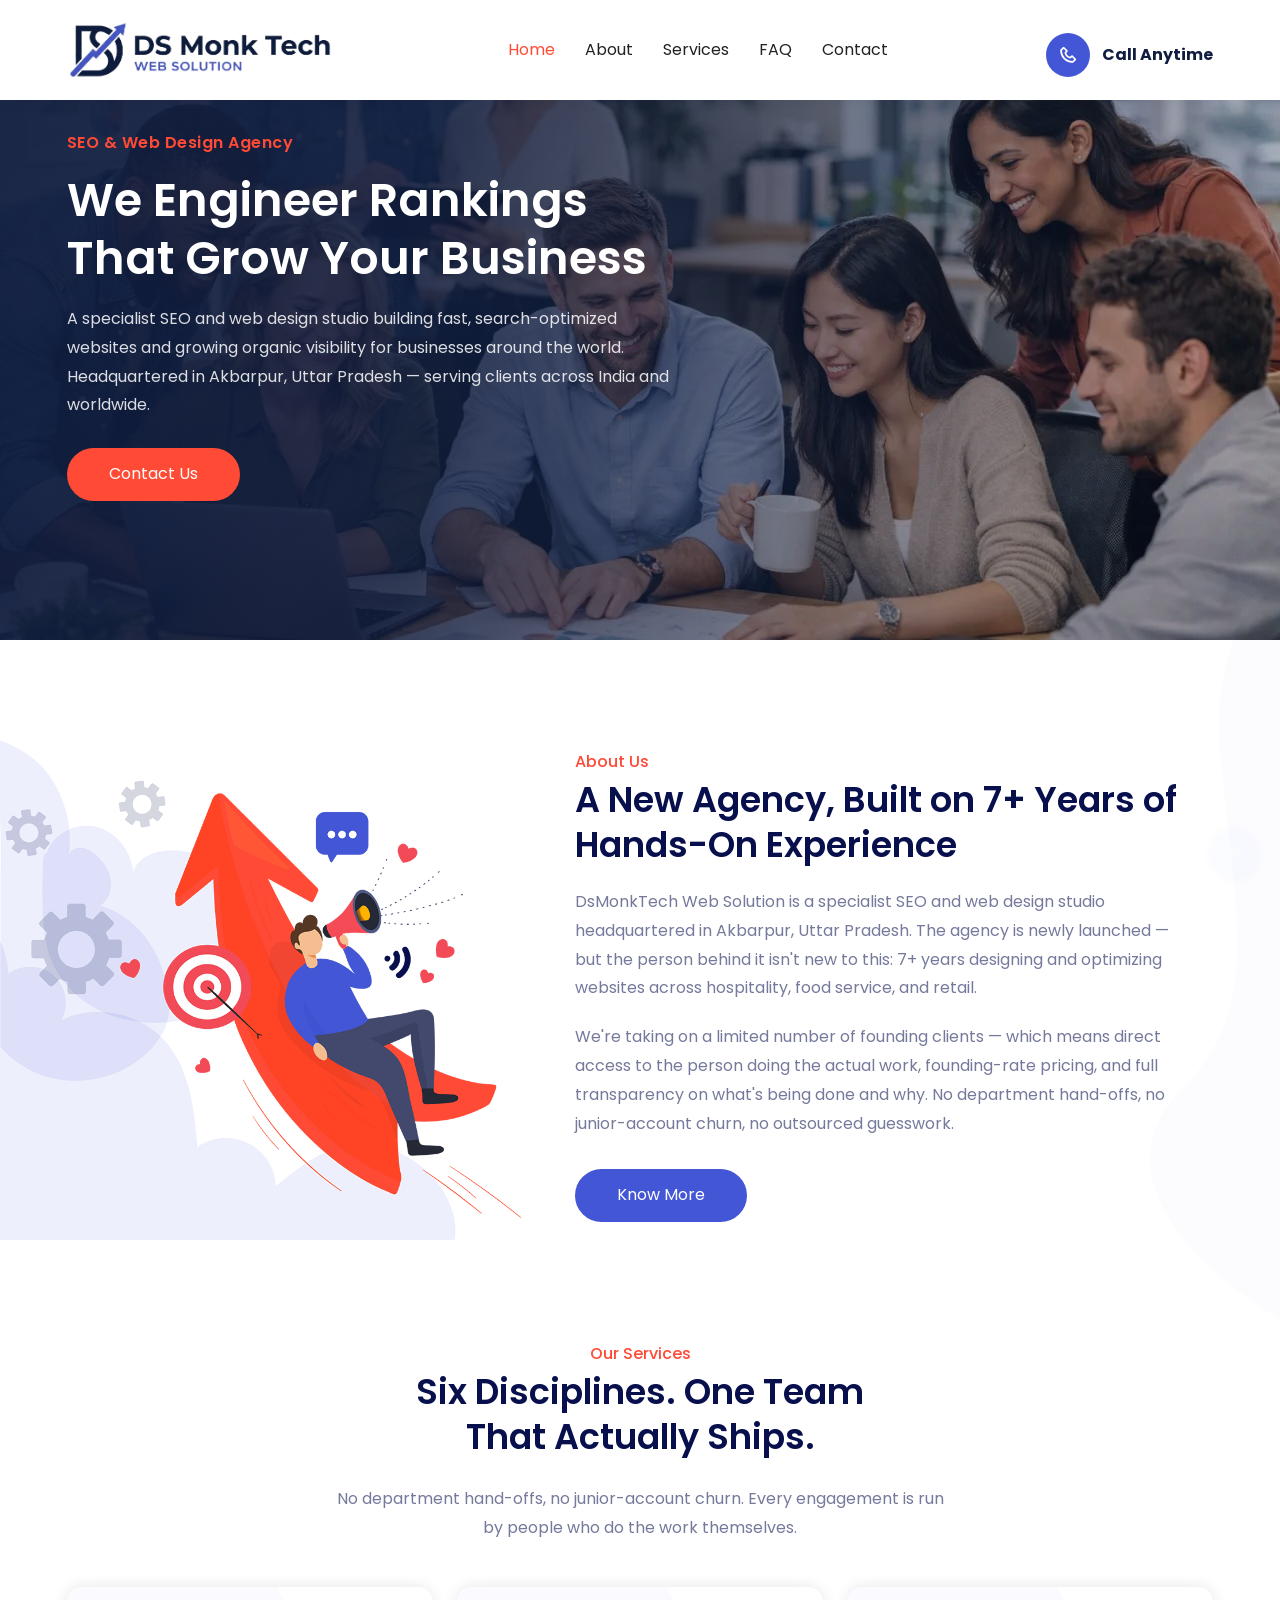
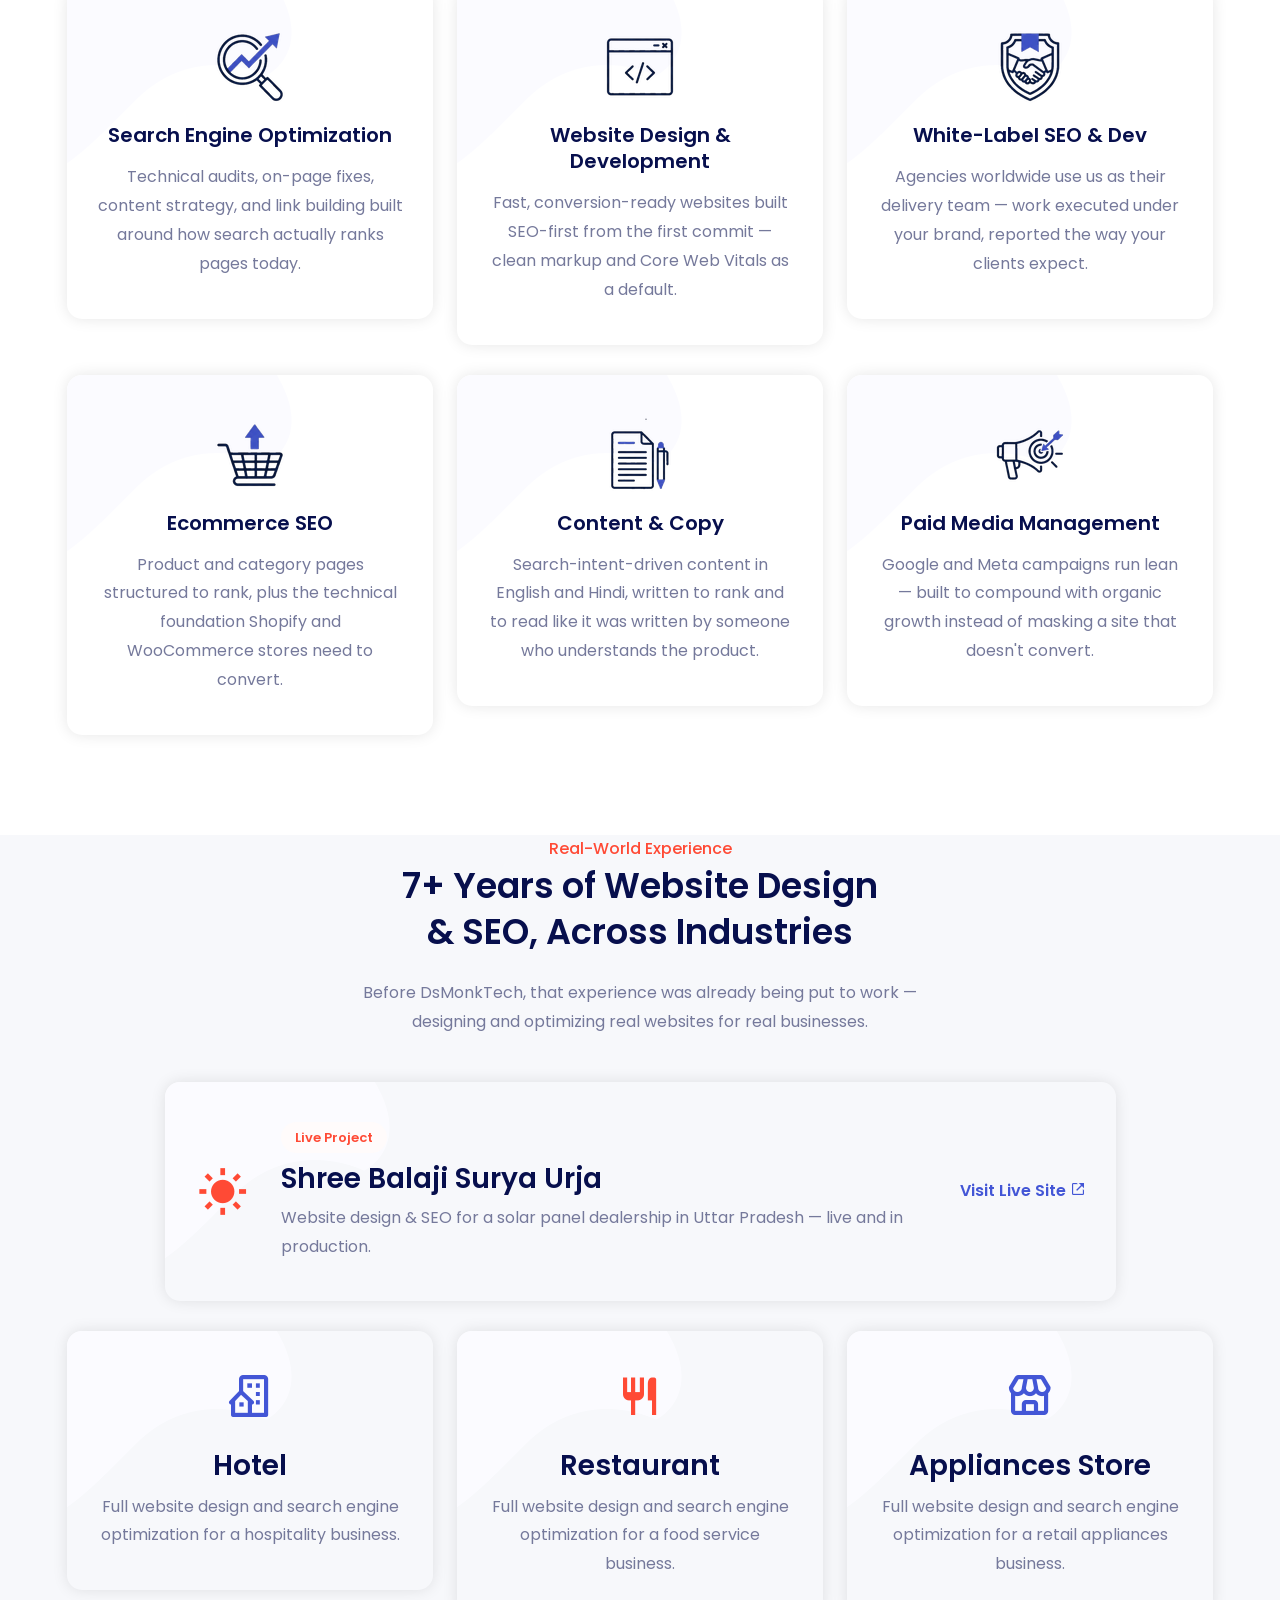
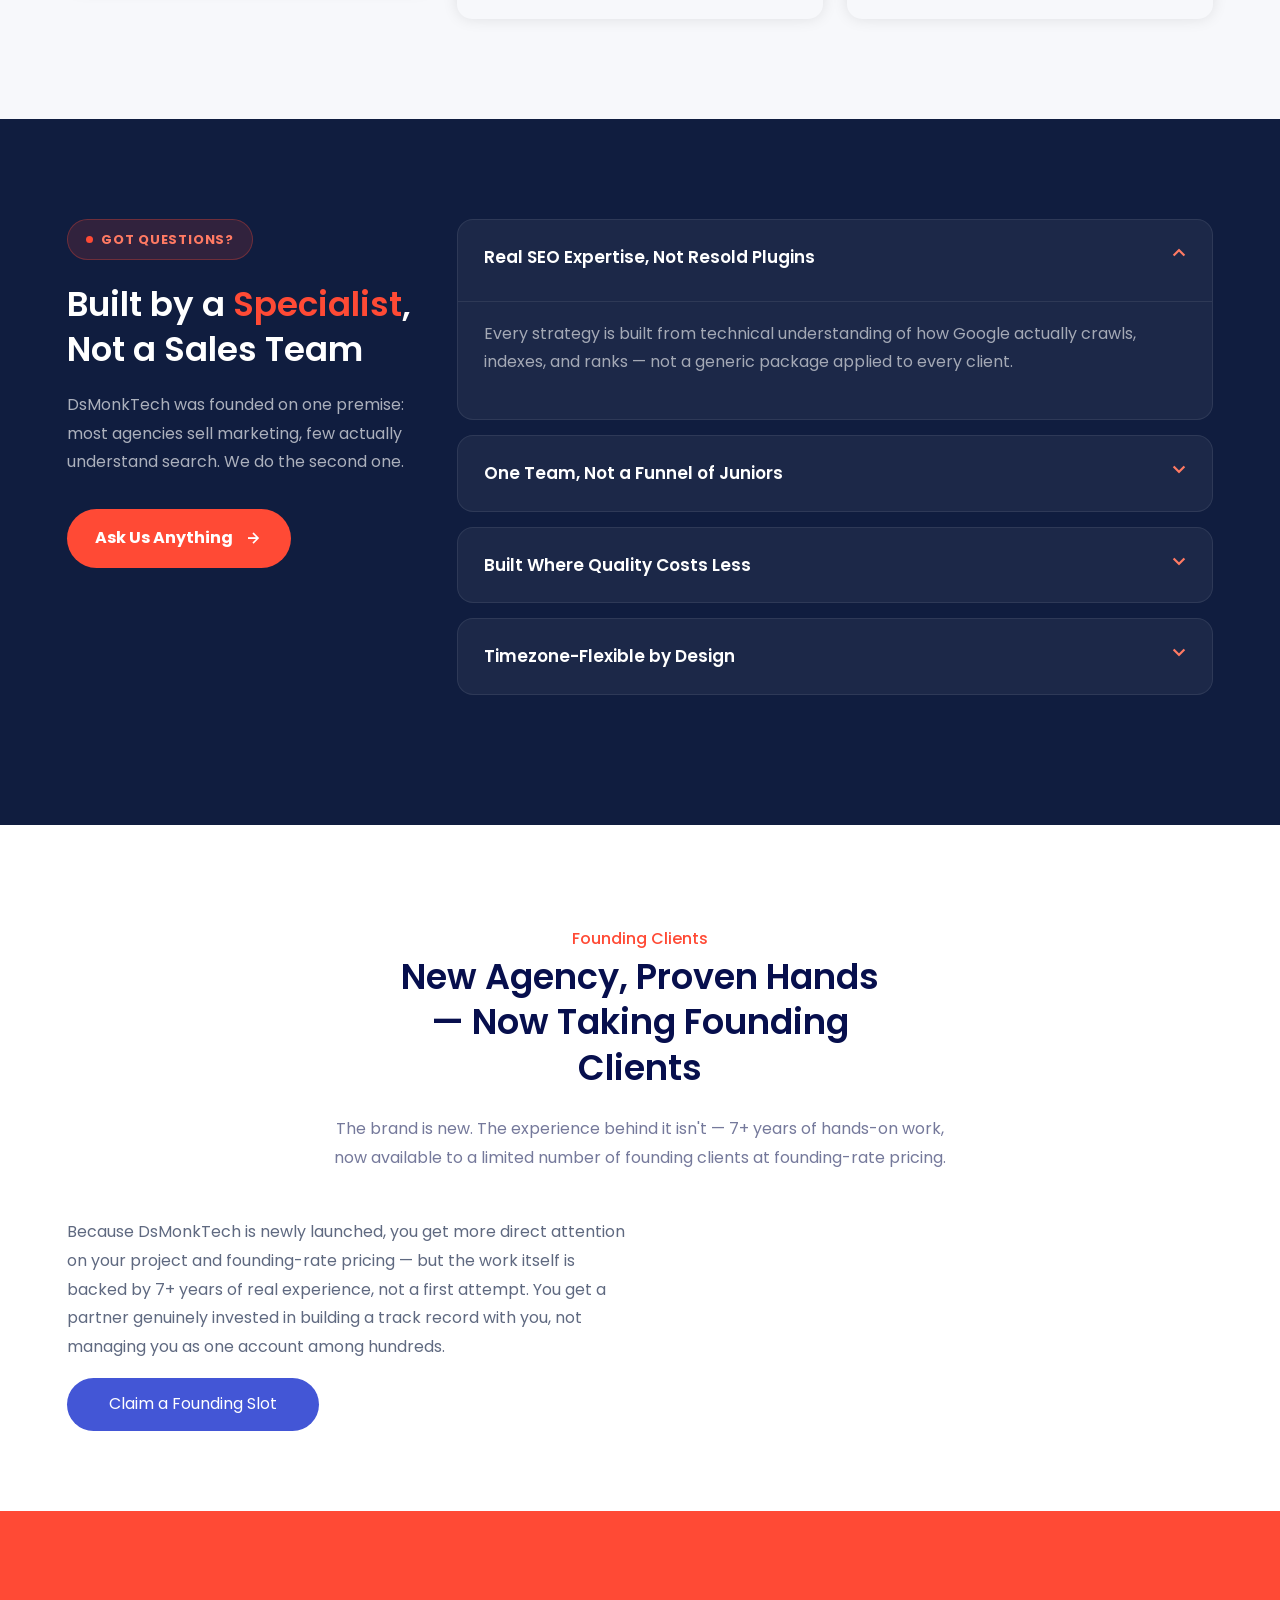
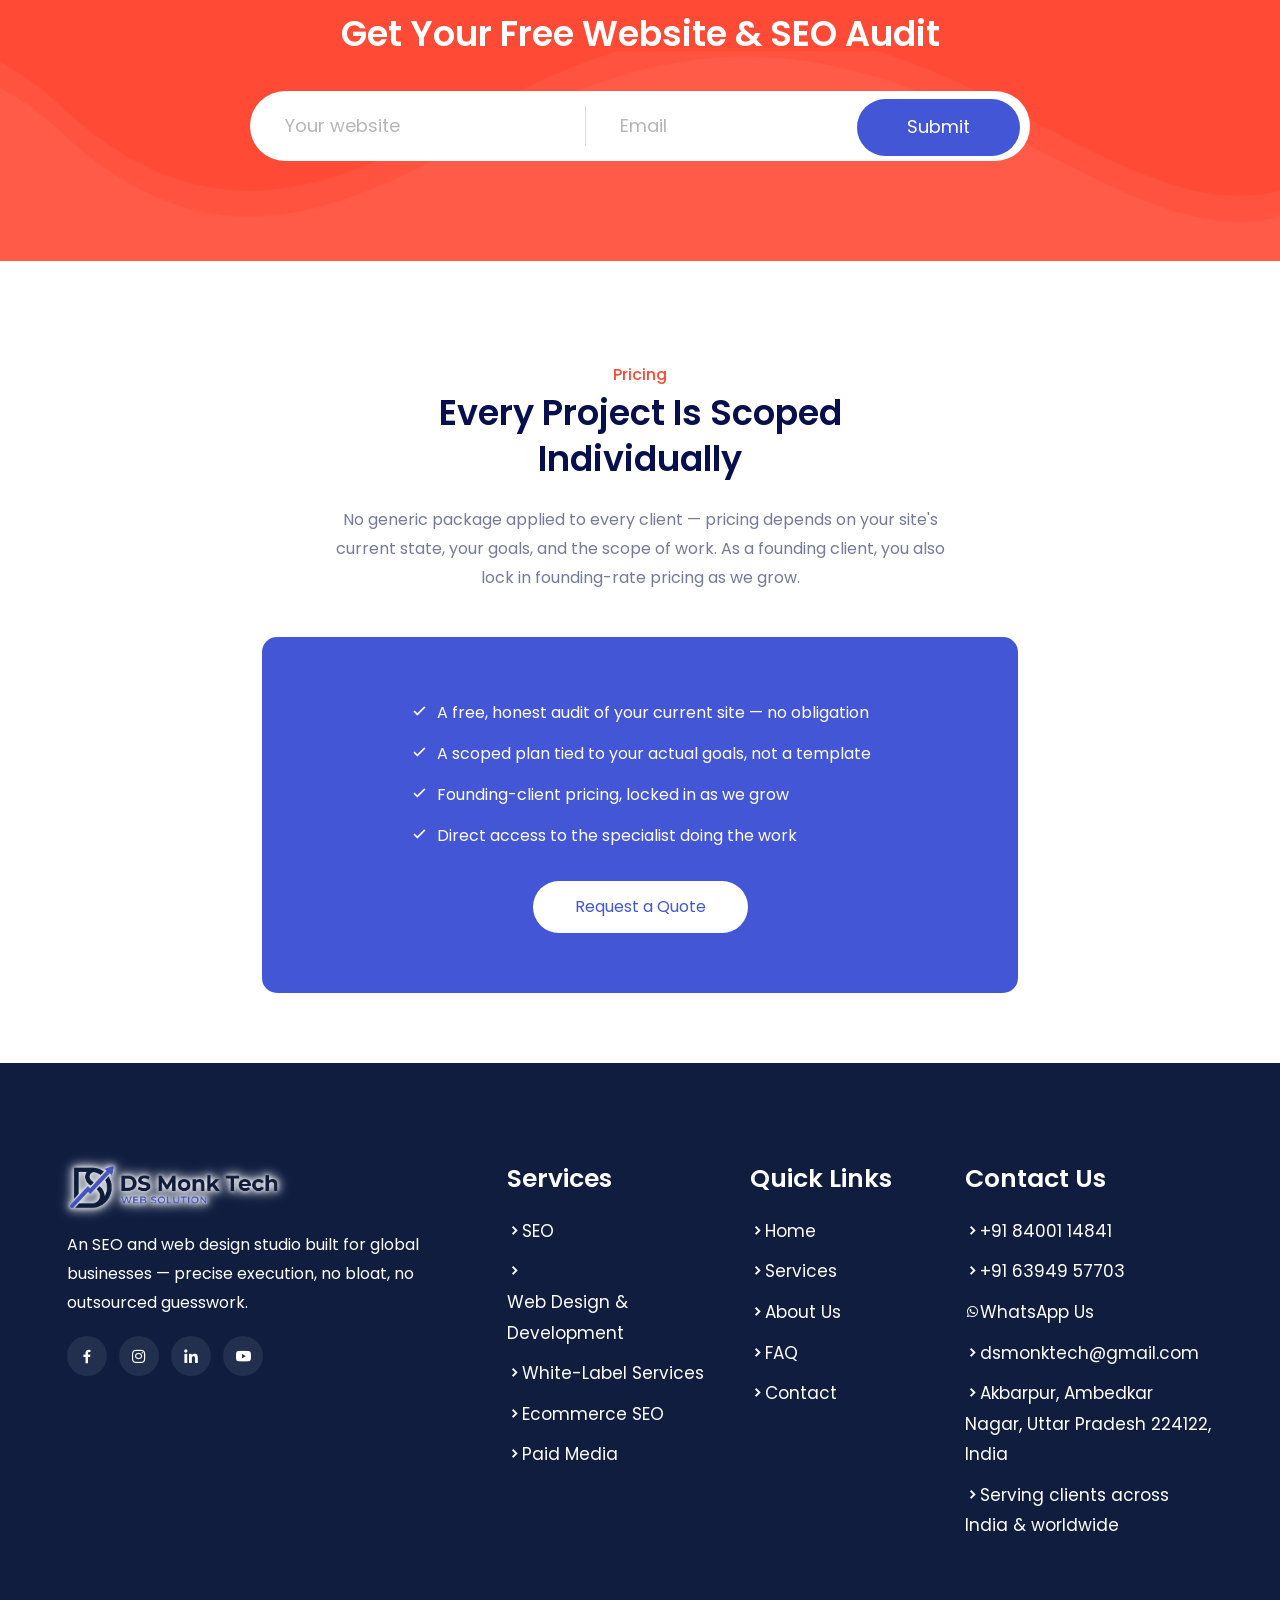
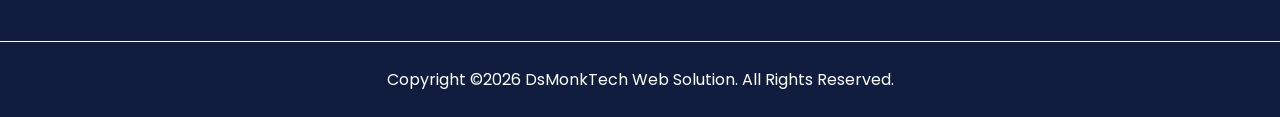
==== index.html @ 565dd770 "Initial commit: DsMonkTech Web Solution site" ====
<!doctype html>
<html lang="en">
    <head>
        <!-- Required Meta Tags -->
        <meta charset="UTF-8">
        <meta name="viewport" content="width=device-width, initial-scale=1.0">

        <!-- Bootstrap CSS -->
        <link rel="stylesheet" href="assets/css/bootstrap.min.css">
        <!-- Owl Carousel CSS -->
        <link rel="stylesheet" href="assets/css/owl.theme.default.min.css">
        <link rel="stylesheet" href="assets/css/owl.carousel.min.css">
        <!-- Magnific Popup CSS -->
        <link rel="stylesheet" href="assets/css/magnific-popup.min.css">
        <!-- Animate Min CSS -->
        <link rel="stylesheet" href="assets/css/animate.min.css">
        <!-- Boxicons CSS -->
        <link rel="stylesheet" href="assets/css/boxicons.min.css">
        <!-- Flaticon CSS -->
        <link rel="stylesheet" href="assets/fonts/flaticon.css">
        <!-- Meanmenu CSS -->
        <link rel="stylesheet" href="assets/css/meanmenu.min.css">
        <!-- Style CSS -->
        <link rel="stylesheet" href="assets/css/style.css">
        <!-- Responsive CSS -->
        <link rel="stylesheet" href="assets/css/responsive.css">

        <!-- Title & SEO -->
        <title>DsMonkTech Web Solution — SEO &amp; Web Design Agency for Global Businesses</title>
        <meta name="description" content="DsMonkTech Web Solution is a full-service SEO and web design agency headquartered in Akbarpur, Uttar Pradesh, serving clients across India and worldwide — search engine optimization, website development, and white-label services.">
        <link rel="canonical" href="https://www.dsmonktech.com/">
        <meta property="og:type" content="website">
        <meta property="og:title" content="DsMonkTech Web Solution — SEO & Web Design Agency">
        <meta property="og:description" content="Search engine optimization, website development, and white-label services for businesses worldwide.">
        <meta property="og:url" content="https://www.dsmonktech.com/">

        <!-- Favicon -->
        <link rel="icon" type="image/png" href="assets/img/brand/favicon-dsmonktech.png">

        <!-- Structured Data -->
        <script type="application/ld+json">
        {
          "@context": "https://schema.org",
          "@type": ["ProfessionalService", "LocalBusiness"],
          "name": "DsMonkTech Web Solution",
          "url": "https://www.dsmonktech.com/",
          "description": "Full-service SEO and web design agency headquartered in Akbarpur, Ambedkar Nagar, Uttar Pradesh, delivering search engine optimization, website development, and white-label digital marketing services to clients across India and worldwide.",
          "areaServed": ["Akbarpur", "Ambedkar Nagar", "Uttar Pradesh", "India", "Worldwide"],
          "address": {
            "@type": "PostalAddress",
            "addressLocality": "Akbarpur",
            "addressRegion": "Ambedkar Nagar, Uttar Pradesh",
            "postalCode": "224122",
            "addressCountry": "IN"
          },
          "geo": { "@type": "GeoCoordinates", "latitude": 26.4333, "longitude": 82.5403 },
          "email": "dsmonktech@gmail.com",
          "telephone": "+916394957703"
        }
        </script>
    </head>

    <body>
        <!-- Start Preloader -->
        <div class="preloader">
            <div class="preloader-wave"></div>
        </div>
        <!-- End Preloader -->

        <!-- Start Navbar Area -->
        <div class="navbar-area">
            <!-- Menu For Mobile Device -->
            <div class="mobile-nav">
                <a href="index.html" class="logo mobile-logo-link">
                    <img src="assets/img/brand/logo-main-transparent.png" alt="DsMonkTech Web Solution" class="mobile-logo-full">
                </a>
            </div>

            <!-- Menu For Desktop Device -->
            <div class="main-nav">
                <div class="container">
                    <nav class="navbar navbar-expand-md navbar-light ">
                        <a class="navbar-brand" href="index.html">
                            <img src="assets/img/brand/logo-main-transparent.png" alt="DsMonkTech Web Solution" style="height:60px; width:auto;">
                        </a>
                        <a class="navbar-brand-sticky" href="index.html">
                            <img src="assets/img/brand/logo-main-white.png" alt="DsMonkTech Web Solution" style="height:60px; width:auto;">
                        </a>

                        <div class="collapse navbar-collapse mean-menu" id="navbarSupportedContent">
                            <ul class="navbar-nav m-auto">
                                <li class="nav-item">
                                    <a href="index.html" class="nav-link active">Home</a>
                                </li>
                                <li class="nav-item">
                                    <a href="about.html" class="nav-link">About</a>
                                </li>
                                <li class="nav-item">
                                    <a href="services.html" class="nav-link">Services</a>
                                </li>
                                <li class="nav-item">
                                    <a href="faq.html" class="nav-link">FAQ</a>
                                </li>
                                <li class="nav-item">
                                    <a href="contact.html" class="nav-link">Contact</a>
                                </li>
                            </ul>

                            <div class="menu-btn">
                                <a href="tel:+918400114841" class="header-call-block">
                                    <i class='bx bx-phone'></i>
                                    <span>
                                        <strong>Call Anytime</strong>
                                    </span>
                                </a>
                            </div>
                        </div>
                    </nav>
                </div>
            </div>
        </div>
        <!-- End Navbar Area -->

        <!-- Main Banner (Photo) -->
        <div class="main-banner-photo">
            <div class="banner-photo-overlay"></div>
            <div class="container">
                <div class="banner-text-photo">
                    <span>SEO &amp; Web Design Agency</span>
                    <h1>We Engineer Rankings That Grow Your Business</h1>
                    <p>
                        A specialist SEO and web design studio building fast, search-optimized
                        websites and growing organic visibility for businesses around the world.
                        Headquartered in Akbarpur, Uttar Pradesh — serving clients across India and worldwide.
                    </p>

                    <div class="banner-btn">
                        <a href="contact.html" class="default-btn banner-btn-solid">Contact Us</a>
                    </div>
                </div>
            </div>
        </div>
        <!-- Main Banner End -->

        <!-- About Area -->
        <div class="about-area pt-100 pb-70">
            <div class="container-fluid">
                <div class="row align-items-center">
                    <div class="col-lg-5 col-xxl-6 ps-0">
                        <div class="about-img">
                            <img src="assets/img/about/1.png" alt="DsMonkTech growth illustration">
                        </div>
                    </div>

                    <div class="col-lg-7 col-xxl-6">
                        <div class="about-content about-width">
                            <span>About Us</span>
                            <h2>A New Agency, Built on 7+ Years of Hands-On Experience</h2>
                            <p>
                                DsMonkTech Web Solution is a specialist SEO and web design studio headquartered
                                in Akbarpur, Uttar Pradesh. The agency is newly launched — but the person behind
                                it isn't new to this: 7+ years designing and optimizing websites across
                                hospitality, food service, and retail.
                            </p>
                            <p>
                                We're taking on a limited number of founding clients — which means direct access
                                to the person doing the actual work, founding-rate pricing, and full transparency
                                on what's being done and why. No department hand-offs, no junior-account churn,
                                no outsourced guesswork.
                            </p>

                            <div class="about-btn">
                                <a href="about.html" class="default-btn">Know More</a>
                            </div>
                        </div>
                    </div>
                </div>
            </div>
            <div class="about-shape">
                <img src="assets/img/shape/right-side.png" alt="">
            </div>
        </div>
        <!-- About Area End -->

        <!-- Service Area -->
        <section class="service-area pb-70">
            <div class="container">
                <div class="section-title text-center">
                    <span>Our Services</span>
                    <h2>Six Disciplines. One Team That Actually Ships.</h2>
                    <p>
                        No department hand-offs, no junior-account churn. Every engagement is
                        run by people who do the work themselves.
                    </p>
                </div>
                <div class="row pt-45">
                    <div class="col-lg-4 col-sm-6">
                        <div class="service-card">
                            <a href="service-details.html"><img src="assets/img/service-icon/1.png" alt=""></a>
                            <a href="service-details.html"><h3>Search Engine Optimization</h3></a>
                            <p>
                                Technical audits, on-page fixes, content strategy, and link building
                                built around how search actually ranks pages today.
                            </p>
                        </div>
                    </div>

                    <div class="col-lg-4 col-sm-6">
                        <div class="service-card">
                            <a href="service-details.html"><img src="assets/img/service-icon/2.png" alt=""></a>
                            <a href="service-details.html"><h3>Website Design &amp; Development</h3></a>
                            <p>
                                Fast, conversion-ready websites built SEO-first from the first commit —
                                clean markup and Core Web Vitals as a default.
                            </p>
                        </div>
                    </div>

                    <div class="col-lg-4 col-sm-6">
                        <div class="service-card">
                            <a href="service-details.html"><img src="assets/img/service-icon/3.png" alt=""></a>
                            <a href="service-details.html"><h3>White-Label SEO &amp; Dev</h3></a>
                            <p>
                                Agencies worldwide use us as their delivery team — work executed
                                under your brand, reported the way your clients expect.
                            </p>
                        </div>
                    </div>

                    <div class="col-lg-4 col-sm-6">
                        <div class="service-card">
                            <a href="service-details.html"><img src="assets/img/service-icon/4.png" alt=""></a>
                            <a href="service-details.html"><h3>Ecommerce SEO</h3></a>
                            <p>
                                Product and category pages structured to rank, plus the technical
                                foundation Shopify and WooCommerce stores need to convert.
                            </p>
                        </div>
                    </div>

                    <div class="col-lg-4 col-sm-6">
                        <div class="service-card">
                            <a href="service-details.html"><img src="assets/img/service-icon/5.png" alt=""></a>
                            <a href="service-details.html"><h3>Content &amp; Copy</h3></a>
                            <p>
                                Search-intent-driven content in English and Hindi, written to rank
                                and to read like it was written by someone who understands the product.
                            </p>
                        </div>
                    </div>

                    <div class="col-lg-4 col-sm-6">
                        <div class="service-card">
                            <a href="service-details.html"><img src="assets/img/service-icon/6.png" alt=""></a>
                            <a href="service-details.html"><h3>Paid Media Management</h3></a>
                            <p>
                                Google and Meta campaigns run lean — built to compound with organic
                                growth instead of masking a site that doesn't convert.
                            </p>
                        </div>
                    </div>
                </div>
            </div>
        </section>
        <!-- Service Area End -->

        <!-- Experience Area -->
        <section class="service-area pb-70" style="background-color:#f7f8fb;">
            <div class="container">
                <div class="section-title text-center">
                    <span>Real-World Experience</span>
                    <h2>7+ Years of Website Design &amp; SEO, Across Industries</h2>
                    <p>
                        Before DsMonkTech, that experience was already being put to work — designing
                        and optimizing real websites for real businesses.
                    </p>
                </div>

                <div class="row pt-45 justify-content-center">
                    <div class="col-lg-10">
                        <a href="https://shribalaji-solar.vercel.app" target="_blank" rel="noopener" style="text-decoration:none;">
                            <div class="service-card" style="display:flex; align-items:center; gap:30px; text-align:left; flex-wrap:wrap;">
                                <i class='bx bxs-sun' style="font-size:56px; color:#ff4a35; flex-shrink:0;"></i>
                                <div style="flex:1; min-width:240px;">
                                    <span style="display:inline-block; background-color:#fffbfb; color:#ff4a35; padding:4px 14px; border-radius:50px; font-size:13px; font-weight:600; margin-bottom:8px;">Live Project</span>
                                    <h3 style="margin:0 0 6px;">Shree Balaji Surya Urja</h3>
                                    <p style="margin:0;">
                                        Website design &amp; SEO for a solar panel dealership in Uttar Pradesh —
                                        live and in production.
                                    </p>
                                </div>
                                <span style="color:#4356d6; font-weight:600; white-space:nowrap;">Visit Live Site <i class='bx bx-link-external'></i></span>
                            </div>
                        </a>
                    </div>
                </div>

                <div class="row pt-30">
                    <div class="col-lg-4 col-sm-6">
                        <div class="service-card">
                            <i class='bx bx-building-house' style="font-size:50px; color:#4356d6;"></i>
                            <h3 style="margin-top:20px;">Hotel</h3>
                            <p>Full website design and search engine optimization for a hospitality business.</p>
                        </div>
                    </div>
                    <div class="col-lg-4 col-sm-6">
                        <div class="service-card">
                            <i class='bx bx-restaurant' style="font-size:50px; color:#ff4a35;"></i>
                            <h3 style="margin-top:20px;">Restaurant</h3>
                            <p>Full website design and search engine optimization for a food service business.</p>
                        </div>
                    </div>
                    <div class="col-lg-4 col-sm-6">
                        <div class="service-card">
                            <i class='bx bx-store' style="font-size:50px; color:#4356d6;"></i>
                            <h3 style="margin-top:20px;">Appliances Store</h3>
                            <p>Full website design and search engine optimization for a retail appliances business.</p>
                        </div>
                    </div>
                </div>
            </div>
        </section>
        <!-- Experience Area End -->

        <!-- Faq Area -->
        <div class="faq-area dsmk-why-dark pt-100 pb-100">
            <div class="container">
                <div class="row align-items-start">
                    <div class="col-lg-4">
                        <div class="dsmk-why-badge">
                            <span class="dsmk-why-dot"></span>
                            Got Questions?
                        </div>
                        <h2 class="dsmk-why-heading">Built by a <span>Specialist</span>, Not a Sales Team</h2>
                        <p class="dsmk-why-copy">
                            DsMonkTech was founded on one premise: most agencies sell marketing,
                            few actually understand search. We do the second one.
                        </p>
                        <a href="contact.html" class="dsmk-why-cta">
                            Ask Us Anything
                            <i class='bx bx-right-arrow-alt'></i>
                        </a>
                    </div>

                    <div class="col-lg-8">
                        <div class="faq-accordion faq-accordion-width">
                            <ul class="accordion">
                                <li class="accordion-item">
                                    <a class="accordion-title active" href="javascript:void(0)">
                                        <i class='bx bx-chevron-down'></i>
                                        Real SEO Expertise, Not Resold Plugins
                                    </a>
                                    <div class="accordion-content show">
                                        <p>
                                            Every strategy is built from technical understanding of how Google
                                            actually crawls, indexes, and ranks — not a generic package applied
                                            to every client.
                                        </p>
                                    </div>
                                </li>

                                <li class="accordion-item">
                                    <a class="accordion-title" href="javascript:void(0)">
                                        <i class='bx bx-chevron-down'></i>
                                        One Team, Not a Funnel of Juniors
                                    </a>
                                    <div class="accordion-content">
                                        <p>
                                            You work directly with the people doing the SEO and the development.
                                            Nothing gets diluted passing through account managers.
                                        </p>
                                    </div>
                                </li>

                                <li class="accordion-item">
                                    <a class="accordion-title" href="javascript:void(0)">
                                        <i class='bx bx-chevron-down'></i>
                                        Built Where Quality Costs Less
                                    </a>
                                    <div class="accordion-content">
                                        <p>
                                            Operating from India lets us price competitively against Western
                                            agencies without cutting the quality of the work itself.
                                        </p>
                                    </div>
                                </li>

                                <li class="accordion-item">
                                    <a class="accordion-title" href="javascript:void(0)">
                                        <i class='bx bx-chevron-down'></i>
                                        Timezone-Flexible by Design
                                    </a>
                                    <div class="accordion-content">
                                        <p>
                                            Async reporting and flexible call windows mean US, UK, and
                                            Australian clients are never an afterthought.
                                        </p>
                                    </div>
                                </li>
                            </ul>
                        </div>
                    </div>
                </div>
            </div>
        </div>
        <!-- Faq Area End -->

        <!-- Founding Clients Area -->
        <section class="portfolio-area pt-100 pb-70">
            <div class="container">
                <div class="section-title text-center">
                    <span>Founding Clients</span>
                    <h2>New Agency, Proven Hands — Now Taking Founding Clients</h2>
                    <p>
                        The brand is new. The experience behind it isn't — 7+ years of hands-on work,
                        now available to a limited number of founding clients at founding-rate pricing.
                    </p>
                </div>
                <div class="row pt-45 align-items-center">
                    <div class="col-lg-6">
                        <p style="font-size:16px; line-height:1.8; color:#5f6980;">
                            Because DsMonkTech is newly launched, you get more direct attention on your
                            project and founding-rate pricing — but the work itself is backed by 7+ years
                            of real experience, not a first attempt. You get a partner genuinely invested
                            in building a track record with you, not managing you as one account among
                            hundreds.
                        </p>
                        <div class="about-btn mt-3">
                            <a href="contact.html" class="default-btn">Claim a Founding Slot</a>
                        </div>
                    </div>
                    <div class="col-lg-6">
                        <div class="footer-list">
                            <ul style="list-style:none; padding:0;">
                                <li><i class='bx bxs-chevron-right'></i> Direct access to a specialist with 7+ years of hands-on experience</li>
                                <li><i class='bx bxs-chevron-right'></i> Founding-client pricing, locked in as we grow</li>
                                <li><i class='bx bxs-chevron-right'></i> First-priority turnaround on requests</li>
                                <li><i class='bx bxs-chevron-right'></i> Full transparency — see exactly what's being done, weekly</li>
                            </ul>
                        </div>
                    </div>
                </div>
            </div>
        </section>
        <!-- Founding Clients Area End -->

        <!-- Submission Area -->
        <div id="audit" class="submission-area ptb-100">
            <div class="container">
                <div class="submission-title">
                    <h2>Get Your Free Website &amp; SEO Audit</h2>
                </div>
                <form class="submission-form">
                    <div class="row">
                        <div class="col-lg-5 col-md-6">
                            <div class="form-group">
                                <input type="text" class="form-control" id="website" placeholder="Your website">
                            </div>
                        </div>
                        <div class="col-lg-4 col-md-6">
                            <div class="form-group border-line">
                                <input type="email" class="form-control" id="email" placeholder="Email">
                            </div>
                        </div>
                        <div class="col-lg-3 col-md-3 offset-md-5 offset-lg-0">
                            <button type="submit" class="default-btn">Submit</button>
                        </div>
                    </div>
                </form>
            </div>
        </div>
        <!-- Submission Area End -->

        <!-- Price Area -->
        <div class="price-area pt-100 pb-70">
            <div class="container">
                <div class="section-title text-center">
                    <span>Pricing</span>
                    <h2>Every Project Is Scoped Individually</h2>
                    <p>
                        No generic package applied to every client — pricing depends on your site's
                        current state, your goals, and the scope of work. As a founding client, you
                        also lock in founding-rate pricing as we grow.
                    </p>
                </div>
                <div class="row pt-45 justify-content-center">
                    <div class="col-lg-8">
                        <div style="background-color:#4356d6; border-radius:15px; padding:50px 40px; text-align:center;">
                            <ul style="text-align:left; display:inline-block; list-style:none; padding:0; margin:0;">
                                <li style="color:#fff; margin-top:12px; padding-left:28px; position:relative;"><i class='bx bx-check' style="position:absolute; left:0; top:1px; font-size:20px;"></i>A free, honest audit of your current site — no obligation</li>
                                <li style="color:#fff; margin-top:12px; padding-left:28px; position:relative;"><i class='bx bx-check' style="position:absolute; left:0; top:1px; font-size:20px;"></i>A scoped plan tied to your actual goals, not a template</li>
                                <li style="color:#fff; margin-top:12px; padding-left:28px; position:relative;"><i class='bx bx-check' style="position:absolute; left:0; top:1px; font-size:20px;"></i>Founding-client pricing, locked in as we grow</li>
                                <li style="color:#fff; margin-top:12px; padding-left:28px; position:relative;"><i class='bx bx-check' style="position:absolute; left:0; top:1px; font-size:20px;"></i>Direct access to the specialist doing the work</li>
                            </ul>
                            <div style="margin-top:30px;">
                                <a href="contact.html" class="default-btn" style="background-color:#fff; color:#4356d6;">Request a Quote</a>
                            </div>
                        </div>
                    </div>
                </div>
            </div>
        </div>
        <!-- Price Area End -->

        <!-- Blog Area (hidden until real posts are ready — remove this comment wrapper to go live)
        <div class="blog-area pb-70">
            <div class="container">
                <div class="section-title text-center">
                    <span>Blog</span>
                    <h2>Our Blog Is Coming Soon</h2>
                    <p>
                        We're building out SEO and web-development insights for growing businesses —
                        practical, no-fluff writing, not recycled listicles. Check back soon, or
                        subscribe below to know when we publish.
                    </p>
                </div>
            </div>
        </div>
        Blog Area End -->

        <!-- Footer Area -->
        <footer id="footer" class="footer-area footer-area-bg">
            <div class="footer-area-top pt-100 pb-70">
                <div class="container">
                    <div class="row">
                        <div class="col-lg-4 col-md-6">
                            <div class="footer-single">
                                <div class="footer-single-content">
                                    <a href="index.html" class="footer-logo-badge">
                                        <img src="assets/img/brand/logo-main-transparent.png" alt="DsMonkTech Web Solution">
                                    </a>
                                    <p>An SEO and web design studio built for global businesses — precise execution, no bloat, no outsourced guesswork.</p>
                                </div>

                                <div class="dsmk-footer-social">
                                    <a href="#" aria-label="Facebook"><i class='bx bxl-facebook'></i></a>
                                    <a href="#" aria-label="Instagram"><i class='bx bxl-instagram'></i></a>
                                    <a href="#" aria-label="LinkedIn"><i class='bx bxl-linkedin'></i></a>
                                    <a href="#" aria-label="YouTube"><i class='bx bxl-youtube'></i></a>
                                </div>
                            </div>
                        </div>

                        <div class="col-lg-3 col-md-6">
                            <div class="footer-list ml-50">
                                <h3>Services</h3>
                                <ul>
                                    <li><i class='bx bxs-chevron-right'></i><a href="services.html">SEO</a></li>
                                    <li><i class='bx bxs-chevron-right'></i><a href="services.html">Web Design &amp; Development</a></li>
                                    <li><i class='bx bxs-chevron-right'></i><a href="services.html">White-Label Services</a></li>
                                    <li><i class='bx bxs-chevron-right'></i><a href="services.html">Ecommerce SEO</a></li>
                                    <li><i class='bx bxs-chevron-right'></i><a href="services.html">Paid Media</a></li>
                                </ul>
                            </div>
                        </div>

                        <div class="col-lg-2 col-md-6">
                            <div class="footer-list">
                                <h3>Quick Links</h3>
                                <ul>
                                    <li><i class='bx bxs-chevron-right'></i><a href="index.html">Home</a></li>
                                    <li><i class='bx bxs-chevron-right'></i><a href="services.html">Services</a></li>
                                    <li><i class='bx bxs-chevron-right'></i><a href="about.html">About Us</a></li>
                                    <li><i class='bx bxs-chevron-right'></i><a href="faq.html">FAQ</a></li>
                                    <li><i class='bx bxs-chevron-right'></i><a href="contact.html">Contact</a></li>
                                </ul>
                            </div>
                        </div>

                        <div class="col-lg-3 col-md-6">
                            <div class="footer-list ml-20">
                                <h3>Contact Us</h3>
                                <ul>
                                    <li><i class='bx bxs-chevron-right'></i><a href="tel:+918400114841">+91 84001 14841</a></li>
                                    <li><i class='bx bxs-chevron-right'></i><a href="tel:+916394957703">+91 63949 57703</a></li>
                                    <li><i class='bx bxl-whatsapp'></i><a href="https://wa.me/918400114841" target="_blank" rel="noopener">WhatsApp Us</a></li>
                                    <li><i class='bx bxs-chevron-right'></i><a href="mailto:dsmonktech@gmail.com">dsmonktech@gmail.com</a></li>
                                    <li><i class='bx bxs-chevron-right'></i>Akbarpur, Ambedkar Nagar, Uttar Pradesh 224122, India</li>
                                    <li><i class='bx bxs-chevron-right'></i>Serving clients across India &amp; worldwide</li>
                                </ul>
                            </div>
                        </div>
                    </div>
                </div>
            </div>

            <div class="footer-bottom">
                <div class="container">
                    <div class="row align-items-center">
                        <div class="col-lg-12">
                            <div class="bottom-text text-center">
                                <p>Copyright &copy;2026 DsMonkTech Web Solution. All Rights Reserved.</p>
                            </div>
                        </div>
                    </div>
                </div>
            </div>
        </footer>
        <!-- Footer Area End -->

        <style>
            .navbar-area:not(.sticky-nav) { position: relative !important; z-index: 1000 !important; }
            .navbar-area.sticky-nav { position: fixed !important; top: 0 !important; left: 0 !important; right: 0 !important; z-index: 1000 !important; }
            .mobile-logo-link { display: flex !important; align-items: center; flex-shrink: 0 !important; }
            .mobile-logo-full {
                height: 38px !important;
                width: auto !important;
                max-width: none !important;
                flex-shrink: 0 !important;
                -webkit-backface-visibility: hidden;
                backface-visibility: hidden;
                -webkit-transform: translateZ(0);
                transform: translateZ(0);
                image-rendering: -webkit-optimize-contrast;
            }
            @media (max-width: 340px) {
                .mobile-logo-full { height: 34px !important; }
            }
            @media (max-width: 991px) {
                .mobile-nav { background-color: #ffffff !important; min-height: 62px; box-shadow: 0 2px 12px rgba(16,29,63,0.08); position: relative !important; z-index: 1000; }
                .mobile-nav .logo { top: 12px !important; left: 20px !important; }
                .mean-container .mean-bar { height: 62px !important; background-color: transparent !important; }
                .mean-container .mean-nav { margin-top: 62px !important; background-color: transparent !important; }
                .mean-container .mean-nav > ul { background-color: #ffffff !important; padding-bottom: 20px; box-shadow: 0 8px 20px rgba(16,29,63,0.15); }
                .mean-container a.meanmenu-reveal {
                    width: 40px !important;
                    height: 40px !important;
                    padding: 0 !important;
                    margin-top: 0 !important;
                    top: 50% !important;
                    right: 15px !important;
                    transform: translateY(-50%);
                    background-image: linear-gradient(#4356d6, #4356d6);
                    background-repeat: no-repeat;
                    background-position: center;
                    background-size: 24px 3px;
                    border: none;
                    box-shadow: none;
                    font-size: 0 !important;
                    color: transparent !important;
                }
                .mean-container a.meanmenu-reveal > span,
                .mean-container a.meanmenu-reveal > span > span,
                .mean-container a.meanmenu-reveal > span > span > span {
                    display: none !important;
                }
                .mean-container a.meanmenu-reveal::before,
                .mean-container a.meanmenu-reveal::after {
                    content: '';
                    position: absolute;
                    left: 50%;
                    width: 24px;
                    height: 3px;
                    background-color: #4356d6;
                    border-radius: 2px;
                    transform: translateX(-50%);
                    transition: transform 0.25s ease, top 0.25s ease;
                }
                .mean-container a.meanmenu-reveal::before { top: 12.5px; }
                .mean-container a.meanmenu-reveal::after { top: 24.5px; }
                .mean-container a.meanmenu-reveal.meanclose {
                    background-image: none;
                }
                .mean-container a.meanmenu-reveal.meanclose::before {
                    top: 20px;
                    transform: translateX(-50%) rotate(45deg);
                }
                .mean-container a.meanmenu-reveal.meanclose::after {
                    top: 20px;
                    transform: translateX(-50%) rotate(-45deg);
                }
            }
            .dsmk-why-dark {
                background-color: #101d3f !important;
            }
            .dsmk-why-dark::before {
                display: none !important;
            }
            .dsmk-why-badge {
                display: inline-flex;
                align-items: center;
                gap: 8px;
                padding: 8px 18px;
                border-radius: 50px;
                background-color: rgba(255,74,53,0.14);
                border: 1px solid rgba(255,74,53,0.3);
                color: #ff7a63;
                font-size: 13px;
                font-weight: 700;
                letter-spacing: 0.06em;
                text-transform: uppercase;
                margin-bottom: 22px;
            }
            .dsmk-why-dot {
                width: 7px;
                height: 7px;
                border-radius: 50%;
                background-color: #ff4a35;
                flex-shrink: 0;
            }
            .dsmk-why-heading {
                color: #ffffff;
                font-size: 34px;
                line-height: 1.3;
                margin-bottom: 20px;
            }
            .dsmk-why-heading span {
                color: #ff4a35;
            }
            .dsmk-why-copy {
                color: rgba(255,255,255,0.65);
                font-size: 16px;
                line-height: 1.8;
                margin-bottom: 32px;
                max-width: 400px;
            }
            .dsmk-why-cta {
                display: inline-flex;
                align-items: center;
                gap: 10px;
                background-color: #ff4a35;
                color: #ffffff;
                font-weight: 700;
                padding: 15px 28px;
                border-radius: 50px;
                text-decoration: none;
                transition: 0.3s;
            }
            .dsmk-why-cta:hover {
                background-color: #ff6a52;
                color: #ffffff;
            }
            .dsmk-why-cta i { font-size: 20px; }
            @media (max-width: 991px) {
                .dsmk-why-badge { margin-top: 0; }
                .dsmk-why-copy { max-width: 100%; }
                .col-lg-4 { margin-bottom: 40px; }
            }
            .faq-area.dsmk-why-dark .faq-accordion { max-width: 100%; margin-left: 0; }
            .faq-area.dsmk-why-dark .accordion-item {
                border-radius: 16px !important;
                background-color: rgba(255,255,255,0.05) !important;
                border: 1px solid rgba(255,255,255,0.08);
                box-shadow: none !important;
            }
            .faq-area.dsmk-why-dark .accordion-title {
                color: #ffffff !important;
                padding: 22px 60px 22px 26px !important;
                font-size: 17px;
            }
            .faq-area.dsmk-why-dark .accordion-title i {
                background-color: transparent !important;
                color: #ff7a63 !important;
                font-size: 26px !important;
                width: auto !important;
                height: auto !important;
                line-height: 1 !important;
                top: 20px !important;
            }
            .faq-area.dsmk-why-dark .accordion-content {
                padding-left: 26px;
                padding-right: 30px;
                padding-bottom: 26px;
                padding-top: 18px;
                border-top: 1px solid rgba(255,255,255,0.08);
                margin-top: 6px;
            }
            .faq-area.dsmk-why-dark .accordion-content p {
                color: rgba(255,255,255,0.6);
            }
            .navbar-area, .navbar-area.sticky-nav, .mobile-nav {
                -webkit-backface-visibility: hidden;
                backface-visibility: hidden;
                -webkit-transform: translateZ(0);
                transform: translateZ(0);
            }
            .navbar-area:not(.sticky-nav) .main-nav { background-color: #ffffff !important; box-shadow: 0 2px 12px rgba(16,29,63,0.06); }
            .navbar-area:not(.sticky-nav) .dsmk-logo-text { color: #232350 !important; }
            .navbar-area:not(.sticky-nav) .dsmk-logo-text span { color: #4356d6 !important; }
            .dsmk-logo-text { font-size: 24px; font-weight: 700; }
            .sticky-nav .dsmk-logo-text, .sticky-nav .dsmk-logo-text span { color: #ffffff !important; }
            .sticky-nav .menu-btn .seo-btn { background-color: #ffffff !important; color: #4356d6 !important; }
            .footer-logo-badge { display: inline-flex !important; align-items: center; }
            .footer-logo-badge img { height: 48px !important; width: auto !important; max-width: none !important; flex-shrink: 0 !important; filter: drop-shadow(0 0 2px rgba(255,255,255,0.9)) drop-shadow(0 0 4px rgba(255,255,255,0.7)) drop-shadow(0 0 6px rgba(255,255,255,0.5)); }
            .footer-area-bg { background-color: #101d3f !important; }
            .header-call-block { display: flex; align-items: center; gap: 12px; text-decoration: none; }
            .header-call-block i {
                width: 44px; height: 44px; border-radius: 50%;
                background-color: #4356d6; color: #ffffff;
                display: flex; align-items: center; justify-content: center;
                font-size: 20px; flex-shrink: 0;
            }
            .header-call-block span { display: flex; flex-direction: column; line-height: 1.3; }
            .header-call-block strong { color: #101d3f; font-size: 16px; font-weight: 700; }
            .sticky-nav .header-call-block strong { color: #ffffff; }
            .main-banner-photo {
                position: relative;
                min-height: 640px;
                display: flex;
                align-items: center;
                background-image: url('assets/img/hero/team-collaboration.jpg');
                background-size: cover;
                background-position: center 30%;
                background-repeat: no-repeat;
                overflow: hidden;
            }
            .banner-photo-overlay {
                position: absolute;
                inset: 0;
                background: linear-gradient(100deg, rgba(16,29,63,0.94) 0%, rgba(16,29,63,0.88) 32%, rgba(16,29,63,0.55) 62%, rgba(16,29,63,0.25) 100%);
            }
            .banner-text-photo {
                position: relative;
                z-index: 2;
                max-width: 620px;
                padding: 60px 0;
            }
            .banner-text-photo span {
                display: inline-block;
                color: #ff4a35;
                font-weight: 600;
                letter-spacing: 0.03em;
                margin-bottom: 14px;
            }
            .banner-text-photo h1 {
                color: #ffffff;
                font-size: 46px;
                line-height: 1.25;
                margin-bottom: 18px;
            }
            .banner-text-photo p {
                color: rgba(255,255,255,0.85);
                font-size: 16px;
                line-height: 1.8;
                margin-bottom: 28px;
            }
            .banner-btn-solid { background-color: #ff4a35 !important; border-color: #ff4a35 !important; }
            .banner-btn-solid:hover { background-color: #ff6a52 !important; }
            .default-btn-outline-light {
                display: inline-block;
                padding: 14px 34px;
                border: 2px solid rgba(255,255,255,0.6);
                border-radius: 50px;
                color: #ffffff;
                font-weight: 600;
                margin-left: 14px;
                transition: 0.3s;
            }
            .default-btn-outline-light:hover {
                background-color: #ffffff;
                color: #101d3f;
                border-color: #ffffff;
            }
            @media (max-width: 991px) {
                .banner-text-photo { padding-top: 85px; }
            }
            @media (max-width: 767px) {
                .main-banner-photo { min-height: 520px; background-position: 65% center; }
                .banner-text-photo { padding-top: 75px; }
                .banner-text-photo h1 { font-size: 30px; }
                .default-btn-outline-light { margin-left: 0; margin-top: 12px; }
            }
            @media (max-width: 340px) {
                .banner-text-photo { padding-top: 65px; }
            }
            .footer-list ul li a:hover { color: #a5b4ff !important; }
            .footer-list ul li a:hover::before { background-color: #a5b4ff !important; }
            .dsmk-footer-social { display: flex; gap: 12px; margin-top: 18px; }
            .dsmk-footer-social a { width: 40px; height: 40px; border-radius: 50%; background: rgba(255,255,255,0.08); display: flex; align-items: center; justify-content: center; color: #ffffff; font-size: 18px; transition: background 0.25s ease, transform 0.25s ease; }
            .dsmk-footer-social a:hover { background: #4356d6; transform: translateY(-3px); color: #ffffff; }
            .navbar-brand img { max-width: none !important; width: auto !important; flex-shrink: 0 !important; }
            .mobile-nav .logo.dsmk-logo-text { color: #232350 !important; }
        </style>

        <!-- Jquery Min JS -->
        <script src="assets/js/jquery-3.5.0.min.js"></script>
        <!-- Bootstrap Bundle Min JS -->
        <script src="assets/js/bootstrap.bundle.min.js"></script>
        <!-- Meanmenu JS -->
        <script src="assets/js/meanmenu.min.js"></script>
        <!-- Owl Carousel JS -->
        <script src="assets/js/owl.carousel.min.js"></script>
        <!-- Magnific Popup JS -->
        <script src="assets/js/jquery.magnific-popup.min.js"></script>
        <!-- Wow JS -->
        <script src="assets/js/wow.min.js"></script>
        <!-- Ajaxchimp Min JS -->
        <script src="assets/js/jquery.ajaxchimp.min.js"></script>
        <!-- Form Validator Min JS -->
        <script src="assets/js/form-validator.min.js"></script>
        <!-- Contact Form JS -->
        <script src="assets/js/contact-form-script.js"></script>
        <!-- Custom JS -->
        <script src="assets/js/custom.js"></script>
    </body>
</html>
---- assets/fonts/flaticon.css ----
/*
  	Flaticon icon font: Flaticon
  	Creation date: 04/06/2020 21:10
  	*/

@font-face {
  font-family: "Flaticon";
  src: url("./Flaticon.eot");
  src: url("./Flaticon.eot?#iefix") format("embedded-opentype"),
       url("./Flaticon.woff2") format("woff2"),
       url("./Flaticon.woff") format("woff"),
       url("./Flaticon.ttf") format("truetype"),
       url("./Flaticon.svg#Flaticon") format("svg");
  font-weight: normal;
  font-style: normal;
}

@media screen and (-webkit-min-device-pixel-ratio:0) {
  @font-face {
    font-family: "Flaticon";
    src: url("./Flaticon.svg#Flaticon") format("svg");
  }
}

[class^="flaticon-"]:before, [class*=" flaticon-"]:before,
[class^="flaticon-"]:after, [class*=" flaticon-"]:after {   
  font-family: Flaticon;
font-style: normal;
}

.flaticon-team:before { content: "\f100"; }
.flaticon-launch:before { content: "\f101"; }
.flaticon-customer:before { content: "\f102"; }
.flaticon-team-building:before { content: "\f103"; }
.flaticon-pin:before { content: "\f104"; }
.flaticon-paper-plane:before { content: "\f105"; }
.flaticon-call:before { content: "\f106"; }
.flaticon-loupe:before { content: "\f107"; }
.flaticon-menu:before { content: "\f108"; }
.flaticon-double-angle-pointing-to-right:before { content: "\f109"; }
.flaticon-plus:before { content: "\f10a"; }
.flaticon-success:before { content: "\f10b"; }
---- assets/css/style.css ----
/*
@File: Bonsa  HTML Template

* This file contains the styling for the actual template, this
is the file you need to edit to change the look of the
template.

This files table contents are outlined below>>>>>

*******************************************
*******************************************
** - Default Btn Style 
** - Section Title Style
** - Home Page One Style
** - Navbar Area Style
** - Main Banner Style
** - Unique Area Style
** - Service Area Style
** - Faq Area Style
** - Portfolio Area Style
** - Submission Area Style
** - Price Section Style
** - Member Area Style
** - Testimonial Area Style
** - Blog Card Style
** - Footer Section Style
** - Home Page Two Style
** - Home Page Three Style
** - Inner Banner Style
** - Pagination Area Style
** - Service Details Page Style
** - Blog Details Page Style
** - Contact Page Style
** - Single Content CSS Style
** - 404 Error page Style
** - Back To Top Button Style
** - Preloader Style
** - Animation CSS Style

*******************************************
/*

/*================================================
Default CSS
=================================================*/
@import url("https://fonts.googleapis.com/css2?family=Poppins:ital,wght@0,100;0,200;0,300;0,400;0,500;0,600;0,700;0,800;0,900;1,100;1,200;1,300;1,400&display=swap");
body {
  font-size: 16px;
  line-height: 1.8;
  font-family: "Poppins", sans-serif;
  color: #75799b;
}

p {
  color: #75799b;
}

a {
  display: inline-block;
  -webkit-transition: all 0.5s;
  transition: all 0.5s;
  text-decoration: none;
}

a:hover, a:focus {
  text-decoration: none;
}

button {
  margin: 0;
  padding: 0;
  outline: 0;
}

button:focus {
  outline: 0;
  border: 0;
}

h1, h2, h3, h4, h5, h6 {
  color: #070f4d;
  font-weight: 600;
  line-height: 1.3;
}

.d-table {
  width: 100%;
  height: 100%;
}

.d-table-cell {
  display: table-cell;
  vertical-align: middle;
}

img {
  max-width: 100%;
}

.ptb-100 {
  padding-top: 100px;
  padding-bottom: 100px;
}

.pt-100 {
  padding-top: 100px;
}

.pb-100 {
  padding-bottom: 100px;
}

.ptb-70 {
  padding-top: 70px;
  padding-bottom: 70px;
}

.pt-70 {
  padding-top: 70px;
}

.pb-90 {
  padding-bottom: 90px;
}

.pb-70 {
  padding-bottom: 70px;
}

.pt-45 {
  padding-top: 45px;
}

.pt-20 {
  padding-top: 20px;
}

.ml-50 {
  margin-left: 50px;
}

.ml-20 {
  margin-left: 20px;
}

.box-shadow {
  -webkit-box-shadow: 0 0 15px rgba(0, 0, 0, 0.3);
          box-shadow: 0 0 15px rgba(0, 0, 0, 0.3);
}

.price-bg {
  background-color: #fafbff;
}

.radius-and-padding {
  padding-bottom: 70px !important;
  border-radius: 15px 15px 250px 250px !important;
}

.color-title {
  color: #070f4d !important;
}

.color-list {
  color: #75799b !important;
}

/*================================
Default Btn Style 
===================================*/
.default-btn {
  background-color: #4356d6;
  padding: 12px 42px;
  color: #fff;
  border-radius: 50px;
  text-align: center;
  position: relative;
  overflow: hidden;
  z-index: 1;
}

.default-btn::before {
  content: "";
  position: absolute;
  top: 100%;
  left: 0%;
  width: 100%;
  height: 50%;
  background-color: #4356d6;
  z-index: -1;
  -webkit-transition: all 0.5s;
  transition: all 0.5s;
}

.default-btn::after {
  content: "";
  position: absolute;
  bottom: 100%;
  right: 0%;
  width: 100%;
  height: 50%;
  background-color: #4356d6;
  z-index: -1;
  -webkit-transition: all 0.5s;
  transition: all 0.5s;
}

.default-btn:hover {
  color: #fff;
}

.default-btn:hover::before {
  top: 0;
  background-color: #070f4d;
  color: #fff;
}

.default-btn:hover::after {
  bottom: 0;
  background-color: #070f4d;
  color: #fff;
}

.default-btn.active {
  margin-left: 20px;
  color: #232350;
  background-color: transparent;
  border: 1px solid #070f4d;
  overflow: hidden;
}

.default-btn.active:hover {
  color: #fff;
}

/*================================
Default Btn Style End
===================================*/
/*================================
Section Title Style 
===================================*/
.section-title span {
  color: #ff4a35;
  font-weight: 500;
  line-height: 0;
}

.section-title h2 {
  font-size: 35px;
  max-width: 510px;
  margin: auto;
}

.section-title p {
  padding-top: 25px;
  max-width: 620px;
  margin: 0 auto;
}

/*================================
Section Title Style End
===================================*/
/*===============================
Default CSS End
==================================*/
/*================================
Home Page One Style 
==================================*/
/*=================================
Navbar Area
====================================*/
.navbar-area {
  background-color: transparent;
  -webkit-transition: 0.3s;
  transition: 0.3s;
  position: relative;
  padding-top: 0;
  padding-bottom: 0;
  padding-right: 0;
  padding-left: 0;
}

.navbar-light {
  padding-left: 0;
  padding-right: 0;
}

.navbar-light .navbar-brand img {
  float: left;
}

.navbar-light .navbar-brand-sticky {
  display: none;
}

.sticky-nav {
  position: fixed;
  top: 0;
  left: 0;
  right: 0;
  -webkit-box-shadow: 0 0 15px rgba(0, 0, 0, 0.3);
          box-shadow: 0 0 15px rgba(0, 0, 0, 0.3);
  margin: auto;
  z-index: 999;
  background-color: #4356d6 !important;
  -webkit-animation: 900ms ease-in-out 5s normal none 1 running fadeInDown;
          animation: 900ms ease-in-out 5s normal none 1 running fadeInDown;
  -webkit-transition: 0.9s;
  transition: 0.9s;
  width: 100% !important;
}

.sticky-nav .main-nav {
  background-color: #070f4d;
}

.sticky-nav .main-nav nav .navbar-nav .nav-item a {
  color: #fff;
}

.sticky-nav .menu-btn .seo-btn {
  background-color: #4356d6;
}

.sticky-nav .navbar-light .navbar-brand {
  display: none;
}

.sticky-nav .navbar-light .navbar-brand-sticky {
  display: inline-block;
}

/* Main nav */
.main-nav {
  position: absolute;
  background: transparent;
  top: 0;
  left: 0;
  padding: 7px 0;
  width: 100%;
  z-index: 999;
  height: auto;
}

.main-nav nav .navbar-nav .nav-item:hover a, .main-nav nav .navbar-nav .nav-item .active {
  color: #ff4a35;
}

.main-nav nav .navbar-nav .nav-item a {
  text-transform: capitalize;
  color: #222222;
  font-weight: 400;
}

.main-nav nav .navbar-nav .nav-item a i {
  line-height: 0;
  position: relative;
  top: 3px;
}

.main-nav nav .navbar-nav .nav-item a:hover, .main-nav nav .navbar-nav .nav-item a :focus {
  color: #ff4a35;
}

.main-nav nav .navbar-nav .nav-item a.active {
  color: #ff4a35 !important;
}

.main-nav nav .navbar-nav .nav-item a.active i {
  -webkit-transform: rotate(90deg);
  transform: rotate(90deg);
}

.main-nav nav .navbar-nav .nav-item a:hover i {
  -webkit-transform: rotate(90deg);
  transform: rotate(90deg);
  -webkit-transition: 0.7s;
  transition: 0.7s;
}

.main-nav nav .navbar-nav .nav-item a:focus i {
  -webkit-transform: rotate(90deg);
  transform: rotate(90deg);
}

.main-nav nav .navbar-nav .nav-item a .active::before {
  -webkit-transform: scale(1);
          transform: scale(1);
}

.main-nav nav .navbar-nav .nav-item .dropdown-menu {
  border: none;
  padding: 0;
  border-radius: 0;
  background-color: #fff !important;
}

.main-nav nav .navbar-nav .nav-item .dropdown-menu li {
  border-bottom: 1px dotted rgba(187, 9, 83, 0.4);
}

.main-nav nav .navbar-nav .nav-item .dropdown-menu li:last-child {
  border-bottom: none;
}

.main-nav nav .navbar-nav .nav-item .dropdown-menu li a {
  color: #222222 !important;
  position: relative;
  -webkit-transition: 0.7s;
  transition: 0.7s;
  font-weight: 400;
}

.main-nav nav .navbar-nav .nav-item .dropdown-menu li a:hover {
  background-color: #f3f3f3;
}

.main-nav nav .navbar-nav .nav-item .dropdown-menu li a.active {
  background-color: #f3f3f3;
  border-radius: .25rem;
  color: #ff4a35 !important;
}

.main-nav nav .navbar-nav .nav-item .dropdown-menu li a::before {
  content: "";
  position: absolute;
  bottom: -1px;
  left: 0;
  width: 0;
  height: 1px;
  background-color: #ff4a35;
  -webkit-transition: all 0.5s;
  transition: all 0.5s;
}

.main-nav nav .navbar-nav .nav-item .dropdown-menu li a:hover::before {
  width: 100%;
}

.main-nav nav .navbar-nav .nav-item .dropdown-menu li a:hover, .main-nav nav .navbar-nav .nav-item .dropdown-menu li a :focus, .main-nav nav .navbar-nav .nav-item .dropdown-menu li a .active {
  color: #ff4a35 !important;
  letter-spacing: 0.5px;
  background-color: #f3f3f3;
  border-radius: .25rem;
}

.main-nav nav .navbar-nav .nav-item .dropdown-menu li.active {
  color: #ff4a35 !important;
}

.menu-btn {
  display: inline-block;
  position: relative;
  top: 5px;
}

.menu-btn .seo-btn {
  background-color: #070f4d;
  padding: 10px 40px;
  color: #fff;
  border-radius: 50px;
  text-align: center;
  position: relative;
  overflow: hidden;
  z-index: 1;
}

.menu-btn .seo-btn::before {
  content: "";
  position: absolute;
  top: 100%;
  left: 0%;
  width: 100%;
  height: 50%;
  background-color: #070f4d;
  z-index: -1;
  -webkit-transition: all 0.5s;
  transition: all 0.5s;
}

.menu-btn .seo-btn::after {
  content: "";
  position: absolute;
  bottom: 100%;
  right: 0%;
  width: 100%;
  height: 50%;
  background-color: #070f4d;
  z-index: -1;
  -webkit-transition: all 0.5s;
  transition: all 0.5s;
}

.menu-btn .seo-btn:hover {
  color: #fff;
}

.menu-btn .seo-btn:hover::before {
  top: 0;
  background-color: #4356d6;
  color: #fff;
}

.menu-btn .seo-btn:hover::after {
  bottom: 0;
  background-color: #4356d6;
  color: #fff;
}

/* Mobile Nav */
.mobile-nav .mean-container .mean-nav ul li a .active {
  color: #ff4a35;
}

.mean-container a.meanmenu-reveal {
  color: #222222;
}

.mean-container a.meanmenu-reveal span {
  background-color: #75799b;
}

/*=================================
Navbar Area
====================================*/
/*================================
Main Banner Style
===================================*/
.main-banner {
  position: relative;
  z-index: 1;
  padding-top: 250px;
  padding-bottom: 130px;
  overflow: hidden;
}

.banner-text {
  position: relative;
  max-width: 550px;
  margin-left: auto;
}

.banner-text span {
  color: #ff4a35;
  font-weight: 500;
  margin-bottom: 10px;
}

.banner-text h1 {
  font-size: 56px;
  font-weight: 700;
  margin-bottom: 20px;
}

.banner-text p {
  margin-bottom: 40px;
}

.banner-text .banner-btn {
  display: inline-block;
  position: relative;
  z-index: 1;
}

.banner-img {
  position: relative;
}

.banner-img img {
  max-width: 100%;
  -webkit-animation: moveBounce 9s linear infinite;
          animation: moveBounce 9s linear infinite;
}

.banner-shape-1 {
  position: absolute;
  top: -54px;
  right: -40px;
  z-index: -1;
}

.banner-shape-1 img {
  max-width: 700px;
  height: 850px;
  -webkit-animation: pulse 7s infinite;
          animation: pulse 7s infinite;
}

.home-shape .shape1 {
  position: absolute;
  top: 77%;
  left: 2%;
  -webkit-animation: rotaed360 6s infinite linear;
          animation: rotaed360 6s infinite linear;
}

.home-shape .shape2 {
  position: absolute;
  top: 25%;
  left: 1%;
  -webkit-animation: animationFramesOne 15s linear infinite;
          animation: animationFramesOne 15s linear infinite;
}

.home-shape .shape3 {
  position: absolute;
  top: 17%;
  left: 10%;
}

.home-shape .shape4 {
  position: absolute;
  top: 45%;
  left: 45%;
  -webkit-animation: animationFramesOne 10s linear infinite;
          animation: animationFramesOne 10s linear infinite;
}

.home-shape .shape5 {
  position: absolute;
  bottom: 10%;
  left: 45%;
  -webkit-animation: animationFramesOne 15s linear infinite;
          animation: animationFramesOne 15s linear infinite;
}

.home-shape .shape6 {
  position: absolute;
  top: 15%;
  right: 50%;
  -webkit-animation: animationFramesOne 15s linear infinite;
          animation: animationFramesOne 15s linear infinite;
}

.home-shape .shape7 {
  position: absolute;
  top: 15%;
  right: 3%;
  -webkit-animation: animationFramesOne 15s linear infinite;
          animation: animationFramesOne 15s linear infinite;
}

.home-shape .home-shape3 {
  position: absolute;
  top: 28%;
  left: 15%;
  -webkit-animation: animationFramesOne 10s linear infinite;
          animation: animationFramesOne 10s linear infinite;
}

.home-shape .home-shape4 {
  position: absolute;
  top: 47%;
  left: 52%;
  -webkit-animation: animationFramesOne 15s linear infinite;
          animation: animationFramesOne 15s linear infinite;
}

.home-shape .home-shape5 {
  position: absolute;
  bottom: 16%;
  right: 32%;
  -webkit-animation: animationFramesOne 10s linear infinite;
          animation: animationFramesOne 10s linear infinite;
}

.home-shape .home-shape6 {
  position: absolute;
  top: 30%;
  right: 38%;
  -webkit-animation: animationFramesOne 15s linear infinite;
          animation: animationFramesOne 15s linear infinite;
}

.home-shape .home-shape8 {
  position: absolute;
  top: 40%;
  right: 10%;
  -webkit-animation: animationFramesOne 10s linear infinite;
          animation: animationFramesOne 10s linear infinite;
}

.head-width {
  max-width: 480px;
}

.banner-img-3 {
  margin-top: 220px;
  position: relative;
}

.banner-img-3 img {
  border-radius: 50%;
  border: 1px solid #dcdcdc;
  padding: 0 35px 0 35px;
}

.banner-img-shape {
  position: absolute;
  top: 50px;
  right: 10px;
}

.banner-img-shape img {
  border: none;
  max-width: 245px;
}

.banner-another {
  background-image: url(../img/shape/bg-shape-home3.png);
  background-position: center center;
  background-size: cover;
  position: relative;
  overflow: hidden;
}

.banner-ptb {
  padding-top: 160px;
  padding-bottom: 270px;
}

.banner-social-icon .banner-icon-tag {
  width: 80px;
  height: 80px;
  text-align: center;
  background-color: #fff;
  line-height: 80px;
  border-radius: 50px;
}

.banner-social-icon .banner-icon-tag img {
  width: 40px;
  border: none;
  padding: 0;
}

.banner-social-icon .banner-icon1 {
  position: absolute;
  top: 25%;
  right: 20%;
}

.banner-social-icon .banner-icon2 {
  position: absolute;
  top: 40%;
  right: 8%;
}

.banner-social-icon .banner-icon3 {
  position: absolute;
  top: 42%;
  right: 25%;
}

.banner-social-icon .banner-icon4 {
  position: absolute;
  top: 57%;
  right: 15%;
}

/*================================
Main Banner Style End
===================================*/
/*=================================
Brand Area 
====================================*/
.brand-area {
  position: relative;
}

.brand-bg {
  background-color: #f9f9f9;
}

.brand-title {
  margin-bottom: 50px;
}

.brand-title span {
  color: #ff4a35;
  font-weight: 500;
  line-height: 0;
}

.brand-title h2 {
  font-size: 35px;
}

.brand-item {
  text-align: center;
  line-height: 1;
}

.brand-item a img {
  max-width: unset;
  opacity: 0.8;
}

.brand-item a img:hover {
  opacity: 1;
}

/*=================================
Brand Area End
====================================*/
/*=================================
About Area 
====================================*/
.about-area {
  position: relative;
}

.about-img {
  margin-bottom: 30px;
}

.about-content {
  margin-left: 30px;
  margin-bottom: 30px;
}

.about-content.about-width {
  max-width: 620px;
  margin-right: auto;
}

.about-content span {
  color: #ff4a35;
  font-weight: 500;
  line-height: 0;
}

.about-content h2 {
  font-size: 35px;
}

.about-content p {
  margin-top: 20px;
}

.about-content .about-btn {
  margin-top: 31px;
}

.about-shape {
  position: absolute;
  top: -100px;
  right: 0;
  z-index: -1;
}

.about-shape img {
  max-width: 130px;
  height: 780px;
}

.about-shape-2 {
  position: absolute;
  top: 400px;
  right: 0;
  z-index: -1;
}

/*=================================
About Area End
====================================*/
/*=================================
Service Area
====================================*/
.service-area {
  z-index: 1;
  position: relative;
}

.service-area .owl-nav .owl-prev {
  position: absolute;
  -webkit-transition: 0.5s all ease;
  transition: 0.5s all ease;
  position: absolute;
  top: 45%;
  left: 0;
  opacity: 0;
  width: 40px;
  height: 40px;
  font-size: 24px;
  line-height: 0;
  background-color: #cfd5f5;
  -webkit-box-shadow: 0 0 15px rgba(0, 0, 0, 0.1);
          box-shadow: 0 0 15px rgba(0, 0, 0, 0.1);
  color: #fff;
  border-radius: 50px;
  -webkit-transition: all 0.5s;
  transition: all 0.5s;
}

.service-area .owl-nav .owl-prev:hover {
  background-color: #4356d6;
  opacity: 1;
}

.service-area .owl-nav .owl-next {
  position: absolute;
  -webkit-transition: 0.5s all ease;
  transition: 0.5s all ease;
  position: absolute;
  top: 45%;
  right: 0;
  opacity: 0;
  right: 0;
  width: 40px;
  height: 40px;
  font-size: 24px;
  line-height: 0;
  background-color: #cfd5f5;
  -webkit-box-shadow: 0 0 15px rgba(0, 0, 0, 0.1);
          box-shadow: 0 0 15px rgba(0, 0, 0, 0.1);
  color: #fff;
  border-radius: 50px;
  -webkit-transition: all 0.5s;
  transition: all 0.5s;
}

.service-area .owl-nav .owl-next:hover {
  background-color: #4356d6;
  opacity: 1;
}

.service-area .service-slider:hover .owl-prev {
  opacity: 1;
  left: 0;
}

.service-area .service-slider:hover .owl-next {
  opacity: 1;
  right: 0;
}

.service-area .service-slider .center .service-card::before {
  background-image: url(../img/service-icon/card-shape-2.png);
  z-index: 1;
}

.service-area .service-slider .center .service-card::after {
  width: 100%;
  opacity: 1;
}

.service-area .service-slider .center .service-card h3, .service-area .service-slider .center .service-card p {
  color: #fff;
  z-index: 5555;
}

.service-card {
  position: relative;
  text-align: center;
  padding: 40px 30px;
  -webkit-box-shadow: 0 0 15px rgba(0, 0, 0, 0.1);
          box-shadow: 0 0 15px rgba(0, 0, 0, 0.1);
  display: block;
  z-index: 1;
  border-radius: 15px;
  margin-bottom: 30px;
}

.service-card:hover::before {
  background-image: url(../img/service-icon/card-shape-2.png);
  z-index: 1;
}

.service-card:hover::after {
  width: 100%;
  opacity: 1;
}

.service-card:hover h3, .service-card:hover p {
  color: #fff;
  z-index: 5555;
}

.service-card::before {
  content: '';
  position: absolute;
  top: 0;
  left: 0;
  width: 100%;
  height: 100%;
  background-image: url(../img/service-icon/card-shape.png);
  background-repeat: no-repeat;
  z-index: -1;
  -webkit-transition: 0.3s;
  transition: 0.3s;
}

.service-card::after {
  content: '';
  position: absolute;
  top: 0;
  left: 0;
  right: 0;
  opacity: 0;
  width: 0;
  height: 100%;
  background-color: #4356d6;
  z-index: -1;
  -webkit-transition: 0.5s;
  transition: 0.5s;
  border-radius: 15px;
}

.service-card a img {
  margin-bottom: 17px;
  max-width: 100% !important;
  margin-left: auto;
  margin-right: auto;
  position: relative;
  z-index: 1;
}

.service-card a {
  display: block;
}

.service-card a h3 {
  font-size: 20px;
  margin-bottom: 15px;
  position: relative;
}

.service-card p {
  margin: 0 auto;
}

.service-shape1 {
  position: absolute;
  top: 0;
  right: 0;
  z-index: -1;
}

.service-shape1 img {
  max-width: 100px;
  height: 970px;
}

/*=================================
Service Area End
====================================*/
/*=================================
Faq Area 
====================================*/
.faq-area {
  background-color: #fcfcff;
  position: relative;
  z-index: 1;
}

.faq-area::before {
  content: '';
  position: absolute;
  z-index: -1;
  top: 0;
  left: 0;
  height: 100%;
  width: 100%;
  background-image: url(../img/faq/shape-3.png);
  background-position: center center;
  background-size: cover;
}

.faq-area-bg {
  background-color: #fcfcff;
}

.faq-bg {
  background-color: #4356d6;
  position: relative;
  z-index: 1;
  height: auto;
}

.faq-bg::before {
  content: '';
  position: absolute;
  z-index: -1;
  top: 0;
  left: 0;
  right: 0;
  background-image: url(../img/faq/shape-5.png);
  width: 60%;
  height: 100%;
  background-repeat: no-repeat;
  background-position: center center;
  background-size: cover;
}

.faq-bg::after {
  content: '';
  position: absolute;
  top: 0;
  right: 0;
  left: 0;
  background-image: url(../img/faq/shape-6.png);
  width: 100%;
  height: 100%;
  background-repeat: no-repeat;
  background-position: center center;
  background-size: cover;
}

.faq-bg-into {
  background-color: #fff;
  max-width: 1240px;
  top: 100px;
  left: 0;
  right: 0;
  margin-left: auto;
  margin-right: auto;
  -webkit-box-shadow: 0 0 15px rgba(0, 0, 0, 0.1);
          box-shadow: 0 0 15px rgba(0, 0, 0, 0.1);
  border-radius: 30px;
  position: relative;
  z-index: 1;
}

.faq-bg-into::before {
  content: '';
  position: absolute;
  z-index: -1;
  bottom: 0;
  right: 0;
  background-image: url(../img/faq/shape-4.png);
  width: 100%;
  height: 100%;
  background-repeat: no-repeat;
  background-position: bottom right;
}

.faq-img {
  margin-bottom: 30px;
}

.faq-img img {
  max-width: 100%;
  height: 500px;
  -webkit-animation: moveBounce 10s linear infinite;
          animation: moveBounce 10s linear infinite;
}

.faq-content {
  max-width: 570px;
  margin-right: auto;
  margin-left: 30px;
}

.faq-content span {
  color: #ff4a35;
  font-weight: 500;
  line-height: 0;
}

.faq-content h2 {
  font-size: 35px;
  margin-bottom: 25px;
}

.faq-content p {
  padding-bottom: 45px;
  max-width: 620px;
  margin: 0 auto;
}

.faq-accordion {
  max-width: 470px;
  margin-right: auto;
  margin-bottom: 30px;
  margin-left: 30px;
}

.faq-accordion .accordion {
  list-style-type: none;
  padding-left: 0;
  margin-bottom: 0;
}

.faq-accordion .accordion .accordion-item {
  border-radius: 50px;
  display: block;
  background-color: #ffffff;
  margin-bottom: 15px;
  -webkit-box-shadow: 0 0 20px 3px rgba(0, 0, 0, 0.05);
          box-shadow: 0 0 20px 3px rgba(0, 0, 0, 0.05);
}

.faq-accordion .accordion .accordion-item:last-child {
  margin-bottom: 0;
}

.faq-accordion .accordion .accordion-title {
  padding: 20px 60px 17px 25px;
  color: #232350;
  text-decoration: none;
  position: relative;
  display: block;
  font-size: 18px;
  font-weight: 600;
}

.faq-accordion .accordion .accordion-title.active {
  border-radius: 50px;
}

.faq-accordion .accordion .accordion-title i {
  position: absolute;
  right: 20px;
  top: 15px;
  font-size: 25px;
  -webkit-transition: 0.5s;
  transition: 0.5s;
  font-size: 24px;
  width: 40px;
  height: 40px;
  border-radius: 50px;
  color: #fff;
  text-align: center;
  line-height: 40px;
  background-color: #4356d6;
}

.faq-accordion .accordion .accordion-title.active i {
  -webkit-transform: rotate(180deg);
          transform: rotate(180deg);
  top: 15px;
}

.faq-accordion .accordion .accordion-content {
  display: none;
  position: relative;
  margin-top: -5px;
  padding-bottom: 10px;
  padding-right: 30px;
  padding-left: 30px;
}

.faq-accordion .accordion .accordion-content p {
  line-height: 1.8;
}

.faq-accordion .accordion .accordion-content.show {
  display: block;
}

.faq-accordion-width {
  max-width: 100% !important;
  margin-bottom: 30px !important;
  margin-right: auto !important;
  margin-left: auto !important;
}

.faq-img-2 {
  margin-bottom: 30px;
}

.faq-content-text p {
  margin-bottom: 50px;
}

.faq-content-text p a {
  color: #ff4a35;
  text-decoration: underline;
}

.faq-content-text p a:hover {
  color: #070f4d;
}

.faq-content-text .color-black {
  color: #070f4d !important;
}

.faq-content-text .font-size {
  font-size: 18px;
}

/*=================================
Faq Area End
====================================*/
/*=================================
Portfolio Area 
====================================*/
.portfolio-area {
  position: relative;
}

.portfolio-area .owl-nav .owl-prev {
  position: absolute;
  margin-top: 0;
  top: 50%;
  -webkit-transform: translateY(-16px);
          transform: translateY(-16px);
  left: 0;
  width: 40px;
  height: 40px;
  font-size: 20px;
  line-height: 0;
  background-color: #4356d6 !important;
  -webkit-box-shadow: 0 0 15px rgba(0, 0, 0, 0.1);
          box-shadow: 0 0 15px rgba(0, 0, 0, 0.1);
  color: #fff !important;
  border-radius: 50px;
  -webkit-transition: all 0.5s;
  transition: all 0.5s;
}

.portfolio-area .owl-nav .owl-prev:hover {
  background-color: #fff !important;
  color: #4356d6 !important;
}

.portfolio-area .owl-nav .owl-next {
  position: absolute;
  margin-top: 0;
  top: 50%;
  -webkit-transform: translateY(-16px);
          transform: translateY(-16px);
  right: 0;
  width: 40px;
  height: 40px;
  font-size: 20px;
  line-height: 0;
  background-color: #4356d6 !important;
  -webkit-box-shadow: 0 0 15px rgba(0, 0, 0, 0.1);
          box-shadow: 0 0 15px rgba(0, 0, 0, 0.1);
  color: #fff !important;
  border-radius: 50px;
  -webkit-transition: all 0.5s;
  transition: all 0.5s;
}

.portfolio-area .owl-nav .owl-next:hover {
  background-color: #fff;
  color: #4356d6;
}

.portfolio-item {
  margin-bottom: 30px;
}

.portfolio-item .portfolio-img {
  position: relative;
}

.portfolio-item .portfolio-img a {
  display: block;
}

.portfolio-item .portfolio-img a img {
  border-radius: 10px;
}

.portfolio-item .portfolio-tag {
  position: absolute;
  bottom: 105px;
  left: 25px;
}

.portfolio-item .portfolio-tag a span {
  color: #fff;
  background-color: #ff4a35;
  padding: 7px 20px;
  border-radius: 50px;
  font-size: 13px;
}

.portfolio-item .portfolio-content {
  position: absolute;
  bottom: 25px;
  left: 25px;
  background-color: #fff;
  padding: 15px 20px;
  border-radius: 15px;
  width: 85%;
  -webkit-transition: 0.7s;
  transition: 0.7s;
}

.portfolio-item .portfolio-content:hover {
  background-color: #4356d6;
}

.portfolio-item .portfolio-content:hover h3 {
  color: #fff;
}

.portfolio-item .portfolio-content:hover i {
  background-color: #fff;
  color: #4356d6;
}

.portfolio-item .portfolio-content a h3 {
  font-size: 20px;
  color: #070f4d;
  display: inline-block;
  margin-top: 6px;
}

.portfolio-item .portfolio-content i {
  width: 35px;
  height: 35px;
  background-color: #4356d6;
  color: #fff;
  border-radius: 50px;
  line-height: 35px;
  text-align: center;
  font-size: 24px;
  top: 16px;
  position: absolute;
  right: 15px;
}

.portfolio-mt {
  margin-top: 100px;
}

/*=================================
Portfolio Area End
====================================*/
/*=================================
Submission Area 
====================================*/
.submission-area {
  background-color: #ff4a35;
  position: relative;
  z-index: 1;
}

.submission-area::before {
  content: '';
  position: absolute;
  z-index: -1;
  background-image: url(../img/shape/shape-1.png);
  background-position: center center;
  bottom: 0;
  width: 100%;
  height: 60%;
}

.submission-title h2 {
  font-size: 35px;
  color: #fff;
  text-align: center;
  margin-bottom: 35px;
}

.submission-form {
  max-width: 780px;
  margin: 0 auto;
  height: 70px;
  background-color: #fff;
  border-radius: 50px;
}

.submission-form .form-group {
  margin-bottom: 0;
}

.submission-form .form-group.border-line {
  position: relative;
}

.submission-form .form-group.border-line::before {
  content: '';
  position: absolute;
  background-color: #d3d9ff;
  width: 1px;
  height: 40px;
  top: 15px;
  left: 0;
}

.submission-form .form-group .form-control {
  height: 70px;
  font-size: 18px;
  line-height: 70px;
  background-color: transparent;
  border: 0;
  padding: 3px 35px;
}

.submission-form .form-group .form-control:focus, .submission-form .form-group .form-control :hover {
  outline: 0;
  -webkit-box-shadow: none;
          box-shadow: none;
}

.submission-form .default-btn {
  border: 0;
  margin-top: 8px;
  float: right;
  margin-right: 10px;
  padding: 12px 50px;
  font-size: 18px;
}

.submission-form .form-group .form-control::-webkit-input-placeholder {
  color: #b6b6b6;
}

.submission-form .form-group .form-control::-ms-input-placeholder {
  color: #b6b6b6;
}

.submission-form .form-group .form-control::-ms-input-placeholder {
  color: #b6b6b6;
}

.submission-form .form-group .form-control:-ms-input-placeholder {
  color: #b6b6b6;
}

.submission-form .form-group .form-control::placeholder {
  color: #b6b6b6;
}

/*=================================
Submission Area End
====================================*/
/*=================================
Price Section 
====================================*/
.bg-price {
  background-color: #fcfcff;
}

.tabs-item-list ul {
  list-style: none;
  padding: 0;
  margin: 0;
  margin: auto;
}

.tabs-item-list ul li {
  display: inline-block;
}

.tabs-item-list ul li.active a {
  background-color: #4356d6;
  color: #fff;
}

.tabs-item-list ul li a {
  color: #4356d6;
  display: inline-block;
  color: #fff;
  margin-right: 20px;
  text-align: center;
  background-color: #eff1ff;
  padding: 10px 50px;
  border-radius: 50px;
  color: #4356d6;
}

.tabs-item-list ul li a.active {
  background-color: #4356d6;
  color: #fff;
}

#prices-content {
  margin-top: 50px;
}

#prices-content .prices-content-area {
  display: none;
}

#prices-content .active {
  display: block;
}

.single-price {
  padding-top: 38px;
  padding-bottom: 30px;
  text-align: center;
  background-color: #fff;
  -webkit-box-shadow: 0 0 15px rgba(146, 145, 145, 0.1);
          box-shadow: 0 0 15px rgba(146, 145, 145, 0.1);
  border-radius: 15px;
  -webkit-transition: 0.7s;
  transition: 0.7s;
  margin-bottom: 30px;
}

.single-price:hover {
  background-color: #4356d6;
}

.single-price:hover .get-btn {
  background-color: #fff;
  color: #ff4a35;
}

.single-price:hover ul li, .single-price:hover .single-price-title h2 {
  color: #fff;
}

.single-price:hover ul .color-gray {
  color: #6578f7;
}

.single-price.current {
  background-color: #4356d6;
}

.single-price.current .get-btn {
  background-color: #fff;
  color: #ff4a35;
}

.single-price.current ul li, .single-price.current .single-price-title h2 {
  color: #fff;
}

.single-price.current ul .color-gray {
  color: #6578f7;
}

.single-price.current .get-btn {
  background-color: #fff;
  color: #ff4a35;
}

.single-price span {
  color: #ff4a35;
  background-color: #fffbfb;
  padding: 10px 20px;
  border-radius: 50px;
}

.single-price .single-price-title {
  margin-top: 20px;
  margin-bottom: 30px;
}

.single-price .single-price-title h2 {
  font-size: 40px;
  color: #4356d6;
  font-weight: 700;
}

.single-price .single-price-title h2 sup {
  font-size: 22px;
  line-height: 0;
  margin-right: 5px;
}

.single-price .single-price-title h2 sub {
  font-size: 22px;
  font-weight: 500;
}

.single-price ul {
  list-style: none;
  margin: 0;
  padding: 0;
}

.single-price ul li {
  color: #444444;
  display: block;
  margin-top: 10px;
}

.single-price ul li.color-gray {
  color: #cbcbcb;
}

.single-price .get-btn {
  margin-top: 30px;
  background-color: #4356d6;
  text-align: center;
  padding: 10px 40px;
  color: #fff;
  border-radius: 50px;
  -webkit-transition: 0.7s;
  transition: 0.7s;
}

.single-price .get-btn:hover {
  background-color: #070f4d;
  color: #fff;
}

/*=================================
Price Section End
====================================*/
/*=================================
Member Area 
====================================*/
.member-area {
  position: relative;
}

.member-card {
  margin-bottom: 30px;
  -webkit-box-shadow: 0 0 15px rgba(0, 0, 0, 0.1);
          box-shadow: 0 0 15px rgba(0, 0, 0, 0.1);
}

.member-card:hover .member-img .member-content {
  padding-top: 40px;
}

.member-card:hover .member-img .member-content .social-icon {
  opacity: 1;
}

.member-card .member-img {
  position: relative;
}

.member-card .member-img a {
  display: block;
}

.member-card .member-img a img {
  max-width: 100%;
  border-radius: 10px 10px 0 0;
  width: 100%;
}

.member-card .member-img .member-content {
  position: absolute;
  bottom: 0;
  padding-top: 20px;
  padding-bottom: 15px;
  text-align: center;
  background-color: #fff;
  border-radius: 15px 15px 0 0;
  width: 100%;
  -webkit-transition: 0.7s;
  transition: 0.7s;
}

.member-card .member-img .member-content a h3 {
  font-size: 20px;
  line-height: 0.7;
  color: #070f4d;
}

.member-card .member-img .member-content span {
  font-size: 14px;
  line-height: 0;
  color: #707070;
}

.member-card .member-img .member-content .social-icon {
  opacity: 0;
  position: absolute;
  left: 0;
  right: 0;
  bottom: 85px;
  -webkit-transition: 0.7s;
  transition: 0.7s;
}

.member-card .member-img .member-content .social-icon.active {
  opacity: 1;
}

.member-card .member-img .member-content .social-icon ul {
  list-style: none;
  padding: 0;
  margin: 0;
}

.member-card .member-img .member-content .social-icon ul li {
  display: inline-block;
  width: 40px;
  height: 40px;
  line-height: 40px;
  margin-right: 5px;
  border-radius: 50px;
  text-align: center;
  background-color: #fff;
  -webkit-box-shadow: 0 0 15px rgba(0, 0, 0, 0.1);
          box-shadow: 0 0 15px rgba(0, 0, 0, 0.1);
  -webkit-transition: 0.7s;
  transition: 0.7s;
}

.member-card .member-img .member-content .social-icon ul li a {
  color: #4356d6;
  font-size: 20px;
}

.member-card .member-img .member-content .social-icon ul li a:hover {
  color: #fff;
}

.member-card .member-img .member-content .social-icon ul li:hover {
  background-color: #4356d6;
}

.member-shape {
  position: absolute;
  top: -300px;
  left: 0;
  z-index: -1;
}

.member-shape img {
  height: 900px;
  max-width: 845px;
}

.member-shape-2 {
  position: absolute;
  top: 0;
  left: 0;
  z-index: -1;
}

.member-shape-2 img {
  max-width: 950px;
  height: 1730px;
}

/*=================================
Member Area End
====================================*/
/*=================================
Counter Area 
====================================*/
.counter-area {
  background-color: #ff4a35;
  position: relative;
}

.counter-area::before {
  content: '';
  position: absolute;
  background-image: url(../img/shape/counter-shape-1.png);
  top: 0;
  left: 0;
  right: 0;
  background-position: center center;
  width: 100%;
  height: 250px;
}

.single-counter {
  text-align: center;
  margin-bottom: 30px;
  -webkit-transition: 0.5s;
  transition: 0.5s;
}

.single-counter i {
  font-size: 35px;
  width: 70px;
  display: inline-block;
  height: 70px;
  background-color: #fff;
  color: #070f4d;
  border-radius: 50%;
  line-height: 70px;
  margin-bottom: 35px;
}

.single-counter h3 {
  font-size: 25px;
  color: #fff;
  line-height: 0;
  margin-bottom: 15px;
}

.single-counter p {
  font-size: 22px;
  color: #fff;
  margin: 0;
}

.counter-area-2 {
  background-image: url(../img/counter-bg.png);
  background-position: center center;
  background-size: cover;
  background-repeat: no-repeat;
  position: relative;
  z-index: 1;
}

.counter-area-2::before {
  content: '';
  z-index: -1;
  position: absolute;
  background-color: #ff4a35;
  top: 0;
  left: 0;
  right: 0;
  width: 100%;
  height: 100%;
  opacity: 0.8;
}

/*=================================
Counter Area End
====================================*/
/*=================================
Testimonial Area
====================================*/
.testimonial-area {
  position: relative;
}

.testimonial-area .owl-theme .owl-nav {
  margin-top: 40px;
}

.testimonial-area .owl-theme .owl-nav .owl-prev {
  width: 45px !important;
  height: 45px !important;
  font-size: 24px !important;
  line-height: 0;
  background-color: #d0d5f5 !important;
  color: #fff;
  border-radius: 50px;
  -webkit-transition: all 0.5s;
  transition: all 0.5s;
}

.testimonial-area .owl-theme .owl-nav .owl-prev:hover {
  background-color: #4356d6 !important;
}

.testimonial-area .owl-theme .owl-nav .owl-next {
  width: 45px !important;
  height: 45px !important;
  font-size: 24px !important;
  line-height: 0;
  background-color: #d0d5f5 !important;
  color: #fff;
  border-radius: 50px;
  -webkit-transition: all 0.5s;
  transition: all 0.5s;
}

.testimonial-area .owl-theme .owl-nav .owl-next:hover {
  background-color: #4356d6 !important;
}

.testimonial-slider {
  max-width: 700px;
  margin-left: auto;
  position: relative;
}

.testimonial-slider .testimonial-icon {
  font-size: 160px;
  color: #fff6f5;
  line-height: 0;
  position: absolute;
  top: 0;
  left: 0;
}

.testimonial-item {
  max-width: 670px;
  margin-top: 150px;
  margin-left: auto;
  margin-right: auto;
  position: relative;
  background-color: #4356d6;
  text-align: center;
  border-radius: 15px;
  padding-bottom: 45px;
}

.testimonial-item::before {
  content: '';
  position: absolute;
  background-image: url(../img/testimonial/shape-bg.png);
  background-position: center center;
  background-size: cover;
  background-repeat: no-repeat;
  top: 0;
  left: 0;
  right: 0;
  height: 100%;
  width: 100%;
}

.testimonial-item .testimonial-item-img img {
  position: absolute;
  top: -50px;
  left: 0;
  right: 0;
  margin: auto;
  width: 100px;
  border-radius: 50%;
}

.testimonial-item h3 {
  font-size: 20px;
  color: #fff;
  padding-top: 70px;
}

.testimonial-item p {
  color: #fff;
  max-width: 490px;
  margin: 0 auto;
}

.testimonial-img img {
  max-width: 100%;
  height: 100%;
  margin-top: 90px;
  -webkit-animation: moveBounce 10s linear infinite;
          animation: moveBounce 10s linear infinite;
}

.shape-left {
  position: absolute;
  top: 130px;
  left: 0;
  z-index: -1;
}

.shape-left img {
  max-width: 470px;
  height: 1100px;
}

.shape-right {
  position: absolute;
  top: -70px;
  right: 0;
  z-index: -1;
}

.shape-right img {
  max-width: 580px;
  height: 1290px;
}

/*=================================
Testimonial Area End
====================================*/
/*=================================
Blog Card 
====================================*/
.blog-card {
  margin-bottom: 30px;
}

.blog-card:hover a h3 {
  color: #4356d6;
}

.blog-card .blog-img {
  position: relative;
}

.blog-card .blog-img a {
  display: block;
}

.blog-card .blog-img a img {
  border-radius: 15px 15px 0 0;
}

.blog-card .blog-content {
  margin-top: -45px;
  position: relative;
  width: 90%;
  margin-left: auto;
  margin-right: auto;
  left: 0;
  right: 0;
  padding-top: 35px;
  padding-bottom: 20px;
  padding-left: 35px;
  padding-right: 35px;
  background-color: #fff;
  border-radius: 15px;
  -webkit-box-shadow: 0 0 15px rgba(0, 0, 0, 0.1);
          box-shadow: 0 0 15px rgba(0, 0, 0, 0.1);
}

.blog-card .blog-content .blog-tag {
  position: absolute;
  left: 25px;
  bottom: 130px;
}

.blog-card .blog-content .blog-tag a {
  display: block;
}

.blog-card .blog-content .blog-tag a span {
  padding: 7px 20px;
  background-color: #ff4a35;
  color: #fff;
  border-radius: 50px;
  font-size: 13px;
}

.blog-card .blog-content a {
  display: block;
}

.blog-card .blog-content a h3 {
  font-size: 20px;
}

.blog-card .blog-content .read-btn {
  color: #4356d6;
}

.blog-card .blog-content .read-btn:hover {
  color: #ff4a35;
  letter-spacing: .2px;
}

/*=================================
Blog Card End
====================================*/
/*=================================
Footer Section 
====================================*/
.bg-footer {
  margin-top: 20px;
  background-color: #4356d6;
  position: relative;
  border-radius: 40% 0 0 0;
}

.bg-footer::before {
  content: "";
  left: 0;
  position: absolute;
  background: #ffffff;
  height: 20%;
  top: -70px;
  -webkit-transform: skewY(175deg);
          transform: skewY(175deg);
  width: 100%;
  z-index: 1;
}

.bg-footer::after {
  content: '';
  position: absolute;
  top: 0;
  right: 0;
  background-image: url(../img/shape/footer-shape.png);
  background-repeat: no-repeat;
  background-position: right;
  width: 100%;
  height: 100%;
}

.footer-top {
  padding-top: 200px;
  padding-bottom: 70px;
  position: relative;
  z-index: 1;
}

.footer-single {
  margin-bottom: 30px;
}

.footer-single .footer-single-content a img {
  margin-bottom: 20px;
}

.footer-single .footer-single-content p {
  color: #fff;
  margin: 0;
}

.footer-single .newsletter-area {
  margin-top: 25px;
}

.footer-single .newsletter-area .newsletter-form {
  position: relative;
  max-width: 370px;
  border-radius: 50px;
}

.footer-single .newsletter-area .newsletter-form .form-control {
  background: #fff;
  height: 55px;
  line-height: 55px;
  margin: 0;
  border-radius: 50px;
  border: none;
  padding: 0 25px;
}

.footer-single .newsletter-area .newsletter-form .form-control:focus {
  outline: none;
  -webkit-box-shadow: none;
          box-shadow: none;
  border: none;
}

.footer-single .newsletter-area .newsletter-form .subscribe-btn {
  position: absolute;
  top: 8px;
  right: 10px;
  margin: 0;
  background: #4356d6;
  color: #fff;
  height: 40px;
  line-height: 40px;
  padding: 0 20px;
  border: 0;
  border-radius: 50px;
  font-size: 14px;
}

.footer-single .newsletter-area .newsletter-form .subscribe-btn:hover {
  background: #070f4d;
  color: #ffffff;
}

.footer-single .newsletter-area .newsletter-form .validation-danger {
  font-size: 18px;
  margin-top: 5px;
  color: red;
}

.footer-list {
  margin-bottom: 30px;
}

.footer-list h3 {
  font-size: 25px;
  color: #fff;
  position: relative;
  margin-bottom: 20px;
}

.footer-list ul {
  list-style: none;
  margin: 0;
  padding: 0;
}

.footer-list ul li {
  margin-top: 10px;
  display: block;
  font-size: 17px;
  color: #fff;
}

.footer-list ul li i {
  font-size: 15px;
}

.footer-list ul li a {
  color: #fff;
  position: relative;
  -webkit-transition: 0.7s;
  transition: 0.7s;
}

.footer-list ul li a::before {
  content: '';
  position: absolute;
  bottom: 0;
  left: 0;
  width: 0;
  height: 1px;
  background-color: #070f4d;
  -webkit-transition: 0.7s;
  transition: 0.7s;
}

.footer-list ul li a:hover::before {
  width: 100%;
}

.footer-list ul li a:hover {
  color: #070f4d;
}

.footer-bottom {
  position: relative;
  border-top: 1px solid #fff;
  padding-top: 24px;
  padding-bottom: 22px;
  z-index: 1;
}

.footer-bottom .bottom-text p {
  color: #fff;
  padding: 0;
  margin: 0;
}

.footer-bottom .bottom-text p a {
  color: #070f4d;
  font-weight: 500;
}

.footer-bottom .bottom-text p a:hover {
  color: #fff;
}

.footer-area-bg {
  background-color: #4356d6;
}

/*=================================
Footer Section End
====================================*/
/*================================
Home Page One Style  End
==================================*/
/*================================
Home Page two Style  
==================================*/
/*================================
Header Area 
==================================*/
.header-area {
  background-color: #4356d6;
  padding: 10px 0;
}

.header-content-right {
  position: relative;
}

.header-content-right .header-contact {
  margin: 0;
  padding: 0;
  list-style: none;
  float: left;
}

.header-content-right .header-contact li {
  display: inline-block;
  position: relative;
  font-size: 14px;
  margin-right: 20px;
  font-weight: 400;
}

.header-content-right .header-contact li:hover {
  color: #ff4a35;
}

.header-content-right .header-contact li a {
  color: #fff;
}

.header-content-right .header-contact li a:hover {
  color: #070f4d;
}

.header-content-right .header-contact li i {
  position: relative;
  top: 3px;
  margin-right: 10px;
  font-size: 16px;
}

.header-content-right .header-social {
  margin: 0;
  padding: 0;
  list-style: none;
  float: right;
}

.header-content-right .header-social li {
  display: inline-block;
  position: relative;
  padding-left: 10px;
}

.header-content-right .header-social li a {
  font-size: 20px;
  color: #fff;
}

.header-content-right .header-social li a:hover {
  color: #070f4d;
  -webkit-transform: translateY(-2px);
          transform: translateY(-2px);
}

/*================================
Header Area End
==================================*/
.top-nav {
  background-color: #fff;
  position: inherit;
}

/*================================
Banner Area 
==================================*/
.banner-area {
  position: relative;
  overflow: hidden;
}

.banner-area::before {
  content: '';
  position: absolute;
  z-index: -1;
  width: 100%;
  height: 100%;
  background-image: url(../img/home-2/home-bg.jpg);
  background-position: center center;
  background-size: cover;
  background-repeat: no-repeat;
  border-radius: 0 0 50px 50px;
}

.banner-into {
  padding-top: 125px;
  padding-bottom: 165px;
}

.banner-content h1 {
  font-size: 56px;
  font-weight: 700;
  margin-bottom: 20px;
}

.banner-content p {
  margin-bottom: 40px;
  max-width: 560px;
}

.banner-content .banner-content-btn .learn-btn {
  background-color: #4356d6;
  padding: 12px 42px;
  color: #fff;
  border-radius: 50px;
  text-align: center;
  position: relative;
  z-index: 1;
}

.banner-content .banner-content-btn .learn-btn::before {
  position: absolute;
  content: '';
  background: #070f4d;
  top: 0;
  bottom: 0;
  left: 0;
  right: 0;
  z-index: -1;
  border-radius: 50px;
  -webkit-transform: scaleY(0);
          transform: scaleY(0);
  -webkit-transition: .3s all ease-in-out;
  transition: .3s all ease-in-out;
}

.banner-content .banner-content-btn .learn-btn:hover::before {
  -webkit-transform: scaleY(1);
          transform: scaleY(1);
}

.banner-content .banner-content-btn .banner-play-btn {
  display: inline-block;
  margin-left: 20px;
}

.banner-content .banner-content-btn .banner-play-btn .play-btn {
  color: #ff4a35;
  position: relative;
}

.banner-content .banner-content-btn .banner-play-btn .play-btn i {
  position: relative;
  top: 8px;
  width: 50px;
  height: 50px;
  line-height: 50px;
  text-align: center;
  font-size: 35px;
  border-radius: 50px;
  color: #ff4a35;
  background-color: #fff;
  margin-right: 10px;
  -webkit-transition: 0.7s;
  transition: 0.7s;
}

.banner-content .banner-content-btn .banner-play-btn .play-btn i:hover {
  background-color: #4356d6;
  color: #fff;
}

.banner-img-2 {
  position: relative;
}

.banner-img-2 .dots {
  position: absolute;
  bottom: -40px;
  right: -40px;
  z-index: -1;
}

/*================================
Banner Area End
==================================*/
.submission-top {
  margin-top: -40px;
  position: relative;
  z-index: 1;
}

/*================================
About Section
==================================*/
.about-img-2 {
  margin-top: 80px;
  margin-bottom: 30px;
  margin-left: auto;
  max-width: 500px;
  height: auto;
  position: relative;
  z-index: 1;
}

.about-img-2 .about-man {
  text-align: center;
  position: relative;
}

.about-img-2 .about-man img {
  height: 570px;
  margin-top: -80px;
}

.about-img-2 .about-man::before {
  content: '';
  position: absolute;
  background-image: url(../img/about/bg-shape.png);
  background-position: center center;
  background-size: cover;
  background-repeat: no-repeat;
  width: 500px;
  height: 500px;
  top: 0;
  left: 0;
  right: 0;
  z-index: -1;
}

.about-img-2 .about-shape1 {
  position: absolute;
  left: -40px;
  top: 35%;
  -webkit-animation: moveBounce 9s linear infinite;
          animation: moveBounce 9s linear infinite;
}

.about-img-2 .about-shape2 {
  position: absolute;
  right: -10px;
  top: 55%;
  -webkit-animation: moveBounce 12s linear infinite;
          animation: moveBounce 12s linear infinite;
}

/*================================
About Section End
==================================*/
/*================================
Client Area
==================================*/
.client-area {
  position: relative;
}

.client-area .owl-theme .owl-nav {
  margin-top: 40px;
}

.client-area .owl-theme .owl-nav .owl-prev {
  width: 45px !important;
  height: 45px !important;
  font-size: 24px !important;
  line-height: 0;
  background-color: #d0d5f5 !important;
  color: #fff;
  border-radius: 50px;
  -webkit-transition: all 0.5s;
  transition: all 0.5s;
}

.client-area .owl-theme .owl-nav .owl-prev:hover {
  background-color: #4356d6 !important;
}

.client-area .owl-theme .owl-nav .owl-next {
  width: 45px !important;
  height: 45px !important;
  font-size: 24px !important;
  line-height: 0;
  background-color: #d0d5f5 !important;
  color: #fff;
  border-radius: 50px;
  -webkit-transition: all 0.5s;
  transition: all 0.5s;
}

.client-area .owl-theme .owl-nav .owl-next:hover {
  background-color: #4356d6 !important;
}

.client-area .client-slider .center .client-item {
  background-color: #4356d6;
}

.client-area .client-slider .center .client-item::before {
  content: '';
  position: absolute;
  background-image: url(../img/testimonial/shape-bg.png);
  background-position: center center;
  background-size: cover;
  background-repeat: no-repeat;
  top: 0;
  left: 0;
  right: 0;
  height: 100%;
  width: 100%;
}

.client-area .client-slider .center .client-item h3, .client-area .client-slider .center .client-item p {
  color: #fff;
}

.client-item {
  margin-left: auto;
  margin-right: auto;
  margin-top: 100px;
  position: relative;
  background-color: #fff;
  -webkit-box-shadow: 0 0 15px rgba(0, 0, 0, 0.1);
          box-shadow: 0 0 15px rgba(0, 0, 0, 0.1);
  text-align: center;
  border-radius: 15px;
  padding-left: 20px;
  padding-right: 20px;
  padding-bottom: 45px;
}

.client-item .client-item-img img {
  position: absolute;
  top: -50px;
  left: 0;
  right: 0;
  margin: auto;
  width: 100px;
  border-radius: 50%;
}

.client-item h3 {
  font-size: 20px;
  color: #070f4d;
  padding-top: 70px;
}

.client-item p {
  color: #75799b;
  max-width: 490px;
  margin: 0 auto;
}

.client-mt {
  margin-top: 80px !important;
}

/*================================
Client Area End
==================================*/
/*================================
Subscribe Area 
==================================*/
.subscribe-area {
  margin-top: 25px;
  position: relative;
  background-color: #ff4a35;
}

.subscribe-area::before {
  content: '';
  position: absolute;
  background-image: url(../img/shape/submition-shape2.png);
  width: 50%;
  height: 100%;
  top: 0;
  left: 0;
  background-position: left;
  background-repeat: no-repeat;
}

.subscribe-area::after {
  content: '';
  position: absolute;
  background-image: url(../img/shape/submition-shape1.png);
  background-position: right;
  width: 100%;
  height: 100%;
  top: 0;
  background-repeat: no-repeat;
}

.subscribe-area .subscribe-content {
  max-width: 685px;
  margin: 0 auto;
  position: relative;
  z-index: 1;
}

.subscribe-area .subscribe-content h2 {
  font-size: 40px;
  color: #fff;
  margin-bottom: 50px;
}

.subscribe-area .subscribe-form {
  position: relative;
  max-width: 575px;
  margin: 0 auto;
  border-radius: 50px;
}

.subscribe-area .subscribe-form .form-control {
  background: #fff;
  height: 55px;
  line-height: 55px;
  margin: 0;
  border-radius: 50px;
  border: none;
  padding: 0 25px;
}

.subscribe-area .subscribe-form .form-control:focus {
  outline: none;
  -webkit-box-shadow: none;
          box-shadow: none;
  border: none;
}

.subscribe-area .subscribe-form .submit-btn {
  position: absolute;
  top: 8px;
  right: 10px;
  margin: 0;
  background: #4356d6;
  color: #fff;
  height: 40px;
  line-height: 40px;
  padding: 0 30px;
  border: 0;
  border-radius: 50px;
  font-size: 14px;
}

.subscribe-area .subscribe-form .submit-btn:hover {
  background: #070f4d;
  color: #ffffff;
}

/*================================
Subscribe Area End
==================================*/
/*=================================
Footer Area Another
====================================*/
.footer-area-another {
  background-color: #fff;
}

.footer-top-2 {
  position: relative;
  z-index: 1;
}

.footer-single-2 {
  margin-bottom: 30px;
}

.footer-single-2 .footer-single-content-2 a img {
  margin-bottom: 20px;
}

.footer-single-2 .footer-single-content-2 p {
  color: #75799b;
  margin-bottom: 20px;
}

.footer-single-2 .footer-social {
  margin: 0;
  padding: 0;
  list-style: none;
}

.footer-single-2 .footer-social li {
  display: inline-block;
  position: relative;
  padding-right: 10px;
}

.footer-single-2 .footer-social li a {
  font-size: 24px;
  color: #070f4d;
}

.footer-single-2 .footer-social li a:hover {
  color: #4356d6;
}

.footer-list-2 {
  margin-bottom: 30px;
}

.footer-list-2 h3 {
  font-size: 25px;
  color: #070f4d;
  position: relative;
  margin-bottom: 20px;
}

.footer-list-2 ul {
  list-style: none;
  margin: 0;
  padding: 0;
}

.footer-list-2 ul li {
  margin-top: 10px;
  display: block;
  font-size: 17px;
  color: #070f4d;
}

.footer-list-2 ul li i {
  font-size: 15px;
}

.footer-list-2 ul li a {
  color: #070f4d;
  position: relative;
  -webkit-transition: 0.7s;
  transition: 0.7s;
}

.footer-list-2 ul li a::before {
  content: '';
  position: absolute;
  bottom: 0;
  left: 0;
  width: 0;
  height: 1px;
  background-color: #4356d6;
  -webkit-transition: 0.7s;
  transition: 0.7s;
}

.footer-list-2 ul li a:hover::before {
  width: 100%;
}

.footer-list-2 ul li a:hover {
  color: #4356d6;
}

.footer-bottom-2 {
  position: relative;
  border-top: 1px solid #fff;
  padding-top: 24px;
  padding-bottom: 22px;
  z-index: 1;
  background-color: #070f4d;
}

.footer-bottom-2 .bottom-text-2 p {
  color: #fff;
  padding: 0;
  margin: 0;
}

.footer-bottom-2 .bottom-text-2 p a {
  color: #ff4a35;
  font-weight: 500;
}

.footer-bottom-2 .bottom-text-2 p a:hover {
  color: #fff;
}

/*=================================
Footer Area Another End
====================================*/
/*================================
Home Page Two Style End
==================================*/
/*================================
Home Page Three Style 
==================================*/
/* Other Side */
.other-side .search-area {
  float: left;
  position: relative;
  top: 0;
  margin-right: 10px;
}

.other-side .search-area .search-item {
  display: inline-block;
  position: relative;
  color: #75799b;
  cursor: pointer;
  top: 9px;
}

.other-side .search-area .search-item i {
  display: inline-block;
  text-align: center;
  font-size: 16px;
  position: relative;
  top: -5px;
  color: #75799b;
  font-weight: 600;
  border-radius: 3px;
  width: 40px;
  height: 40px;
  line-height: 40px;
  text-align: center;
  background-color: #fff;
  -webkit-box-shadow: 0 0 15px rgba(0, 0, 0, 0.1);
          box-shadow: 0 0 15px rgba(0, 0, 0, 0.1);
}

.other-side .search-area .search-item .search-overlay {
  display: none;
}

.other-side .search-area .search-item .search-overlay.search-popup {
  position: absolute;
  top: 100%;
  width: 300px;
  right: 0;
  background: #fff;
  z-index: 2;
  padding: 20px;
  -webkit-box-shadow: 0px 0px 15px 0px rgba(0, 0, 0, 0.1);
  box-shadow: 0px 0px 15px 0px rgba(0, 0, 0, 0.1);
  margin-top: 20px;
}

.other-side .search-area .search-item .search-overlay.search-popup .search-form {
  position: relative;
}

.other-side .search-area .search-item .search-overlay.search-popup .search-form .search-input {
  display: block;
  width: 100%;
  height: 50px;
  line-height: initial;
  border: 1px solid #eeeeee;
  color: #75799b;
  outline: 0;
  -webkit-transition: 0.5s;
  transition: 0.5s;
  padding-top: 4px;
  padding-left: 10px;
}

.other-side .search-area .search-item .search-overlay.search-popup .search-form .search-input:focus {
  border-color: #ff4a35;
}

.other-side .search-area .search-item .search-overlay.search-popup .search-form .search-button {
  position: absolute;
  right: 0;
  top: 0;
  height: 50px;
  background: transparent;
  border: none;
  width: 50px;
  outline: 0;
  -webkit-transition: 0.5s;
  transition: 0.5s;
  padding: 0;
  cursor: pointer;
}

.other-side .search-area .search-item .search-overlay.search-popup .search-form .search-button i {
  height: 50px;
  width: 50px;
  line-height: 50px;
  top: 0;
  margin-top: 0;
  background: transparent;
  -webkit-box-shadow: none;
          box-shadow: none;
}

.other-side .search-area .search-item .search-overlay.search-popup .search-form .search-button:focus {
  color: #ff4a35;
}

.other-side .search-area .search-item .search-btn {
  -webkit-transition: all 0.5s;
  transition: all 0.5s;
  font-size: 16px;
  color: #000000;
}

.other-side .search-area .search-item .search-btn:hover {
  color: #ff4a35;
}

.other-side .search-area .search-item .search-btn:hover i {
  color: #ff4a35;
}

.other-side .search-area .search-item .close-btn {
  cursor: pointer;
  display: none;
  -webkit-transition: 0.5s;
  transition: 0.5s;
  color: #75799b;
}

.other-side .search-area .search-item .close-btn i {
  font-size: 20px;
}

.other-side .search-area .search-item .close-btn:hover {
  color: #ff4a35;
}

.other-side .search-area .search-item .close-btn.active {
  display: block;
  top: -5px;
}

.other-side .search-area .search-item .close-btn.active i {
  font-size: 20px;
}

.other-side .modal-menu {
  float: right;
  margin-left: 20px;
  margin-top: 3px;
}

.other-side .modal-menu a {
  color: #000000;
  border-radius: 3px;
  font-size: 20px;
  font-weight: bold;
  width: 40px;
  height: 40px;
  line-height: 40px;
  background-color: #fff;
  -webkit-box-shadow: 0 0 15px rgba(0, 0, 0, 0.1);
          box-shadow: 0 0 15px rgba(0, 0, 0, 0.1);
  text-align: center;
}

.other-side .modal-menu a:hover {
  color: #ff4a35;
}

/* Sidebar Modal */
.sidebar-modal {
  position: relative;
}

.sidebar-modal .navbar-nav li a {
  padding: 10px 0px 10px 15px;
}

.sidebar-modal .modal.right .modal-dialog {
  position: fixed;
  margin: auto;
  width: 450px;
  height: 100%;
  -webkit-transform: translate3d(0%, 0, 0);
          transform: translate3d(0%, 0, 0);
}

.sidebar-modal .modal.right .modal-content {
  height: 100%;
  overflow-y: auto;
  border-radius: 0;
  border: none;
  background-color: #fff;
}

.sidebar-modal .modal.right .modal-body {
  padding: 30px;
}

.sidebar-modal .modal.right .modal-body .sidebar-modal-widget {
  margin-bottom: 35px;
}

.sidebar-modal .modal.right .modal-body .sidebar-modal-widget .title {
  position: relative;
  z-index: 1;
  margin-bottom: 35px;
  color: #070f4d;
  border-bottom: 1px solid #eeeeee;
  padding-bottom: 5px;
}

.sidebar-modal .modal.right .modal-body .sidebar-modal-widget .title::before {
  content: '';
  position: absolute;
  left: 0;
  bottom: -1px;
  width: 70px;
  height: 2px;
  border-radius: 5px;
  background: #4356d6;
}

.sidebar-modal .modal.right .modal-body .sidebar-modal-widget:last-child {
  margin-bottom: 0;
}

.sidebar-modal .modal.right .modal-body .sidebar-modal-widget ul {
  list-style: none;
  padding: 0;
  margin: 0;
}

.sidebar-modal .modal.right .modal-body .sidebar-modal-widget ul li {
  margin-bottom: 10px;
}

.sidebar-modal .modal.right .modal-body .sidebar-modal-widget ul li:last-child {
  margin-bottom: 0;
}

.sidebar-modal .modal.right .modal-body .sidebar-modal-widget ul li a {
  font-size: 16px;
  color: #75799b;
  font-weight: 600;
  text-transform: capitalize;
}

.sidebar-modal .modal.right .modal-body .sidebar-modal-widget ul li a:hover {
  color: #ff4a35;
}

.sidebar-modal .modal.right .modal-body .sidebar-modal-widget .contact-info {
  list-style: none;
  padding: 0;
  margin: 0;
}

.sidebar-modal .modal.right .modal-body .sidebar-modal-widget .contact-info li {
  position: relative;
  font-weight: 500;
  padding-left: 45px;
  text-transform: uppercase;
  margin-bottom: 10px;
  font-size: 16px;
  color: #75799b;
}

.sidebar-modal .modal.right .modal-body .sidebar-modal-widget .contact-info li span {
  font-size: 16px;
  display: block;
  font-weight: 400;
  color: #070f4d;
  margin-top: 5px;
  text-transform: initial;
}

.sidebar-modal .modal.right .modal-body .sidebar-modal-widget .contact-info li i {
  position: absolute;
  left: 0;
  top: 0;
  color: #fff;
  text-align: center;
  width: 35px;
  height: 35px;
  line-height: 35px;
  font-size: 29px;
  -webkit-transition: all 0.5s;
  transition: all 0.5s;
  background-color: #4356d6;
  border-radius: 4px;
  font-size: 15px;
}

.sidebar-modal .modal.right .modal-body .sidebar-modal-widget .contact-info li:hover i {
  color: #ffffff;
  background: #ff4a35;
}

.sidebar-modal .modal.right .modal-body .sidebar-modal-widget .contact-info li:last-child {
  margin-bottom: 0;
}

.sidebar-modal .modal.right .modal-body .sidebar-modal-widget .social-list {
  text-align: left;
}

.sidebar-modal .modal.right .modal-body .sidebar-modal-widget .social-list li {
  display: inline-block;
  padding-right: 5px;
}

.sidebar-modal .modal.right .modal-body .sidebar-modal-widget .social-list li a i {
  width: 25px;
  height: 25px;
  display: inline-block;
  text-align: center;
  line-height: 25px;
  border-radius: 4px;
  color: #ffffff;
  background-color: #75799b;
  font-size: 12px;
  -webkit-transition: all 0.5s;
  transition: all 0.5s;
}

.sidebar-modal .modal.right .modal-body .sidebar-modal-widget .social-list li a i:hover {
  background-color: #ff4a35;
}

.sidebar-modal .modal.right .modal-body .sidebar-modal-widget .social-list li a:hover {
  color: #ff4a35;
}

.sidebar-modal .modal.right .modal-body .sidebar-modal-widget .social-list li:hover {
  color: #fff;
}

.sidebar-modal .modal.right.fade.show .modal-dialog {
  right: 0;
  -webkit-animation: fadeInRight 0.6s linear;
  animation: fadeInRight 0.6s linear;
}

.sidebar-modal .modal-header {
  display: inline;
  padding: 0;
  border: none;
}

.sidebar-modal .modal-header .close {
  height: 110px;
  width: 60px;
  color: #75799b;
  margin: 0px;
  padding: 0px;
  cursor: pointer;
  -webkit-transition: all 0.3s ease-in-out;
  transition: all 0.3s ease-in-out;
  border: none;
  opacity: 1;
  position: absolute;
  top: 0;
  right: 0;
}

.sidebar-modal .modal-header .close i {
  margin-left: 0;
  font-size: 40px;
}

.sidebar-modal .modal-header h2 {
  background-color: #fff;
  -webkit-box-shadow: 0 0 20px 3px rgba(0, 0, 0, 0.05);
  box-shadow: 0 0 20px 3px rgba(0, 0, 0, 0.05);
  padding: 30px 25px;
}

.sidebar-modal button:focus {
  outline: 0px;
}

.sidebar-modal .modal.right.fade.show .modal-dialog {
  right: 0;
  -webkit-animation: fadeInRight 0.6s linear;
  animation: fadeInRight 0.6s linear;
}

.sidebar-modal .modal.right.fade .modal-dialog {
  right: 0;
}

.price-shape {
  background-image: url(../img/shape/price-shape.png);
  background-position: center center;
  background-size: cover;
}

/*================================
Home Page Three Style End
==================================*/
/*================================
Inner Banner
==================================*/
.inner-banner {
  position: relative;
  background-position: center center;
  background-size: cover;
}

.inner-banner::before {
  content: '';
  position: absolute;
  width: 100%;
  height: 100%;
  top: 0;
  left: 0;
  right: 0;
  background-color: #070f4d;
  opacity: 0.8;
}

.inner-banner .inner-title {
  padding-top: 150px;
  padding-bottom: 150px;
  position: relative;
}

.inner-banner .inner-title h3 {
  font-size: 30px;
  color: #fff;
}

.inner-banner .inner-title ul {
  list-style: none;
  padding: 0;
  margin: 0;
}

.inner-banner .inner-title ul li {
  font-size: 18px;
  color: #ff4a35;
  display: inline-block;
  margin-right: 10px;
}

.inner-banner .inner-title ul li:last-child {
  margin-right: 0;
}

.inner-banner .inner-title ul li i {
  font-size: 16px;
  color: #fff;
}

.inner-banner .inner-title ul li a {
  color: #fff;
}

.inner-banner .inner-title ul li a:hover {
  color: #ff4a35;
}

.inner-bg1 {
  background-image: url(../img/inner-banner/1.jpg);
}

.inner-bg2 {
  background-image: url(../img/inner-banner/2.jpg);
}

.inner-bg3 {
  background-image: url(../img/inner-banner/3.jpg);
}

.inner-bg4 {
  background-image: url(../img/inner-banner/4.jpg);
}

.inner-bg5 {
  background-image: url(../img/inner-banner/5.jpg);
}

.inner-bg6 {
  background-image: url(../img/inner-banner/6.jpg);
}

.inner-bg7 {
  background-image: url(../img/inner-banner/7.jpg);
}

.inner-bg8 {
  background-image: url(../img/inner-banner/8.jpg);
}

/*================================
Inner Banner End
==================================*/
/*================================
Pagination Area
==================================*/
.pagination-area {
  text-align: center;
  margin-top: 20px;
  margin-right: auto;
  margin-left: auto;
  margin-bottom: 30px;
  display: table;
}

.pagination-area .page-link {
  color: #ff4a35;
  background-color: #ffffff;
  -webkit-box-shadow: 0 0 15px #d0d0d0;
          box-shadow: 0 0 15px #d0d0d0;
  width: 40px;
  height: 40px;
  border: 1px solid #ffffff;
  line-height: 24px;
  -webkit-transition: all 0.5s;
  transition: all 0.5s;
  font-weight: 700;
}

.pagination-area .page-link i {
  margin-right: -4px;
  font-size: 21px;
}

.pagination-area .page-link i::before {
  margin-left: -4px;
}

.pagination-area .page-link.current, .pagination-area .page-link:hover, .pagination-area .page-link:focus {
  color: #ffffff;
  background-color: #ff4a35;
  border: 1px solid #ff4a35;
}

.pagination-area .page-item {
  padding: 0 8px 0;
}

.pagination-area .page-item:first-child .page-link {
  border-radius: none;
}

.pagination-area .page-item:last-child .page-link {
  border-radius: none;
}

.pagination-area .page-item.current .page-link {
  z-index: 1;
  color: #ffffff;
  background-color: #ff4a35;
  border-color: #ff4a35;
}

/*================================
Pagination Area End
==================================*/
/*================================
Service Dtls Content
==================================*/
.service-dtls-content .service-dtls-img img {
  max-width: 100%;
  margin-bottom: 30px;
  width: 100%;
}

.service-dtls-content h2 {
  font-size: 35px;
  margin-bottom: 25px;
}

.service-dtls-content .service-dtls-btn {
  margin-top: 20px;
  display: inline-block;
}

.service-dtls-content .pager-area {
  margin-top: 20px;
  float: right;
}

.service-dtls-content .pager-area .pager {
  list-style: none;
  margin: 0;
  padding: 0;
  display: inline-block;
}

.service-dtls-content .pager-area .pager .previous {
  float: left;
  margin-right: 20px;
}

.service-dtls-content .pager-area .pager .next {
  float: right;
}

.service-dtls-content .pager-area .pager a {
  color: #4356d6;
  padding: 12px 42px;
  border-radius: 50px;
  font-weight: 400;
  background-color: transparent;
  border: 1px solid #4356d6;
  -webkit-transition: 0.9s;
  transition: 0.9s;
}

.service-dtls-content .pager-area .pager a:hover {
  color: #fff;
  background-color: #4356d6;
}

/*================================
Service Dtls Content End
==================================*/
/*================================
Common Catagory
==================================*/
.common-catagory {
  margin-bottom: 30px;
}

.common-catagory h3 {
  font-size: 25px;
  color: #070f4d;
  margin-bottom: 25px;
}

.common-catagory .catagory {
  list-style: none;
  margin: 0;
  padding: 0;
  position: relative;
  z-index: 1;
}

.common-catagory .catagory li {
  display: block;
  background-color: #fff;
  -webkit-box-shadow: 0 0 15px rgba(0, 0, 0, 0.1);
          box-shadow: 0 0 15px rgba(0, 0, 0, 0.1);
  margin-bottom: 5px;
  border-radius: 5px;
  position: relative;
  z-index: 1;
}

.common-catagory .catagory li::before {
  content: '';
  position: absolute;
  width: 0;
  height: 100%;
  left: 0;
  right: 0;
  opacity: 0;
  background-color: #4356d6;
  z-index: -1;
  border-radius: 5px;
  -webkit-transition: 0.9s;
  transition: 0.9s;
}

.common-catagory .catagory li:hover::before {
  width: 100%;
  opacity: 1;
}

.common-catagory .catagory li a {
  padding: 15px 25px;
  width: 100%;
  color: #070f4d;
  font-weight: 600;
  -webkit-transition: 0.9s;
  transition: 0.9s;
}

.common-catagory .catagory li a:hover {
  color: #fff;
}

.common-catagory .catagory li a i {
  float: right;
  font-size: 20px;
  position: relative;
  top: 4px;
}

/*================================
Common Catagory End
==================================*/
/*================================
Blog Details Page
==================================*/
.blog-dtls-content .blog-dtls-img {
  margin-bottom: 30px;
}

.blog-dtls-content .blog-dtls-img img {
  border-radius: 10px;
  width: 100%;
}

.blog-dtls-content .blog-text {
  margin-bottom: 30px;
}

.blog-dtls-content .blog-text h2 {
  font-size: 35px;
  color: #070f4d;
  margin-bottom: 20px;
}

.blog-dtls-content .blog-text blockquote {
  overflow: hidden;
  background-color: #f7f7f7;
  padding: 50px !important;
  position: relative;
  z-index: 1;
  margin-bottom: 20px;
  margin-top: 20px;
  border-radius: 4px;
}

.blog-dtls-content .blog-text blockquote p {
  color: #0e0129;
  line-height: 1.6;
  margin-bottom: 0;
  font-style: italic;
  font-weight: 600;
  font-size: 17px !important;
  text-align: left;
}

.blog-dtls-content .blog-text blockquote cite {
  display: none;
}

.blog-dtls-content .blog-text blockquote::before {
  color: #ff4a35;
  content: "\ee34";
  position: absolute;
  left: 50px;
  top: -50px;
  z-index: -1;
  font-family: 'boxicons';
  font-size: 140px;
  font-weight: 900;
  opacity: 0.1;
}

.blog-dtls-content .blog-text blockquote::after {
  content: '';
  position: absolute;
  left: 0;
  top: 0;
  bottom: 0;
  width: 3px;
  background-color: #4356d6;
  margin-top: 20px;
  margin-bottom: 20px;
}

.blog-dtls-content h3 {
  font-size: 24px;
  margin-top: 30px;
  margin-bottom: 30px;
}

.blog-dtls-content .bolg-gallery-item {
  -webkit-box-flex: 0;
      -ms-flex: 0 0 33.3333%;
          flex: 0 0 33.3333%;
  max-width: 33.3333%;
  padding-right: 10px;
  padding-left: 10px;
}

.blog-dtls-content .article-footer {
  display: -webkit-box;
  display: -ms-flexbox;
  display: flex;
  -ms-flex-wrap: wrap;
      flex-wrap: wrap;
  margin-top: 30px;
}

.blog-dtls-content .article-footer .article-tags {
  -webkit-box-flex: 0;
      -ms-flex: 0 0 50%;
          flex: 0 0 50%;
  max-width: 50%;
}

.blog-dtls-content .article-footer .article-tags a {
  display: inline-block;
  color: #666666;
  font-weight: 600;
}

.blog-dtls-content .article-footer .article-tags a:hover {
  color: #ff4a35;
}

.blog-dtls-content .article-footer span {
  display: inline-block;
  color: #ff4a35;
  font-size: 20px;
  margin-right: 5px;
  position: relative;
  top: 4px;
}

.blog-dtls-content .article-footer .article-share {
  -webkit-box-flex: 0;
      -ms-flex: 0 0 50%;
          flex: 0 0 50%;
  max-width: 50%;
}

.blog-dtls-content .article-footer .article-share .social {
  padding-left: 0;
  list-style-type: none;
  text-align: right;
  margin-bottom: 0;
}

.blog-dtls-content .article-footer .article-share .social li {
  display: inline-block;
}

.blog-dtls-content .article-footer .article-share .social li span {
  display: inline-block;
  margin-right: 2px;
  font-weight: 500;
  color: #666666;
}

.blog-dtls-content .article-footer .article-share .social li a {
  display: block;
  color: #ffffff;
  width: 32px;
  height: 32px;
  line-height: 33px;
  border-radius: 50%;
  background-color: #ff4a35;
  text-align: center;
  font-size: 14px;
}

.blog-dtls-content .article-footer .article-share .social li a:hover {
  -webkit-animation: tada 1s linear;
          animation: tada 1s linear;
}

.blog-dtls-content .post-navigation {
  margin-top: 30px;
  border-top: 1px solid #eeeeee;
  border-bottom: 1px solid #eeeeee;
  padding-top: 20px;
  padding-bottom: 20px;
}

.blog-dtls-content .post-navigation .navigation-links {
  display: -webkit-box;
  display: -ms-flexbox;
  display: flex;
  -ms-flex-wrap: wrap;
      flex-wrap: wrap;
}

.blog-dtls-content .post-navigation .navigation-links .nav-previous {
  -webkit-box-flex: 0;
      -ms-flex: 0 0 50%;
          flex: 0 0 50%;
  max-width: 50%;
}

.blog-dtls-content .post-navigation .navigation-links .nav-next {
  -webkit-box-flex: 0;
      -ms-flex: 0 0 50%;
          flex: 0 0 50%;
  max-width: 50%;
  text-align: right;
}

.blog-dtls-content .post-navigation .navigation-links div a {
  display: inline-block;
  font-weight: 600;
  color: #4356d6;
  padding: 8px 32px;
  background-color: transparent;
  border: 1px solid #4356d6;
  border-radius: 50px;
  -webkit-transition: 0.9s;
  transition: 0.9s;
}

.blog-dtls-content .post-navigation .navigation-links div a:hover {
  color: #fff;
  background-color: #4356d6;
}

.blog-dtls-content .comment-area .comment-title {
  font-size: 24px;
  color: #070f4d;
}

.blog-dtls-content .comment-area .comment-card {
  margin-bottom: 30px;
  padding-bottom: 20px;
  border-bottom: 1px solid #eeeeee;
}

.blog-dtls-content .comment-area .comment-card:last-child {
  border-bottom: none;
}

.blog-dtls-content .comment-area .comment-card .comment-author-img {
  display: inline-block;
}

.blog-dtls-content .comment-area .comment-card .comment-author-img img {
  max-width: 80%;
  border-radius: 50%;
}

.blog-dtls-content .comment-area .comment-card .comment-author-title {
  display: inline-block;
  position: relative;
  top: 10px;
}

.blog-dtls-content .comment-area .comment-card .comment-author-title h3 {
  font-size: 16px;
  margin: 0;
}

.blog-dtls-content .comment-area .comment-card .comment-author-title span {
  font-size: 12px;
  font-weight: 500;
  color: #75799b;
}

.blog-dtls-content .comment-area .comment-card .comment-body {
  margin-left: 100px;
  margin-top: 15px;
}

.blog-dtls-content .comment-area .comment-card .comment-body .reply-btn {
  border: 1px solid #ded9d9;
  color: #070f4d;
  display: inline-block;
  padding: 5px 20px;
  border-radius: 30px;
  text-transform: uppercase;
  font-size: 13px;
  font-weight: 500;
}

.blog-dtls-content .comment-area .comment-card .comment-body .reply-btn:hover {
  background-color: #4356d6;
  color: #fff;
}

.blog-dtls-content .comment-area .comment-respond {
  background-color: #f9f9f9;
  padding: 30px;
}

.blog-dtls-content .comment-area .comment-respond .comment-respond-title {
  margin-top: 0;
  margin-bottom: 15px;
  font-size: 24px;
}

.blog-dtls-content .comment-area .comment-respond .comment-form .form-group {
  margin-bottom: 25px;
}

.blog-dtls-content .comment-area .comment-respond .comment-form .form-group label {
  color: #070f4d;
  display: block;
  margin-bottom: 10px;
  font-weight: 600;
}

.blog-dtls-content .comment-area .comment-respond .comment-form .form-group .form-control {
  font-size: 16px;
  border: none;
  padding: 25px 18px;
  color: #b3b3b3;
  font-weight: 400;
  background-color: #fff;
  border: 1px solid #f7f7f7;
}

.blog-dtls-content .comment-area .comment-respond .comment-form .form-group .form-control:focus {
  border-color: #070f4d;
  outline: none;
  -webkit-box-shadow: none;
          box-shadow: none;
}

.blog-dtls-content .comment-area .comment-respond .comment-form .post-com-btn {
  padding: 12px 30px;
  background-color: #4356d6;
  color: #fff;
  text-align: center;
  outline: none;
  border: none;
  -webkit-transition: 0.7s;
  transition: 0.7s;
}

.blog-dtls-content .comment-area .comment-respond .comment-form .post-com-btn:hover {
  background-color: #070f4d;
}

.widget-area .widget {
  margin-top: 35px;
}

.widget-area .widget:first-child {
  margin-top: 0;
}

.widget-area .widget .widget-title {
  text-transform: capitalize;
  position: relative;
  font-size: 20px;
  margin-bottom: 0;
  border-bottom: 1px solid #eee;
  padding-bottom: 10px;
  color: #070f4d;
  position: relative;
}

.widget-area .widget .post-wrap {
  padding-top: 20px;
}

.widget-area .widget_search form {
  position: relative;
}

.widget-area .widget_search form label {
  display: block;
  margin-bottom: 0;
}

.widget-area .widget_search form .screen-reader-text {
  display: none;
}

.widget-area .widget_search form .search-field {
  background-color: transparent;
  height: 50px;
  padding: 6px 15px;
  border: 1px solid #eeeeee;
  width: 100%;
  display: block;
  outline: 0;
  -webkit-transition: 0.5s;
  transition: 0.5s;
}

.widget-area .widget_search form .search-field:focus {
  border-color: #070f4d;
}

.widget-area .widget_search form button {
  position: absolute;
  right: 0;
  outline: 0;
  bottom: 0;
  height: 50px;
  width: 50px;
  border: none;
  color: #fff;
  background-color: #4356d6;
  -webkit-transition: 0.5s;
  transition: 0.5s;
  cursor: pointer;
}

.widget-area .widget_search form button:hover {
  background-color: #070f4d;
}

.widget-area .widget-popular-post {
  position: relative;
  overflow: hidden;
}

.widget-area .widget-popular-post .item {
  overflow: hidden;
  margin-bottom: 10px;
  padding-bottom: 10px;
  border-bottom: 1px solid #efefef;
}

.widget-area .widget-popular-post .item:last-child {
  margin-bottom: 0;
  border-bottom: none;
  padding-bottom: 0;
}

.widget-area .widget-popular-post .item .thumb {
  float: left;
  height: 80px;
  overflow: hidden;
  position: relative;
  width: 80px;
  margin-right: 15px;
}

.widget-area .widget-popular-post .item .thumb .fullimage {
  width: 80px;
  height: 80px;
  display: inline-block;
  background-size: cover !important;
  background-repeat: no-repeat;
  background-position: center center !important;
  position: relative;
  background-color: #070f4d;
}

.widget-area .widget-popular-post .item .thumb .fullimage.bg1 {
  background-image: url(../img/blog/4.jpg);
}

.widget-area .widget-popular-post .item .thumb .fullimage.bg2 {
  background-image: url(../img/blog/5.jpg);
}

.widget-area .widget-popular-post .item .thumb .fullimage.bg3 {
  background-image: url(../img/blog/6.jpg);
}

.widget-area .widget-popular-post .item .thumb .fullimage.bg4 {
  background-image: url(../img/blog/1.jpg);
}

.widget-area .widget-popular-post .item .info {
  overflow: hidden;
}

.widget-area .widget-popular-post .item .info span {
  display: block;
  color: #75799b;
  text-transform: uppercase;
  margin-top: 5px;
  margin-bottom: 5px;
  font-size: 12px;
  font-weight: 500;
}

.widget-area .widget-popular-post .item .info .title {
  margin-bottom: 0;
  line-height: 1.5;
  font-size: 15px;
  font-weight: 600;
}

.widget-area .widget-popular-post .item .info .title a {
  display: inline-block;
  color: #070f4d;
}

.widget-area .widget-popular-post .item .info .title a:hover {
  color: #4356d6;
}

.widget-area .widget_categories ul {
  padding: 0;
  margin: 0;
  list-style-type: none;
}

.widget-area .widget_categories ul li {
  position: relative;
  padding-bottom: 10px;
  margin-bottom: 10px;
  color: #75799b;
  padding-left: 20px;
  font-size: 15px;
  font-weight: 600;
  border-bottom: 1px solid #efefef;
}

.widget-area .widget_categories ul li::before {
  background: #ff4a35;
  position: absolute;
  height: 7px;
  width: 7px;
  content: '';
  left: 0;
  top: 10px;
}

.widget-area .widget_categories ul li:last-child {
  margin-bottom: 0;
  border-bottom: none;
  padding-bottom: 0;
}

.widget-area .widget_categories ul li a {
  display: block;
  color: #75799b;
  font-weight: normal;
}

.widget-area .widget_categories ul li a span {
  float: right;
  font-size: 13px;
}

.widget-area .widget_categories ul li a:hover {
  color: #ff4a35;
}

.widget-area .widget_tag ul {
  margin: 0;
  padding: 0;
  list-style-type: none;
}

.widget-area .widget_tag ul li {
  display: inline-block;
}

.widget-area .widget_tag ul li a {
  color: #75799b;
  font-weight: normal;
  padding: 7px 16px;
  border: 1px dashed #eeeeee;
  margin-top: 10px;
  margin-right: 10px;
  text-transform: capitalize;
}

.widget-area .widget_tag ul li a:hover {
  background-color: #ff4a35;
  color: #fff;
}

/*================================
Blog Details Page End
==================================*/
/*================================
Contact Page 
==================================*/
.contact-width {
  width: 960px;
  margin: 0 auto;
}

.contact-card {
  text-align: center;
  padding: 30px 20px;
  border-radius: 10px;
  background-color: #fff;
  -webkit-box-shadow: 0 0 15px rgba(0, 0, 0, 0.3);
          box-shadow: 0 0 15px rgba(0, 0, 0, 0.3);
  margin-bottom: 30px;
}

.contact-card i {
  color: #fff;
  background: #4356d6;
  font-size: 16px;
  width: 40px;
  height: 40px;
  display: inline-block;
  border-radius: 30px;
  line-height: 40px;
  text-align: center;
  margin-bottom: 25px;
  -webkit-transition: .5s;
  transition: .5s;
}

.contact-card ul {
  margin: 0;
  padding: 0;
  list-style-type: none;
}

.contact-card ul li {
  list-style: none;
  color: #070f4d;
  font-weight: 500;
  line-height: 1;
  margin-bottom: 15px;
}

.contact-card ul li:last-child {
  margin-bottom: 0;
}

.contact-card ul li a {
  color: #070f4d;
}

.contact-card ul li a:hover {
  color: #ff4a35;
}

.contact-wrap-form {
  background-color: #fff;
  -webkit-box-shadow: 0 0 15px rgba(0, 0, 0, 0.1);
          box-shadow: 0 0 15px rgba(0, 0, 0, 0.1);
  padding: 50px;
}

.contact-wrap-form p {
  text-align: center;
  color: #000;
}

.contact-wrap-form .form-group {
  margin-bottom: 25px;
}

.contact-wrap-form .form-group .form-control {
  height: 50px;
  color: #070f4d;
  border: 1px solid #e8e8e8;
  background-color: #fcfcff;
  border-radius: 0;
  padding: 10px 20px;
  width: 100%;
}

.contact-wrap-form .form-group .form-control:focus {
  outline: none;
  -webkit-box-shadow: none;
          box-shadow: none;
  border-color: #070f4d;
}

.contact-wrap-form .form-group textarea.form-control {
  height: auto;
}

.contact-wrap-form .with-errors {
  float: left;
  font-size: 16px;
  margin-top: 10px;
  margin-bottom: 25px;
  color: #f00;
  font-weight: 400;
  display: block;
}

.contact-wrap-form .default-btn {
  border: 0;
  outline: none;
}

.contact-wrap-form .text-danger {
  font-size: 18px;
  margin-top: 15px;
}

.contact-wrap-form .agree-label {
  margin-bottom: 15px;
}

.contact-wrap-form .agree-label #chb1 {
  position: relative;
  top: 2px;
  margin-right: 4px;
}

.contact-wrap-form .agree-label label {
  font-weight: 600;
  color: #000;
}

.contact-wrap-form .forget {
  margin-bottom: 15px;
  float: right;
  color: #ff4a35;
  font-weight: 600;
}

.contact-wrap-form .forget:hover {
  color: #4356d6;
}

.contact-wrap-form .account-desc {
  margin-top: 25px;
  font-weight: 600;
}

.contact-wrap-form .account-desc a {
  color: #ff4a35;
}

.contact-wrap-form .account-desc a:hover {
  color: #4356d6;
}

.contact-wrap-form .recover-login {
  color: #ff4a35;
  font-weight: 600;
}

.contact-wrap-form .recover-login:hover {
  color: #4356d6;
}

.contact-wrap-form .recover-register {
  font-weight: 600;
}

.contact-wrap-form .recover-register a {
  color: #ff4a35;
}

.contact-wrap-form .recover-register a:hover {
  color: #4356d6;
}

.contact-wrap-form .form-group .form-control::-webkit-input-placeholder {
  color: #070f4d;
}

.contact-wrap-form .form-group .form-control:-ms-input-placeholder {
  color: #070f4d;
}

.contact-wrap-form .form-group .form-control::-ms-input-placeholder {
  color: #070f4d;
}

.contact-wrap-form .form-group .form-control::placeholder {
  color: #070f4d;
}

.map-area iframe {
  display: block;
  width: 100%;
  height: 400px;
}

.log-in-width {
  max-width: 570px;
  margin-top: 50px;
  margin-left: auto;
  margin-right: auto;
}

.login-social-btn {
  font-size: 30px;
  color: #fff;
  background-color: #4356d6;
  border-radius: 50px;
  width: 120px;
  height: 50px;
  line-height: 55px;
  outline: none;
  border: none;
  margin-bottom: 30px;
  -webkit-transition: 0.9s;
  transition: 0.9s;
}

.login-social-btn i {
  line-height: 0;
}

.login-social-btn:hover {
  background-color: #070f4d;
}

/*================================
Contact Page End
==================================*/
/*==================================
Single Content CSS
====================================*/
.single-content h3 {
  font-size: 24px;
  margin-bottom: 10px;
}

.single-content p {
  margin-bottom: 15px;
}

.single-content p:last-child {
  margin-bottom: 0;
}

/*==================================
Single Content CSS End
====================================*/
/*=================================
404 Error page
===================================*/
.error-area {
  padding: 140px 0;
  height: 100vh;
}

.error-area .error-content {
  text-align: center;
}

.error-area .error-content h1 {
  font-size: 300px;
  line-height: 0.5;
  font-weight: 700;
  color: #75799b;
}

.error-area .error-content h1 span {
  color: #ff4a35;
}

.error-area .error-content h3 {
  margin: 50px 0 0;
  position: relative;
  color: #ff4a35;
}

.error-area .error-content p {
  margin: 20px 0 20px;
  font-size: 18px;
  max-width: 520px;
  margin-left: auto;
  margin-right: auto;
}

/*=================================
404 Error page End
===================================*/
/*==================================
Back To Top Button 
=====================================*/
#toTop {
  position: fixed;
  bottom: 20px;
  right: 20px;
  cursor: pointer;
  display: none;
  z-index: 99;
}

.top-btn {
  background-color: #4356d6;
  color: #fff;
  width: 50px;
  height: 50px;
  border-radius: 50%;
  -webkit-box-shadow: 0 0 15px #4356d6;
          box-shadow: 0 0 15px #4356d6;
  font-size: 24px;
  display: inline-block;
  text-align: center;
  line-height: 50px;
  transition: .9s;
  -webkit-transition: .9s;
}

.top-btn:hover {
  background: #ff4a35;
  -webkit-box-shadow: 0 0 15px #ff4a35;
          box-shadow: 0 0 15px #ff4a35;
  color: #fff;
  -webkit-animation: none;
          animation: none;
}

/*==============================
Back To Top Button 
=================================*/
/*=================================
 Preloader
===================================*/
.preloader {
  position: fixed;
  top: 0;
  right: 0;
  bottom: 0;
  left: 0;
  z-index: 999999;
  display: block;
  background: #4356d6;
}

.preloader-wave {
  position: absolute;
  top: 50%;
  left: 50%;
  width: 60px;
  height: 60px;
  border-radius: 50%;
  margin: -30px 0 0 -30px;
}

.preloader-wave::before {
  position: absolute;
  content: "";
  width: 60px;
  height: 60px;
  top: 0;
  right: 0;
  left: 0;
  border-radius: 50%;
  background-color: #fff;
  -webkit-animation: wave-circle 1.6s linear infinite;
  animation: wave-circle 1.6s linear infinite;
}

.preloader-wave::after {
  content: "";
  width: 60px;
  height: 60px;
  border-radius: 50%;
  position: absolute;
  display: inline-block;
  background-color: transparent;
  opacity: 1;
  border: 2px solid #fff;
  -webkit-animation: scale 1.9s linear infinite;
  animation: scale 1.9s linear infinite;
}

.preloader-wave:after {
  animation-delay: -0.3s;
  -webkit-animation-delay: -0.3s;
}

/*==================================
 Preloader End
====================================*/
/*==================================
Animation CSS
====================================*/
@-webkit-keyframes rotaed360 {
  0% {
    -webkit-transform: rotateZ(0deg);
    transform: rotateZ(0deg);
  }
  100% {
    -webkit-transform: rotateZ(-360deg);
    transform: rotateZ(-360deg);
  }
}

@keyframes rotaed360 {
  0% {
    -webkit-transform: rotateZ(0deg);
    transform: rotateZ(0deg);
  }
  100% {
    -webkit-transform: rotateZ(-360deg);
    transform: rotateZ(-360deg);
  }
}

@-webkit-keyframes animationFramesOne {
  0% {
    -webkit-transform: translate(0px, 0px) rotate(0deg);
    transform: translate(0px, 0px) rotate(0deg);
  }
  20% {
    -webkit-transform: translate(73px, -1px) rotate(36deg);
    transform: translate(73px, -1px) rotate(36deg);
  }
  40% {
    -webkit-transform: translate(141px, 72px) rotate(72deg);
    transform: translate(141px, 72px) rotate(72deg);
  }
  60% {
    -webkit-transform: translate(83px, 122px) rotate(108deg);
    transform: translate(83px, 122px) rotate(108deg);
  }
  80% {
    -webkit-transform: translate(-40px, 72px) rotate(144deg);
    transform: translate(-40px, 72px) rotate(144deg);
  }
  100% {
    -webkit-transform: translate(0px, 0px) rotate(0deg);
    transform: translate(0px, 0px) rotate(0deg);
  }
}

@keyframes animationFramesOne {
  0% {
    -webkit-transform: translate(0px, 0px) rotate(0deg);
    transform: translate(0px, 0px) rotate(0deg);
  }
  20% {
    -webkit-transform: translate(73px, -1px) rotate(36deg);
    transform: translate(73px, -1px) rotate(36deg);
  }
  40% {
    -webkit-transform: translate(141px, 72px) rotate(72deg);
    transform: translate(141px, 72px) rotate(72deg);
  }
  60% {
    -webkit-transform: translate(83px, 122px) rotate(108deg);
    transform: translate(83px, 122px) rotate(108deg);
  }
  80% {
    -webkit-transform: translate(-40px, 72px) rotate(144deg);
    transform: translate(-40px, 72px) rotate(144deg);
  }
  100% {
    -webkit-transform: translate(0px, 0px) rotate(0deg);
    transform: translate(0px, 0px) rotate(0deg);
  }
}

@-webkit-keyframes animationFramesTwo {
  0% {
    -webkit-transform: translate(0px, 0px) rotate(0deg);
    transform: translate(0px, 0px) rotate(0deg);
  }
  20% {
    -webkit-transform: translate(-1px, 173px) rotate(36deg);
    transform: translate(-1px, 173px) rotate(36deg);
  }
  40% {
    -webkit-transform: translate(172px, 0px) rotate(72deg);
    transform: translate(72px, 0px) rotate(72deg);
  }
  60% {
    -webkit-transform: translate(183px, 0) rotate(108deg);
    transform: translate(183px, 0) rotate(108deg);
  }
  80% {
    -webkit-transform: translate(172px, 0px) rotate(144deg);
    transform: translate(172px, 0px) rotate(144deg);
  }
  100% {
    -webkit-transform: translate(0px, 0px) rotate(0deg);
    transform: translate(0px, 0px) rotate(0deg);
  }
}

@keyframes animationFramesTwo {
  0% {
    -webkit-transform: translate(0px, 0px) rotate(0deg);
    transform: translate(0px, 0px) rotate(0deg);
  }
  20% {
    -webkit-transform: translate(-1px, 173px) rotate(36deg);
    transform: translate(-1px, 173px) rotate(36deg);
  }
  40% {
    -webkit-transform: translate(172px, 0px) rotate(72deg);
    transform: translate(72px, 0px) rotate(72deg);
  }
  60% {
    -webkit-transform: translate(183px, 0) rotate(108deg);
    transform: translate(183px, 0) rotate(108deg);
  }
  80% {
    -webkit-transform: translate(172px, 0px) rotate(144deg);
    transform: translate(172px, 0px) rotate(144deg);
  }
  100% {
    -webkit-transform: translate(0px, 0px) rotate(0deg);
    transform: translate(0px, 0px) rotate(0deg);
  }
}

@-webkit-keyframes moveBounce {
  0% {
    -webkit-transform: translateY(0px);
    transform: translateY(0px);
  }
  50% {
    -webkit-transform: translateY(50px);
    transform: translateY(50px);
  }
  100% {
    -webkit-transform: translateY(0px);
    transform: translateY(0px);
  }
}

@keyframes moveBounce {
  0% {
    -webkit-transform: translateY(0px);
    transform: translateY(0px);
  }
  50% {
    -webkit-transform: translateY(50px);
    transform: translateY(50px);
  }
  100% {
    -webkit-transform: translateY(0px);
    transform: translateY(0px);
  }
}

@keyframes wave-circle {
  0% {
    -webkit-transform: scale(0, 0);
    transform: scale(0, 0);
    opacity: 0.5;
    filter: alpha(opacity=50);
  }
  100% {
    -webkit-transform: scale(1, 1);
    transform: scale(1, 1);
    opacity: 0;
    filter: alpha(opacity=0);
  }
}

@-webkit-keyframes wave-circle {
  0% {
    -webkit-transform: scale(0, 0);
    opacity: 0.5;
    filter: alpha(opacity=50);
  }
  100% {
    -webkit-transform: scale(1, 1);
    opacity: 0;
    filter: alpha(opacity=0);
  }
}

@-webkit-keyframes scale {
  0%,
  35% {
    -webkit-transform: scale(0);
            transform: scale(0);
    opacity: 1;
  }
  50% {
    -webkit-transform: scale(1.2);
            transform: scale(1.2);
    opacity: 0.8;
  }
  100% {
    opacity: 0;
    -webkit-transform: scale(1.5);
            transform: scale(1.5);
  }
}

@keyframes scale {
  0%,
  35% {
    -webkit-transform: scale(0);
            transform: scale(0);
    opacity: 1;
  }
  50% {
    -webkit-transform: scale(1.2);
            transform: scale(1.2);
    opacity: 0.8;
  }
  100% {
    opacity: 0;
    -webkit-transform: scale(1.5);
            transform: scale(1.5);
  }
}

/*==================================
Animation CSS End
====================================*/
/*# sourceMappingURL=style.css.map */
---- assets/css/responsive.css ----
@media only screen and (max-width: 767px) {
  /* Default CSS */
  body {
    font-size: 14px;
  }
  .ptb-100 {
    padding-top: 50px;
    padding-bottom: 50px;
  }
  .pt-100 {
    padding-top: 50px;
  }
  .ptb-70 {
    padding-top: 20px;
    padding-bottom: 20px;
  }
  .pb-100 {
    padding-bottom: 50px;
  }
  .pt-70 {
    padding-top: 30px;
  }
  .pb-90 {
    padding-bottom: 50px;
  }
  .pb-70 {
    padding-bottom: 20px;
  }
  .pt-45 {
    padding-top: 30px;
  }
  .pt-20 {
    padding-top: 0;
  }
  .ml-50 {
    margin-left: 0px;
  }
  .ml-20 {
    margin-left: 0px;
  }
  .default-btn {
    padding: 8px 25px;
  }
  .section-title h2 {
    font-size: 24px;
  }
  .section-title p {
    padding-top: 15px;
  }
  /* Default CSS End */
  /* Home Page One */
  .menu-btn {
    display: none;
  }
  .mobile-nav .logo img {
    max-width: 110px;
  }
  .other-side {
    display: none;
  }
  .main-banner {
    padding-top: 100px;
    padding-bottom: 50px;
  }
  .banner-text h1 {
    font-size: 32px;
    margin-bottom: 10px;
    margin-top: 5px;
  }
  .banner-text p {
    margin-bottom: 20px;
  }
  .banner-shape-1 {
    display: none;
  }
  .home-shape {
    display: none;
  }
  .banner-another {
    background-image: none;
    background-color: #f5f6ff;
  }
  .banner-ptb {
    padding-top: 100px;
    padding-bottom: 20px;
  }
  .banner-img-3 {
    margin-top: 0;
    padding-bottom: 50px;
  }
  .banner-img-3 img {
    padding: 0 15px 0 15px;
  }
  .banner-social-icon {
    display: none;
  }
  .banner-img-shape {
    display: none;
  }
  .brand-title {
    margin-bottom: 30px;
    padding-top: 50px;
    text-align: center;
  }
  .brand-title h2 {
    font-size: 24px;
  }
  .about-shape {
    display: none;
  }
  .about-content {
    margin-left: 0;
  }
  .about-content h2 {
    font-size: 24px;
  }
  .about-content p {
    margin-top: 10px;
    margin-bottom: 0;
  }
  .about-content .about-btn {
    margin-top: 20px;
  }
  .service-card {
    padding: 30px;
  }
  .service-card a h3 {
    font-size: 18px;
    margin-bottom: 10px;
  }
  .service-shape1 {
    display: none;
  }
  .faq-img {
    margin-bottom: 10px;
  }
  .faq-img img {
    height: auto;
    -webkit-animation: none;
            animation: none;
  }
  .faq-content h2 {
    font-size: 24px;
    margin-bottom: 15px;
  }
  .faq-content p {
    padding-bottom: 25px;
  }
  .faq-accordion {
    max-width: 100%;
    margin-bottom: 30px;
  }
  .faq-accordion .accordion .accordion-item {
    border-radius: 30px;
  }
  .faq-accordion .accordion .accordion-title {
    font-size: 16px;
    padding: 10px 60px 10px 25px;
  }
  .faq-accordion .accordion .accordion-title i {
    top: 10px;
    font-size: 20px;
    width: 30px;
    height: 30px;
    line-height: 30px;
  }
  .faq-accordion .accordion .accordion-content {
    padding-bottom: 10px;
  }
  .portfolio-mt {
    margin-top: 0;
  }
  .portfolio-area .owl-nav {
    padding-top: 30px;
  }
  .portfolio-area .owl-nav .owl-prev {
    position: absolute;
    margin-top: 0;
    top: unset;
    bottom: 0;
    left: 30%;
  }
  .portfolio-area .owl-nav .owl-next {
    position: absolute;
    margin-top: 0;
    top: unset;
    bottom: 0;
    right: 30%;
  }
  .portfolio-item .portfolio-content a h3 {
    font-size: 18px;
  }
  .submission-title h2 {
    font-size: 25px;
    margin-bottom: 20px;
  }
  .submission-form {
    max-width: 100%;
    height: auto;
    border-radius: 5px;
    padding: 25px;
  }
  .submission-form .form-group {
    margin-bottom: 20px;
  }
  .submission-form .form-group .form-control {
    height: 50px;
    font-size: 14px;
    line-height: 50px;
    padding: 0;
    border-bottom: 1px solid #ddd;
    border-radius: inherit;
  }
  .submission-form .form-group.border-line::before {
    display: none;
  }
  .submission-form .default-btn {
    float: none;
    text-align: center;
    margin: 0 auto;
    width: 100%;
    font-size: 15px;
    padding: 8px 25px;
  }
  .tabs-item-list ul li a {
    padding: 8px 40px;
    margin: 0 5px;
  }
  #prices-content {
    margin-top: 30px;
  }
  .single-price .single-price-title {
    margin-top: 15px;
    margin-bottom: 20px;
  }
  .single-price .single-price-title h2 {
    font-size: 30px;
  }
  .single-price .single-price-title h2 sup {
    font-size: 18px;
  }
  .single-price .single-price-title h2 sub {
    font-size: 18px;
  }
  .single-price ul li {
    margin-top: 5px;
  }
  .single-price .get-btn {
    margin-top: 20px;
  }
  .member-card .member-img a img {
    width: 100%;
  }
  .member-shape {
    display: none;
  }
  .counter-area::before {
    display: none;
  }
  .single-counter h3 {
    font-size: 22px;
  }
  .single-counter p {
    font-size: 18px;
  }
  .single-counter i {
    font-size: 26px;
    width: 60px;
    height: 60px;
    line-height: 60px;
    margin-bottom: 25px;
  }
  .testimonial-area .owl-theme .owl-nav {
    margin-top: 20px;
  }
  .testimonial-slider .testimonial-icon {
    font-size: 100px;
  }
  .testimonial-item {
    margin-top: 90px;
    padding-bottom: 30px;
    padding-left: 20px;
    padding-right: 20px;
  }
  .testimonial-img img {
    max-width: 100%;
    height: auto;
    margin-top: 30px;
    -webkit-animation: none;
            animation: none;
  }
  .shape-left {
    display: none;
  }
  .shape-right {
    display: none;
  }
  .blog-card .blog-img a {
    display: block;
  }
  .blog-card .blog-img a img {
    width: 100%;
  }
  .blog-card .blog-content {
    width: 100%;
    border-radius: 0;
  }
  .blog-card .blog-content .blog-tag {
    bottom: 90%;
  }
  .blog-card .blog-content a h3 {
    font-size: 20px;
  }
  .bg-footer {
    margin-top: 0;
    border-radius: 0;
    height: auto;
    background-color: #4356d6;
  }
  .bg-footer::before {
    display: none;
  }
  .bg-footer::after {
    display: none;
  }
  .footer-top {
    padding-top: 50px;
    padding-bottom: 20px;
  }
  .footer-single .footer-single-content a img {
    width: 130px;
    margin-bottom: 10px;
  }
  .footer-single .footer-single-content p {
    max-width: 300px;
  }
  .footer-single .newsletter-area .newsletter-form .form-control {
    height: 50px;
    line-height: 50px;
  }
  .footer-single .newsletter-area .newsletter-form .subscribe-btn {
    top: 5px;
  }
  .footer-list h3 {
    font-size: 22px;
    margin-bottom: 10px;
  }
  .footer-list ul li {
    margin-top: 5px;
    font-size: 14px;
  }
  .footer-bottom {
    padding-top: 15px;
    padding-bottom: 15px;
  }
  /* Home Page One End */
  /* Home Page Two */
  .header-content-right .header-contact {
    margin: 5px 0 0 0;
    float: none;
    text-align: center;
  }
  .header-content-right .header-contact li {
    font-size: 13px;
    margin-right: 10px;
  }
  .header-content-right .header-contact li i {
    font-size: 15px;
  }
  .header-content-right .header-social {
    float: none;
    text-align: center;
  }
  .header-content-right .header-social li {
    padding-left: 0;
    padding-right: 10px;
  }
  .header-content-right .header-social li a {
    font-size: 18px;
  }
  .banner-into {
    padding-top: 125px;
    padding-bottom: 125px;
  }
  .banner-content {
    margin-bottom: 30px;
  }
  .banner-content h1 {
    font-size: 35px;
    margin-bottom: 15px;
  }
  .banner-content p {
    margin-bottom: 25px;
  }
  .banner-content .banner-content-btn .learn-btn {
    padding: 8px 25px;
  }
  .banner-content .banner-content-btn .banner-play-btn .play-btn i {
    width: 40px;
    height: 40px;
    line-height: 40px;
    font-size: 30px;
    margin-right: 5px;
  }
  .about-area .pl-0, .about-area .px-0 {
    padding-left: 15px !important;
  }
  .about-img-2 {
    margin-top: 80px;
    margin-bottom: 30px;
    margin-left: auto;
    max-width: 500px;
    height: auto;
    position: relative;
    z-index: 1;
  }
  .about-img-2 .about-man {
    text-align: center;
  }
  .about-img-2 .about-man img {
    height: auto;
    margin-top: -80px;
    text-align: center;
  }
  .about-img-2 .about-man::before {
    display: none;
  }
  .member-shape-2 {
    display: none;
  }
  .about-shape1 {
    display: none;
  }
  .about-shape2 {
    display: none;
  }
  .service-area {
    position: relative;
  }
  .service-area .owl-nav {
    margin-bottom: 50px;
  }
  .service-area .owl-nav .owl-prev {
    position: absolute;
    -webkit-transition: 0.5s all ease;
    transition: 0.5s all ease;
    position: absolute;
    top: unset;
    bottom: -30px;
    left: 30%;
    opacity: 1;
  }
  .service-area .owl-nav .owl-next {
    position: absolute;
    -webkit-transition: 0.5s all ease;
    transition: 0.5s all ease;
    position: absolute;
    top: unset;
    bottom: -30px;
    right: 30%;
    opacity: 1;
  }
  .service-area .service-slider:hover .owl-prev {
    opacity: 1;
    left: 30%;
  }
  .service-area .service-slider:hover .owl-next {
    opacity: 1;
    right: 30%;
  }
  .faq-bg {
    padding-top: 50px;
    position: relative;
    height: auto;
    margin-bottom: 0;
    padding-bottom: 50px;
  }
  .faq-bg-into {
    top: unset;
    max-width: 100%;
    height: auto;
  }
  .faq-bg-into::before {
    display: none;
  }
  .client-area .owl-theme .owl-nav {
    margin-top: 20px;
    margin-bottom: 20px;
  }
  .subscribe-area::before {
    display: none;
  }
  .subscribe-area::after {
    display: none;
  }
  .subscribe-area .subscribe-content h2 {
    font-size: 24px;
    margin-bottom: 30px;
  }
  .footer-single-2 {
    margin-bottom: 20px;
  }
  .footer-single-2 .footer-single-content-2 a img {
    width: 130px;
    margin-bottom: 10px;
  }
  .footer-single-2 .footer-single-content-2 p {
    margin-bottom: 10px;
    max-width: 300px;
  }
  .footer-single-2 .footer-social {
    margin: 0;
    padding: 0;
    list-style: none;
  }
  .footer-single-2 .footer-social li {
    padding-right: 10px;
  }
  .footer-single-2 .footer-social li a {
    font-size: 24px;
  }
  .footer-list-2 h3 {
    font-size: 22px;
    margin-bottom: 10px;
  }
  .footer-list-2 ul li {
    margin-top: 5px;
    font-size: 14px;
  }
  .footer-bottom-2 {
    padding-top: 15px;
    padding-bottom: 15px;
  }
  /* Home Page Two End */
  .inner-banner .inner-title {
    padding-top: 120px;
    padding-bottom: 60px;
  }
  .inner-banner .inner-title h3 {
    font-size: 26px;
  }
  .inner-banner .inner-title ul li {
    font-size: 16px;
  }
  .pagination-area {
    margin-top: 0;
  }
  .service-dtls-content {
    margin-bottom: 30px;
  }
  .service-dtls-content h2 {
    font-size: 24px;
    margin-bottom: 20px;
  }
  .service-dtls-content .service-dtls-btn {
    margin-top: 5px;
  }
  .service-dtls-content .pager-area {
    margin-top: 10px;
    margin-bottom: 30px;
    float: left;
    text-align: center;
  }
  .service-dtls-content .pager-area .pager a {
    padding: 8px 25px;
  }
  .blog-dtls-content .blog-text h2 {
    font-size: 24px;
  }
  .blog-dtls-content .blog-text blockquote {
    padding: 30px !important;
    font-size: 16px;
  }
  .blog-dtls-content .bolg-gallery {
    padding: 0 15px;
  }
  .blog-dtls-content .bolg-gallery-item {
    padding-right: 3px;
    padding-left: 3px;
  }
  .blog-dtls-content h3 {
    font-size: 20px;
    margin-top: 20px;
    margin-bottom: 20px;
  }
  .blog-dtls-content .post-navigation .navigation-links div a {
    padding: 5px 20px;
  }
  .blog-dtls-content .comment-area .comment-title {
    font-size: 20px;
  }
  .blog-dtls-content .comment-area .comment-card .comment-author-img {
    margin-bottom: 15px;
  }
  .blog-dtls-content .comment-area .comment-card .comment-author-title {
    position: inherit;
    display: block;
  }
  .blog-dtls-content .comment-area .comment-card .comment-body {
    margin-left: 0;
    margin-top: 5px;
  }
  .blog-dtls-content .comment-area .comment-respond {
    margin-bottom: 30px;
  }
  .blog-dtls-content .comment-area .comment-respond .comment-respond-title {
    margin-bottom: 10px;
    font-size: 20px;
  }
  .blog-dtls-content .comment-area .comment-respond .comment-form p {
    font-size: 13px;
  }
  .blog-dtls-content .comment-area .comment-respond .comment-form .form-group {
    margin-bottom: 15px;
  }
  .blog-dtls-content .comment-area .comment-respond .comment-form .form-group label {
    margin-bottom: 5px;
  }
  .blog-dtls-content .comment-area .comment-respond .comment-form .form-group .form-control {
    padding: 22px 18px;
  }
  .blog-dtls-content .comment-area .comment-respond .comment-form .post-com-btn {
    padding: 10px 20px;
  }
  .widget-area .widget {
    margin-top: 25px;
  }
  .contact-width {
    width: 100%;
  }
  .contact-wrap-form {
    padding: 30px;
  }
  .contact-wrap-form .form-group {
    margin-bottom: 15px;
  }
  .contact-wrap-form .form-group .form-control {
    font-size: 14px;
  }
  .contact-wrap-form .with-errors {
    margin-bottom: 15px;
  }
  /* Error Area */
  .error-area {
    padding: 110px 15px 100px 15px;
  }
  .error-area .error-content h1 {
    font-size: 100px;
  }
  /* Error Area End */
  .contact-wrap-form .agree-label {
    margin-bottom: 0;
  }
  .contact-wrap-form .forget {
    float: unset;
  }
  .contact-wrap-form .default-btn {
    width: 100%;
  }
  .login-social-btn {
    font-size: 20px;
    width: 100%;
    height: 40px;
    line-height: 45px;
    margin-bottom: 15px;
  }
}

@media only screen and (min-width: 576px) and (max-width: 767px) {
  /* Home Page One */
  .main-banner .container-fluid {
    max-width: 540px;
  }
  .about-content.about-width {
    margin-left: auto;
    max-width: 540px;
  }
  .about-max .container-fluid {
    max-width: 540px;
  }
  .service-card p {
    margin: 0 auto;
    max-width: 350px;
  }
  .service-shape1 {
    display: none;
  }
  .faq-content {
    max-width: 540px;
    margin: auto;
  }
  .faq-accordion {
    max-width: 540px;
    margin-left: auto;
  }
  .faq-accordion .accordion .accordion-title {
    padding: 15px 60px 15px 25px;
  }
  .faq-accordion .accordion .accordion-title i {
    top: 15px;
  }
  .portfolio-area .owl-nav .owl-prev {
    left: 40%;
  }
  .portfolio-area .owl-nav .owl-next {
    right: 40%;
  }
  .testimonial-area .container-fluid {
    max-width: 540px;
  }
  .testimonial-item {
    max-width: 540px;
  }
  .blog-card .blog-content {
    width: 75%;
    border-radius: 15px;
  }
  .footer-single .footer-single-content p {
    max-width: 340px;
  }
  /* Home Page One End */
  /* Home Page two */
  .banner-img-2 .dots {
    right: -18px;
  }
  .about-img-2 {
    margin-left: auto;
    margin-right: auto;
  }
  .service-area .owl-nav .owl-prev {
    left: 40%;
  }
  .service-area .owl-nav .owl-next {
    right: 40%;
  }
  .client-area .container-fluid {
    max-width: 540px;
  }
  .subscribe-area .subscribe-content h2 {
    text-align: center;
  }
  .footer-single-2 .footer-single-content-2 p {
    max-width: 340px;
  }
  .footer-single-2 .footer-social {
    margin: 0;
    padding: 0;
    list-style: none;
    display: inline-block;
  }
  /* Home Page two End */
  .banner-another .container-fluid {
    max-width: 540px;
  }
  .service-dtls-content .pager-area {
    float: right;
    margin-top: 5px;
  }
}

@media only screen and (min-width: 768px) and (max-width: 991px) {
  /* Default CSS */
  body {
    font-size: 14px;
  }
  .ptb-100 {
    padding-top: 50px;
    padding-bottom: 50px;
  }
  .pt-100 {
    padding-top: 50px;
  }
  .pb-100 {
    padding-bottom: 50px;
  }
  .ptb-70 {
    padding-top: 20px;
    padding-bottom: 20px;
  }
  .pt-70 {
    padding-top: 30px;
  }
  .pb-90 {
    padding-bottom: 50px;
  }
  .pb-70 {
    padding-bottom: 20px;
  }
  .pt-45 {
    padding-top: 30px;
  }
  .pt-20 {
    padding-top: 0;
  }
  .ml-50 {
    margin-left: 0px;
  }
  .ml-20 {
    margin-left: 0px;
  }
  .default-btn {
    padding: 8px 25px;
  }
  .section-title h2 {
    font-size: 26px;
  }
  .section-title p {
    padding-top: 15px;
  }
  /* Default CSS End */
  /* Home Page One */
  .menu-btn {
    display: none;
  }
  .mobile-nav .logo img {
    max-width: 110px;
  }
  .other-side {
    display: none;
  }
  .main-banner {
    padding-top: 100px;
    padding-bottom: 50px;
  }
  .main-banner .container-fluid {
    max-width: 720px;
  }
  .banner-text {
    max-width: 650px;
    margin-left: 0;
  }
  .banner-text h1 {
    font-size: 35px;
    margin-bottom: 10px;
    margin-top: 5px;
  }
  .banner-text p {
    margin-bottom: 20px;
  }
  .banner-shape-1 {
    display: none;
  }
  .home-shape {
    display: none;
  }
  .banner-another {
    background-image: none;
    background-color: #f5f6ff;
  }
  .banner-another .container-fluid {
    max-width: 720px;
  }
  .banner-ptb {
    padding-top: 100px;
    padding-bottom: 20px;
  }
  .banner-img-3 {
    margin-top: 0;
    padding-bottom: 50px;
  }
  .banner-img-3 img {
    padding: 0 15px 0 15px;
  }
  .about-shape {
    display: none;
  }
  .about-content {
    margin-bottom: 0;
    padding: 0 15px;
  }
  .about-content.about-width {
    max-width: 720px;
    margin-left: auto;
  }
  .about-content h2 {
    font-size: 26px;
  }
  .about-content p {
    margin-top: 10px;
    margin-bottom: 0;
  }
  .about-content .about-btn {
    margin-top: 20px;
  }
  .service-card {
    padding: 30px;
  }
  .service-card a h3 {
    font-size: 18px;
    margin-bottom: 10px;
  }
  .service-shape1 {
    display: none;
  }
  .faq-area .container-fluid {
    max-width: 720px;
  }
  .faq-img {
    margin-bottom: 10px;
  }
  .faq-img img {
    height: auto;
    -webkit-animation: none;
            animation: none;
  }
  .faq-content {
    margin-right: auto;
    margin-left: auto;
    text-align: center;
  }
  .faq-content h2 {
    font-size: 26px;
    margin-bottom: 15px;
  }
  .faq-content p {
    padding-bottom: 25px;
  }
  .faq-img-2 {
    text-align: center;
  }
  .faq-content-text {
    text-align: center;
  }
  .faq-content-text p {
    max-width: 540px;
    margin-left: auto;
    margin-right: auto;
    margin-bottom: 30px;
  }
  .faq-accordion {
    max-width: 80%;
    margin-bottom: 30px;
    margin-left: auto;
    margin-right: auto;
  }
  .faq-accordion .accordion .accordion-item {
    border-radius: 30px;
  }
  .faq-accordion .accordion .accordion-title {
    font-size: 16px;
    padding: 10px 60px 10px 25px;
  }
  .faq-accordion .accordion .accordion-title i {
    top: 10px;
    font-size: 20px;
    width: 30px;
    height: 30px;
    line-height: 30px;
  }
  .faq-accordion .accordion .accordion-content {
    padding-bottom: 10px;
  }
  .portfolio-mt {
    margin-top: 0;
  }
  .portfolio-area .owl-nav .owl-prev {
    left: 0;
  }
  .portfolio-area .owl-nav .owl-next {
    right: 0;
  }
  .portfolio-item .portfolio-content h3 {
    font-size: 18px;
  }
  .portfolio-item .portfolio-content i {
    margin-top: 1px;
  }
  .submission-title h2 {
    font-size: 25px;
    margin-bottom: 20px;
  }
  .submission-form {
    max-width: 100%;
    height: auto;
    border-radius: 5px;
    padding: 25px;
  }
  .submission-form .form-group {
    margin-bottom: 20px;
  }
  .submission-form .form-group .form-control {
    height: 50px;
    font-size: 14px;
    line-height: 50px;
    padding: 0;
    border-bottom: 1px solid #ddd;
    border-radius: inherit;
  }
  .submission-form .form-group.border-line::before {
    display: none;
  }
  .submission-form .default-btn {
    float: none;
    text-align: center;
    margin: 0 auto;
    width: 100%;
    padding: 8px 30px;
    font-size: 16px;
  }
  .tabs-item-list ul li a {
    padding: 8px 40px;
    margin: 0 5px;
  }
  #prices-content {
    margin-top: 30px;
  }
  .single-price .single-price-title {
    margin-top: 15px;
    margin-bottom: 20px;
  }
  .single-price .single-price-title h2 {
    font-size: 30px;
  }
  .single-price .single-price-title h2 sup {
    font-size: 18px;
  }
  .single-price .single-price-title h2 sub {
    font-size: 18px;
  }
  .single-price ul li {
    margin-top: 5px;
  }
  .single-price .get-btn {
    margin-top: 20px;
  }
  .member-card .member-img a img {
    width: 100%;
  }
  .member-shape {
    display: none;
  }
  .counter-area::before {
    display: none;
  }
  .single-counter h3 {
    font-size: 21px;
  }
  .single-counter p {
    font-size: 17px;
  }
  .single-counter i {
    font-size: 26px;
    width: 60px;
    height: 60px;
    line-height: 60px;
    margin-bottom: 25px;
  }
  .testimonial-area .container-fluid {
    max-width: 720px;
  }
  .testimonial-area .owl-theme .owl-nav {
    margin-top: 20px;
  }
  .testimonial-slider .testimonial-icon {
    font-size: 100px;
  }
  .testimonial-item {
    margin-top: 90px;
    padding-bottom: 30px;
    padding-left: 20px;
    padding-right: 20px;
  }
  .testimonial-img {
    text-align: center;
  }
  .testimonial-img img {
    max-width: 100%;
    height: auto;
    margin-top: 30px;
    -webkit-animation: none;
            animation: none;
  }
  .shape-left {
    display: none;
  }
  .shape-right {
    display: none;
  }
  .blog-card .blog-img a {
    display: block;
  }
  .blog-card .blog-img a img {
    width: 100%;
  }
  .blog-card .blog-content {
    width: 90%;
    border-radius: 15px;
    padding-left: 20px;
    padding-right: 20px;
  }
  .blog-card .blog-content .blog-tag {
    bottom: 120px;
    left: 20px;
  }
  .blog-card .blog-content a h3 {
    font-size: 18px;
  }
  .bg-footer {
    margin-top: 0;
    border-radius: 0;
    height: auto;
    background-color: #4356d6;
  }
  .bg-footer::before {
    display: none;
  }
  .bg-footer::after {
    display: none;
  }
  .footer-top {
    padding-top: 50px;
    padding-bottom: 20px;
  }
  .footer-single .footer-single-content {
    text-align: left;
  }
  .footer-single .footer-single-content a img {
    width: 130px;
    margin-bottom: 10px;
  }
  .footer-single .footer-single-content p {
    text-align: left;
    max-width: 300px;
    margin: 0 auto;
  }
  .footer-single .newsletter-area .newsletter-form .form-control {
    height: 50px;
    line-height: 50px;
  }
  .footer-single .newsletter-area .newsletter-form .subscribe-btn {
    top: 5px;
  }
  .footer-list h3 {
    font-size: 22px;
    margin-bottom: 10px;
  }
  .footer-list ul li {
    margin-top: 5px;
    font-size: 14px;
  }
  .footer-bottom {
    padding-top: 15px;
    padding-bottom: 15px;
  }
  /* Home Page One End */
  /* Home Page two */
  .header-content-right .header-contact li {
    margin-right: 10px;
  }
  .header-content-right .header-contact li i {
    margin-right: 4px;
  }
  .banner-into {
    padding-top: 125px;
    padding-bottom: 125px;
  }
  .banner-content {
    margin-bottom: 30px;
    text-align: center;
  }
  .banner-content h1 {
    font-size: 35px;
    margin-bottom: 10px;
  }
  .banner-content p {
    margin-bottom: 10px;
    margin-left: auto;
    margin-right: auto;
  }
  .banner-content .banner-content-btn .learn-btn {
    padding: 8px 32px;
  }
  .banner-content .banner-content-btn .banner-play-btn .play-btn i {
    width: 40px;
    height: 40px;
    line-height: 40px;
    font-size: 30px;
  }
  .banner-img-2 {
    text-align: center;
  }
  .banner-img-2 .dots {
    right: 8.7%;
  }
  .about-img-2 {
    margin-left: auto;
    margin-right: auto;
  }
  .faq-bg {
    padding-top: 50px;
    padding-bottom: 50px;
    height: auto;
    margin-bottom: 0;
  }
  .faq-bg-into {
    top: unset;
  }
  .faq-bg-into::before {
    display: none;
  }
  .subscribe-area::before {
    display: none;
  }
  .subscribe-area::after {
    display: none;
  }
  .subscribe-area .subscribe-content h2 {
    font-size: 26px;
    margin-bottom: 20px;
    text-align: center;
  }
  .member-shape-2 {
    display: none;
  }
  .footer-single-2 .footer-single-content-2 a img {
    width: 130px;
    margin-bottom: 10px;
  }
  .footer-list-2 h3 {
    font-size: 22px;
    margin-bottom: 10px;
  }
  .footer-list-2 ul li {
    margin-top: 5px;
    font-size: 14px;
  }
  /* Home Page two End */
  .brand-title {
    padding-top: 50px;
    margin-bottom: 30px;
    text-align: center;
  }
  .brand-title h2 {
    font-size: 26px;
  }
  .about-max .container-fluid {
    max-width: 720px;
  }
  .inner-banner .inner-title {
    padding-bottom: 90px;
  }
  .pagination-area {
    margin-top: 0;
  }
  .service-dtls-content {
    margin-bottom: 20px;
  }
  .service-dtls-content h2 {
    font-size: 26px;
    margin-bottom: 20px;
  }
  .service-dtls-content .service-dtls-btn {
    margin-top: 5px;
  }
  .service-dtls-content .pager-area {
    margin-top: 5px;
  }
  .service-dtls-content .pager-area .pager a {
    padding: 8px 25px;
  }
  .blog-dtls-content .blog-text h2 {
    font-size: 26px;
  }
  .blog-dtls-content .comment-area .comment-respond {
    margin-bottom: 30px;
  }
  .login-social-btn {
    font-size: 20px;
    width: 90px;
    height: 40px;
    line-height: 45px;
    text-align: center;
  }
  .contact-wrap-form .default-btn {
    padding: 10px 45px;
  }
}

@media only screen and (min-width: 992px) and (max-width: 1199px) {
  /* Home Page One */
  .main-nav nav .navbar-nav .nav-item a {
    margin-left: 7px;
    margin-right: 7px;
  }
  .banner-text {
    max-width: 460px;
    margin-left: auto;
  }
  .banner-text h1 {
    font-size: 50px;
  }
  .banner-shape-1 img {
    max-width: 600px;
    height: 750px;
  }
  .portfolio-area .owl-theme .owl-nav .owl-prev {
    left: -5%;
  }
  .portfolio-area .owl-theme .owl-nav .owl-next {
    right: -5%;
  }
  .portfolio-item .portfolio-content a h3 {
    font-size: 18px;
  }
  .testimonial-img img {
    margin-top: 0;
    height: auto;
  }
  .blog-card .blog-content {
    width: 95%;
    padding-left: 10px;
    padding-right: 10px;
  }
  .blog-card .blog-content .blog-tag {
    left: 10px;
  }
  .blog-card .blog-content a h3 {
    font-size: 18px;
  }
  .footer-list h3 {
    font-size: 22px;
  }
  .footer-list ul li {
    font-size: 13px;
  }
  /* Home Page One End */
  /* Home Page two */
  .about-img-2 .about-man img {
    height: 500px;
    margin-top: -90px;
  }
  .about-img-2 .about-man::before {
    width: 420px;
    height: 420px;
  }
  .faq-content-text .font-size {
    font-size: 15px;
  }
  .faq-bg-into::before {
    bottom: 0;
  }
  .subscribe-area::before {
    width: 70%;
  }
  .footer-list-2 h3 {
    font-size: 22px;
  }
  .footer-list-2 ul li {
    font-size: 15px;
  }
  /* Home Page two End */
  .banner-social-icon .banner-icon1 {
    top: 20%;
  }
  .banner-social-icon .banner-icon2 {
    right: 5%;
  }
  .banner-social-icon .banner-icon4 {
    top: 61%;
  }
  .banner-img-shape img {
    border: none;
    max-width: 200px;
  }
}

@media only screen and (min-width: 1800px) {
  /* Home Page One */
  .banner-shape-1 img {
    max-width: 100%;
    height: auto;
  }
  .home-shape .shape1 {
    position: absolute;
    top: 73%;
    left: 10%;
  }
  .home-shape .shape2 {
    position: absolute;
    top: 25%;
    left: 3%;
  }
  .home-shape .shape3 {
    position: absolute;
    top: 17%;
    left: 23%;
  }
  .home-shape .shape4 {
    position: absolute;
    top: 43%;
    left: 48%;
  }
  .home-shape .shape6 {
    position: absolute;
    top: 15%;
    right: 48%;
  }
  .home-shape .shape7 {
    position: absolute;
    top: 6%;
    right: 10%;
  }
  .about-shape {
    position: absolute;
    top: 0;
    right: 0;
  }
  .about-shape img {
    max-width: 100%;
    height: auto;
  }
  .member-shape {
    top: -400px;
  }
  .member-shape img {
    height: auto;
    max-width: 100%;
  }
  .shape-left img {
    max-width: 100%;
    height: auto;
  }
  .shape-right {
    position: absolute;
    top: -50px;
    right: 0;
    z-index: -1;
  }
  .shape-right img {
    max-width: 100%;
    height: auto;
  }
  .bg-footer {
    border-radius: 50% 0 0 0;
  }
  .bg-footer::before {
    top: -50px;
  }
  /* Home Page One End */
  .banner-img-shape {
    position: absolute;
    top: 70px;
    right: 30px;
  }
  .banner-img-shape img {
    max-width: 100%;
  }
  .service-shape1 img {
    max-width: 100%;
    height: 970px;
  }
  .about-ml {
    margin-bottom: 30px;
    margin-left: 100px;
  }
  .about-ml img {
    width: 100%;
  }
}

@media only screen and (min-width: 1200px) and (max-width: 1349px) {
  .container {
    max-width: 1170px !important;
  }
  .blog-card .blog-content {
    width: 95%;
    padding-left: 20px;
    padding-right: 20px;
  }
  .blog-card .blog-content .blog-tag {
    left: 20px;
  }
}

@media only screen and (min-width: 1350px) and (max-width: 1699px) {
  .container {
    max-width: 1320px !important;
  }
  .banner-text {
    max-width: 630px;
  }
  .banner-text h1 {
    font-size: 63px;
  }
  .banner-text p {
    max-width: 600px;
  }
  .banner-content h1 {
    font-size: 65px;
  }
  .head-width {
    max-width: 520px;
  }
  .banner-img-2 img {
    width: 100%;
  }
  .about-content.about-width {
    max-width: 620px;
  }
  .about-ml img {
    width: 100%;
  }
}

@media only screen and (min-width: 1700px) {
  .container {
    max-width: 1440px !important;
  }
  .banner-text {
    max-width: 690px;
  }
  .banner-text h1 {
    font-size: 63px;
  }
  .banner-content h1 {
    font-size: 65px;
  }
  .banner-img-2 img {
    width: 100%;
  }
  .banner-img-3 {
    margin-top: 120px;
  }
  .head-width {
    max-width: 510px;
  }
  .about-content {
    margin-left: 0;
  }
  .about-content.about-width {
    max-width: 670px;
  }
  .about-img-2 {
    max-width: 630px;
    margin-top: 0;
  }
  .about-img-2 .about-man::before {
    width: 97%;
    height: 95%;
    top: 35px;
  }
  .about-img-2 .about-man img {
    height: 100%;
    margin-top: 0;
  }
  .faq-img img {
    height: auto;
  }
}

/* Only Mobil Menu Max width 991px */
@media only screen and (max-width: 991px) {
  .mobile-nav {
    display: block;
    position: relative;
  }
  .mobile-nav .logo {
    text-decoration: none;
    position: absolute;
    top: 9px;
    z-index: 999;
    left: 15px;
    color: #fff;
    font-weight: bold;
    text-transform: uppercase;
    font-size: 20px;
  }
  .mean-container .mean-bar {
    background-color: #fff;
    padding: 0;
  }
  .mean-container a.meanmenu-reveal {
    padding: 20px 15px 0 0;
    margin-top: -8px;
  }
  .mobile-nav nav .navbar-nav .nav-item a i {
    display: none;
  }
  .main-nav {
    display: none !important;
  }
}
/*# sourceMappingURL=responsive.css.map */
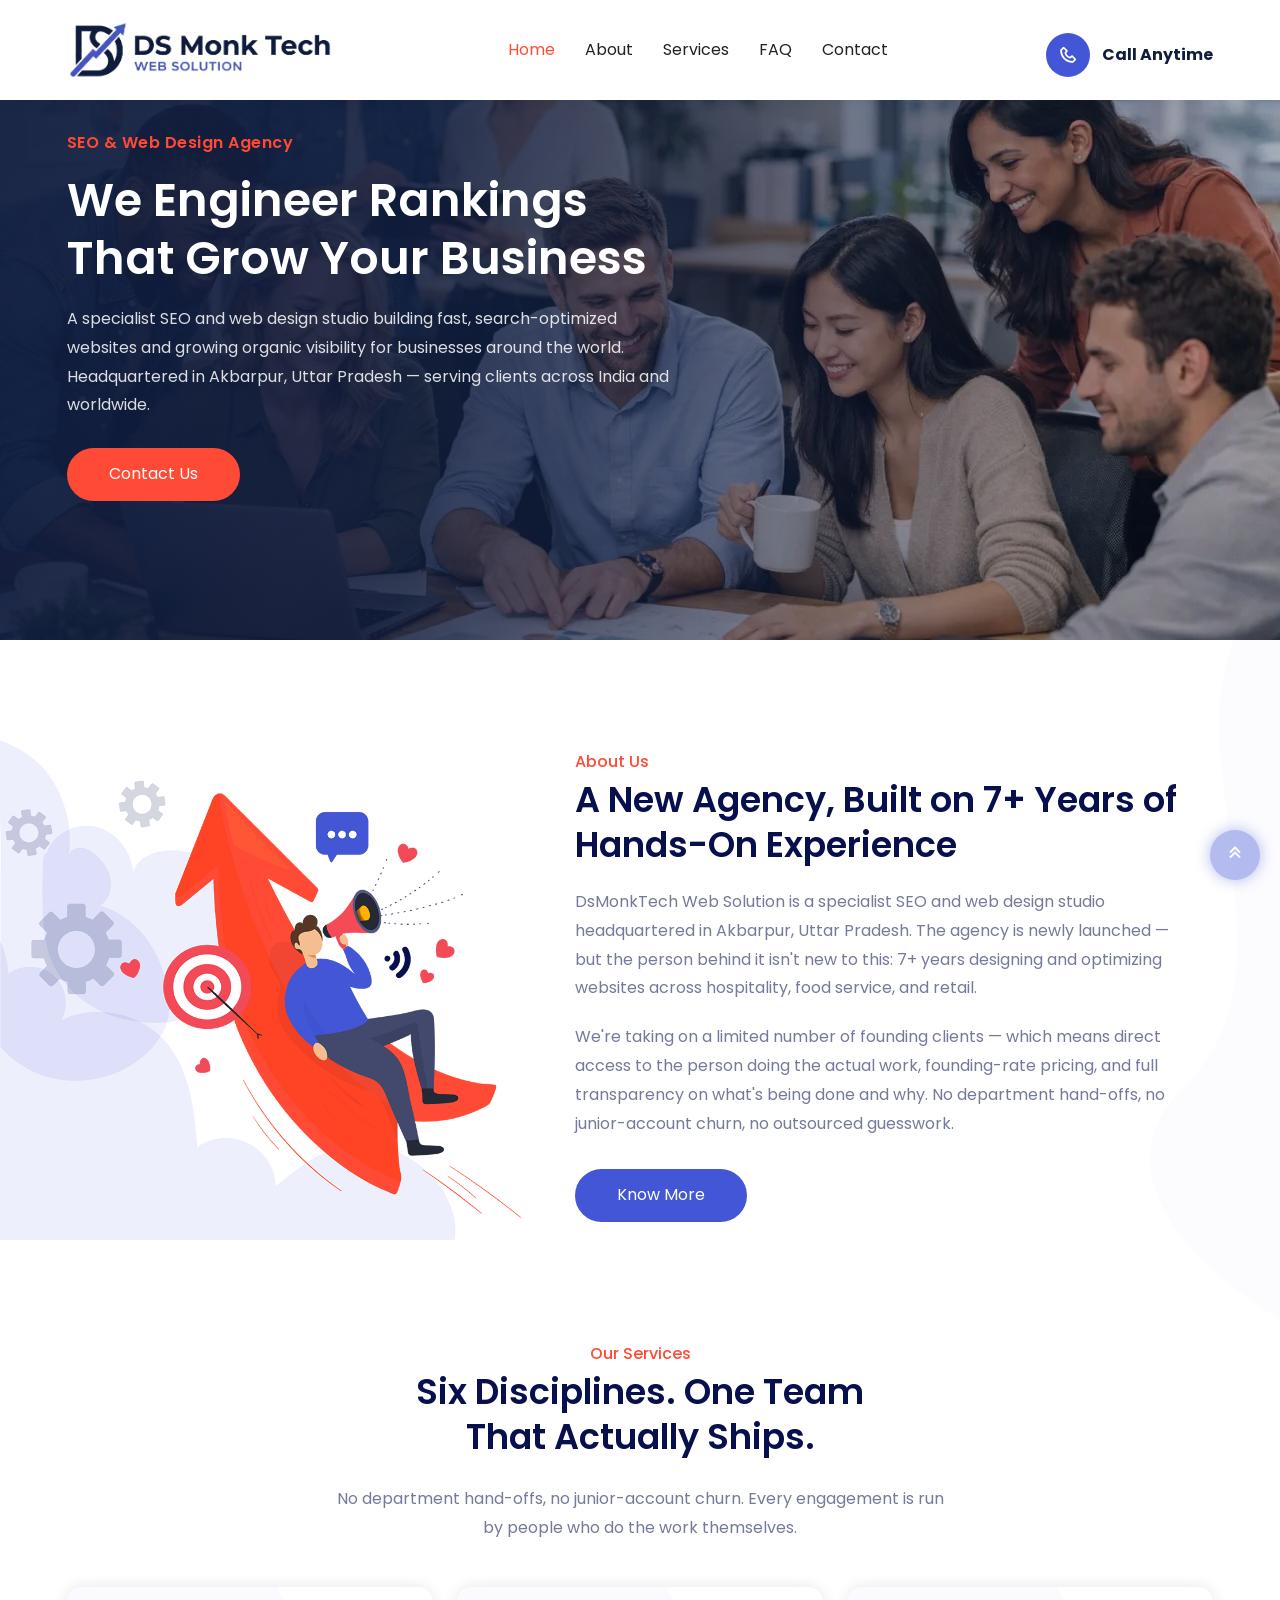
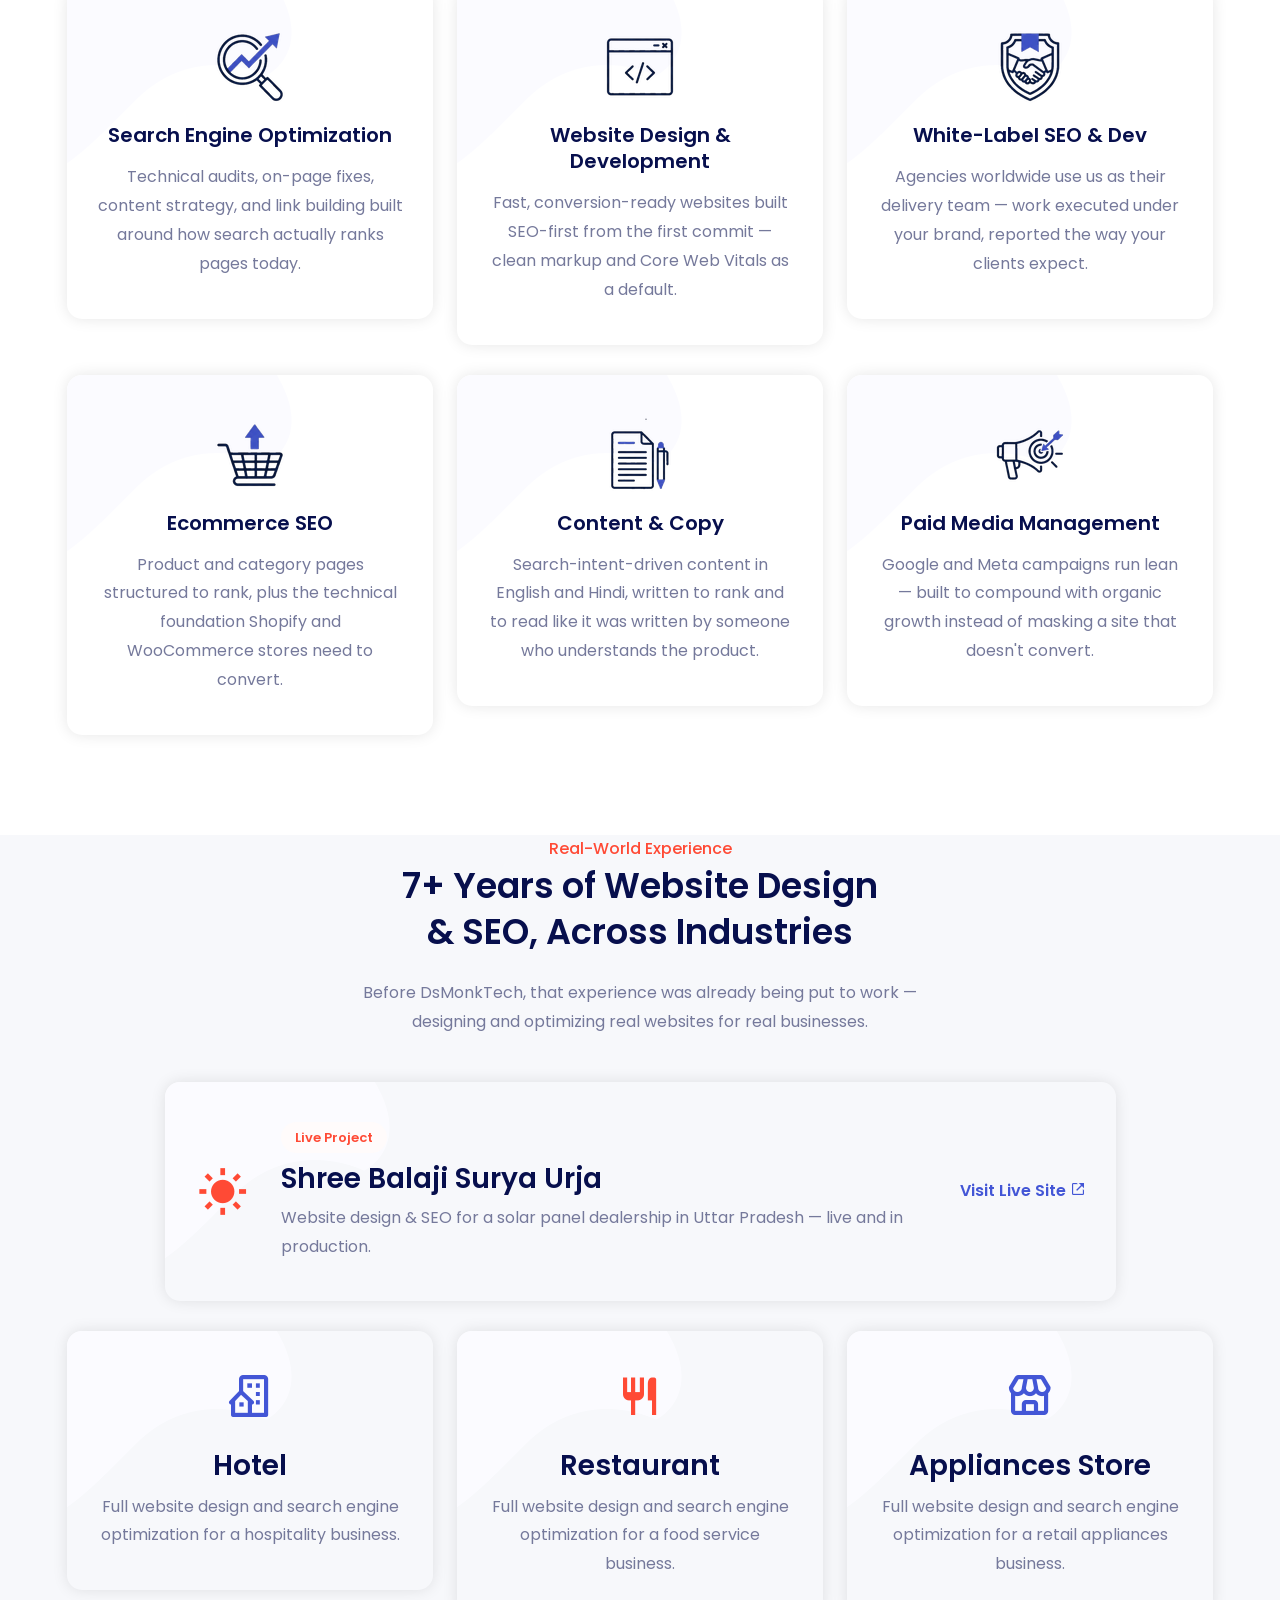
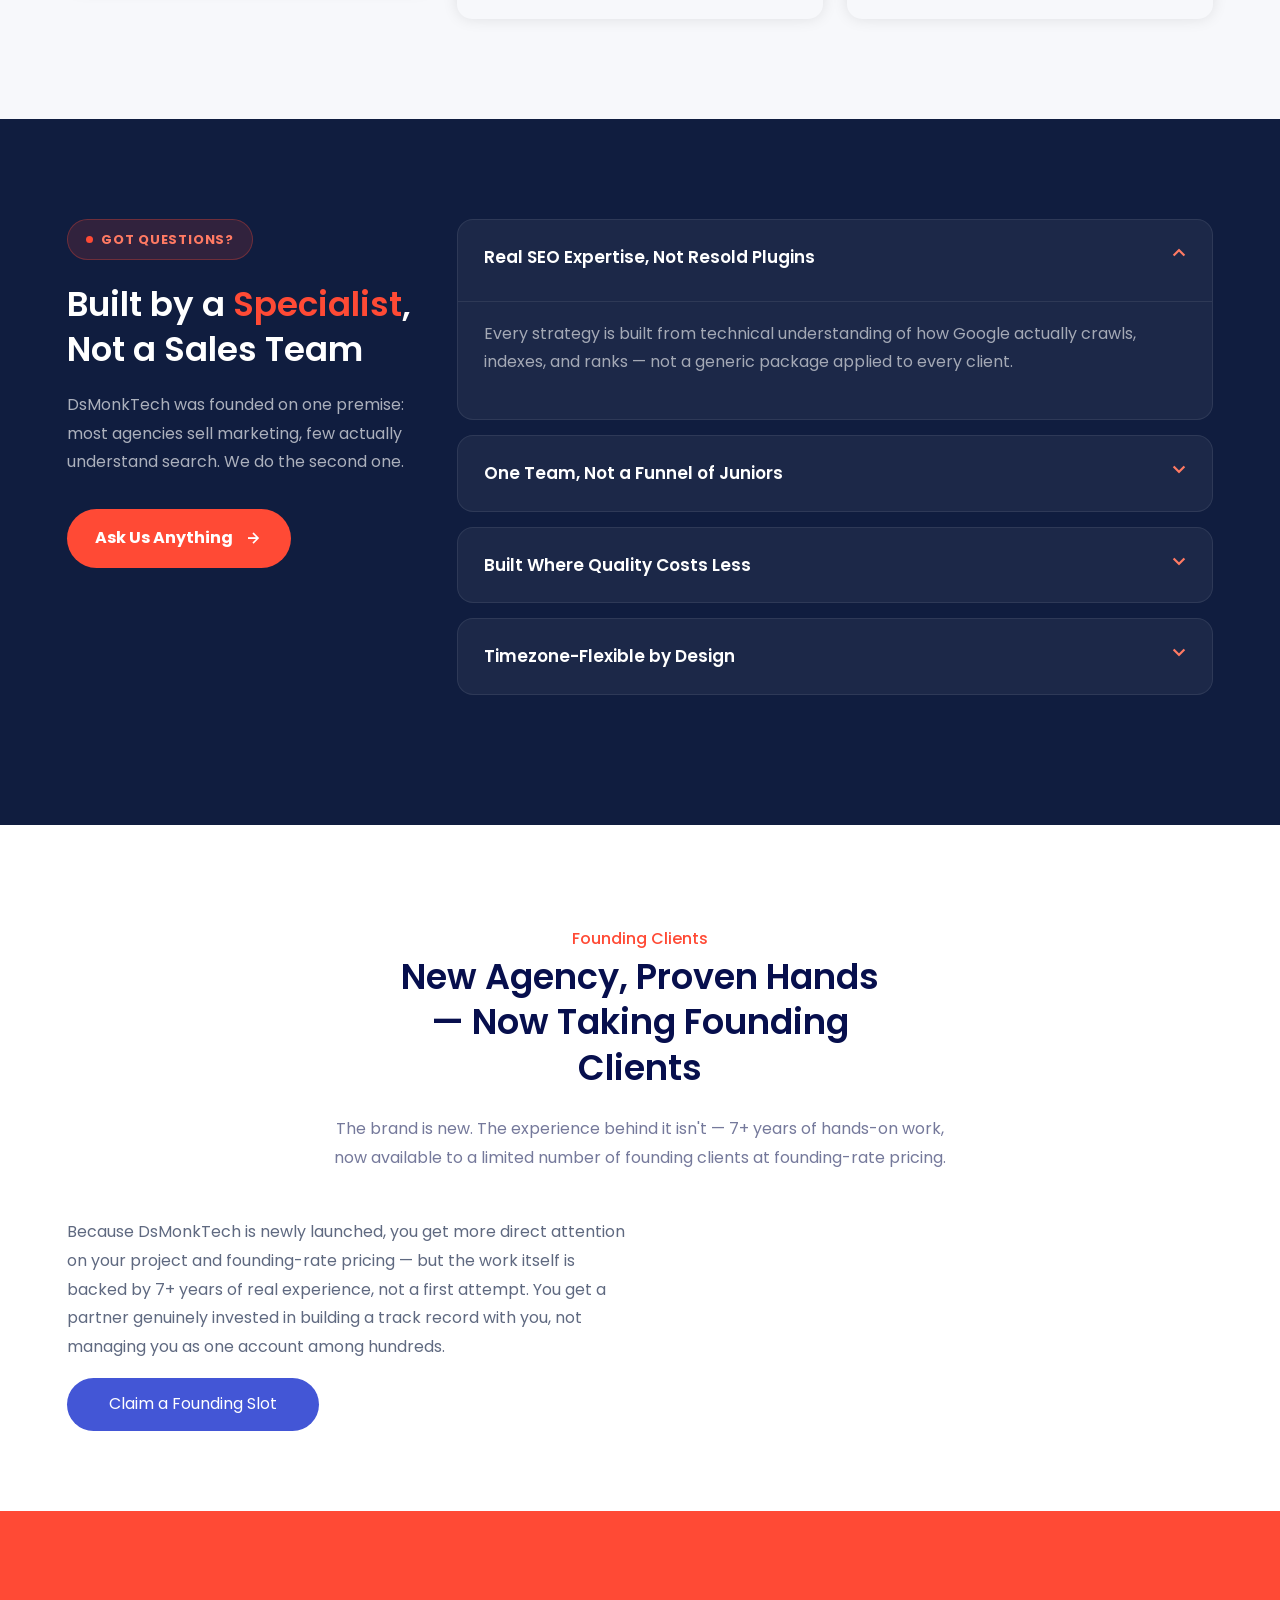
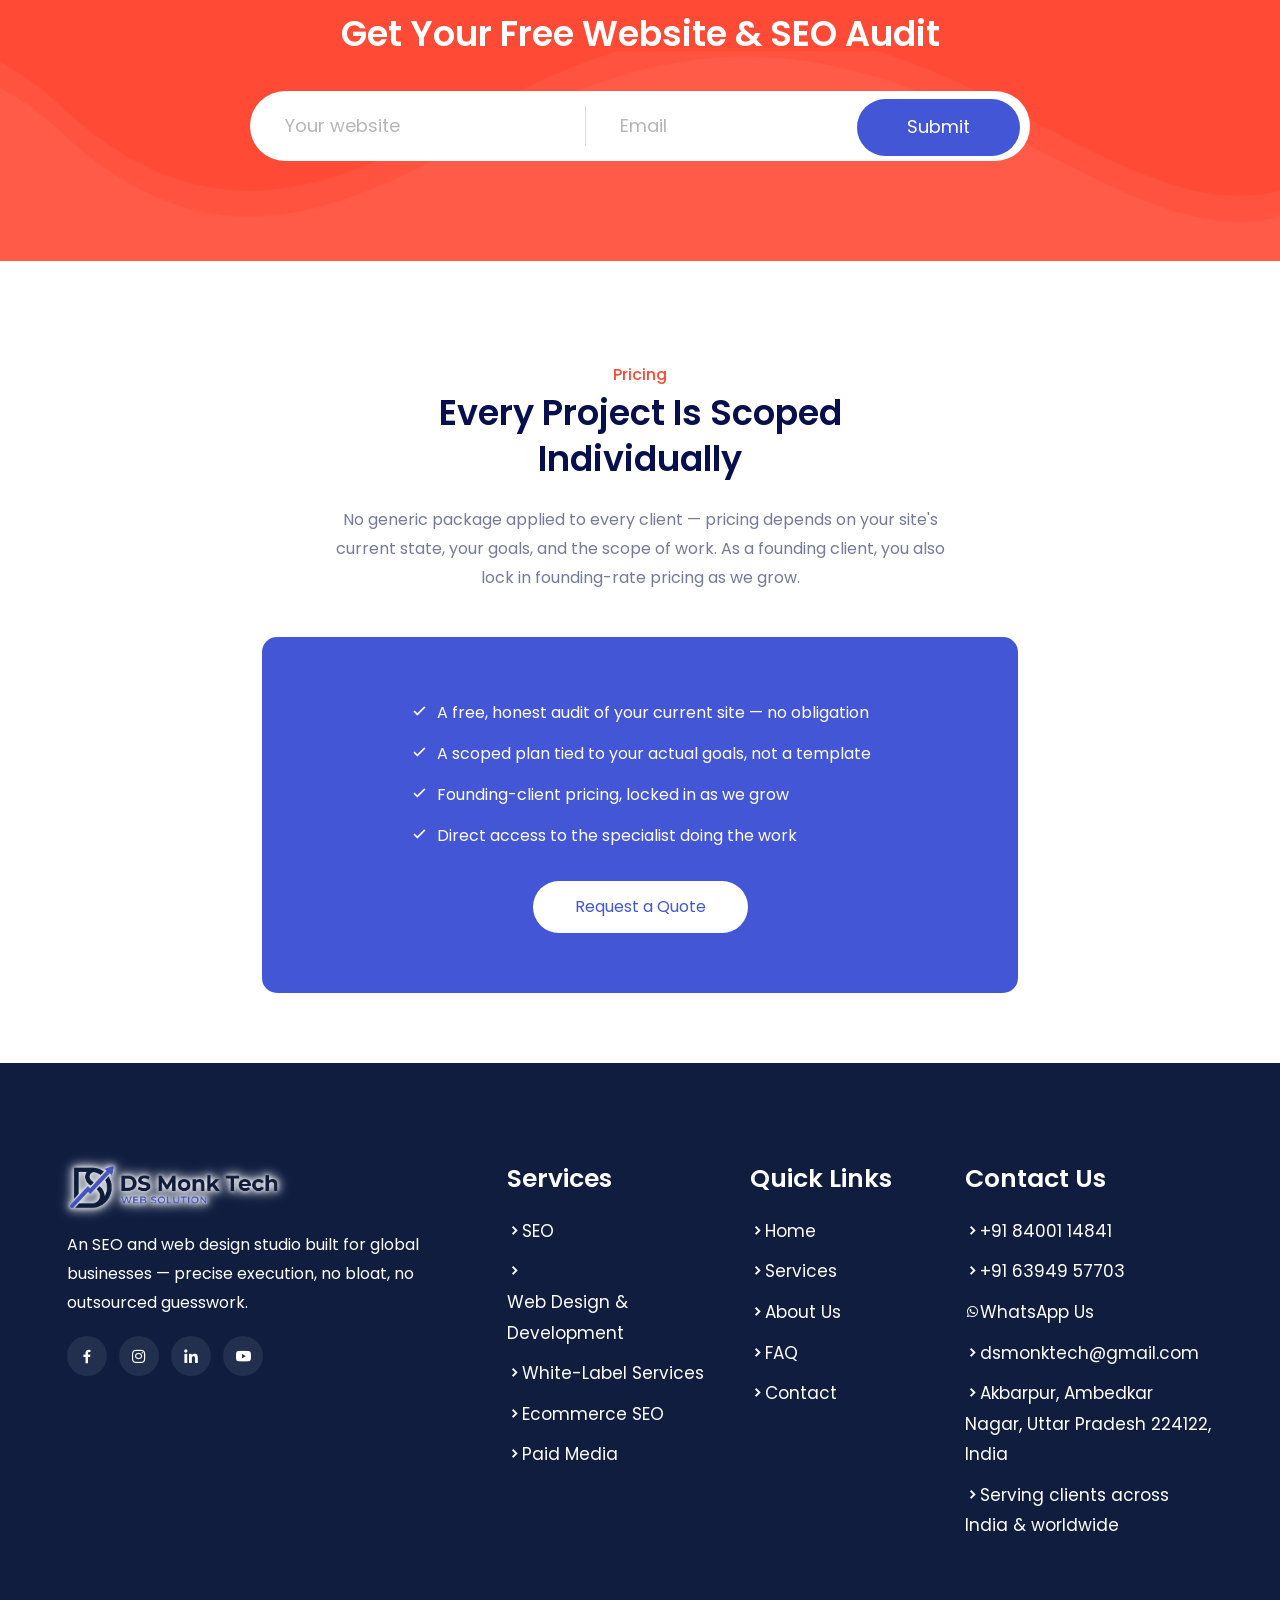
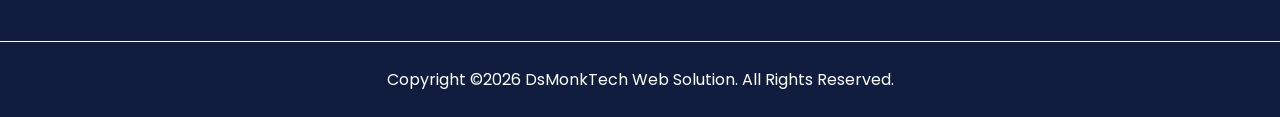
==== commit 9f850d26: "Add Google Analytics (gtag.js) and update internal Home links to root path" ====
--- a/index.html
+++ b/index.html
@@ -1,6 +1,16 @@
 <!doctype html>
 <html lang="en">
     <head>
+        <!-- Google tag (gtag.js) -->
+        <script async src="https://www.googletagmanager.com/gtag/js?id=G-KGLL1RN2SQ"></script>
+        <script>
+          window.dataLayer = window.dataLayer || [];
+          function gtag(){dataLayer.push(arguments);}
+          gtag('js', new Date());
+
+          gtag('config', 'G-KGLL1RN2SQ');
+        </script>
+
         <!-- Required Meta Tags -->
         <meta charset="UTF-8">
         <meta name="viewport" content="width=device-width, initial-scale=1.0">
@@ -71,7 +81,7 @@
         <div class="navbar-area">
             <!-- Menu For Mobile Device -->
             <div class="mobile-nav">
-                <a href="index.html" class="logo mobile-logo-link">
+                <a href="/" class="logo mobile-logo-link">
                     <img src="assets/img/brand/logo-main-transparent.png" alt="DsMonkTech Web Solution" class="mobile-logo-full">
                 </a>
             </div>
@@ -80,17 +90,17 @@
             <div class="main-nav">
                 <div class="container">
                     <nav class="navbar navbar-expand-md navbar-light ">
-                        <a class="navbar-brand" href="index.html">
+                        <a class="navbar-brand" href="/">
                             <img src="assets/img/brand/logo-main-transparent.png" alt="DsMonkTech Web Solution" style="height:60px; width:auto;">
                         </a>
-                        <a class="navbar-brand-sticky" href="index.html">
+                        <a class="navbar-brand-sticky" href="/">
                             <img src="assets/img/brand/logo-main-white.png" alt="DsMonkTech Web Solution" style="height:60px; width:auto;">
                         </a>
 
                         <div class="collapse navbar-collapse mean-menu" id="navbarSupportedContent">
                             <ul class="navbar-nav m-auto">
                                 <li class="nav-item">
-                                    <a href="index.html" class="nav-link active">Home</a>
+                                    <a href="/" class="nav-link active">Home</a>
                                 </li>
                                 <li class="nav-item">
                                     <a href="about.html" class="nav-link">About</a>
@@ -526,7 +536,7 @@
                         <div class="col-lg-4 col-md-6">
                             <div class="footer-single">
                                 <div class="footer-single-content">
-                                    <a href="index.html" class="footer-logo-badge">
+                                    <a href="/" class="footer-logo-badge">
                                         <img src="assets/img/brand/logo-main-transparent.png" alt="DsMonkTech Web Solution">
                                     </a>
                                     <p>An SEO and web design studio built for global businesses — precise execution, no bloat, no outsourced guesswork.</p>
@@ -558,7 +568,7 @@
                             <div class="footer-list">
                                 <h3>Quick Links</h3>
                                 <ul>
-                                    <li><i class='bx bxs-chevron-right'></i><a href="index.html">Home</a></li>
+                                    <li><i class='bx bxs-chevron-right'></i><a href="/">Home</a></li>
                                     <li><i class='bx bxs-chevron-right'></i><a href="services.html">Services</a></li>
                                     <li><i class='bx bxs-chevron-right'></i><a href="about.html">About Us</a></li>
                                     <li><i class='bx bxs-chevron-right'></i><a href="faq.html">FAQ</a></li>
